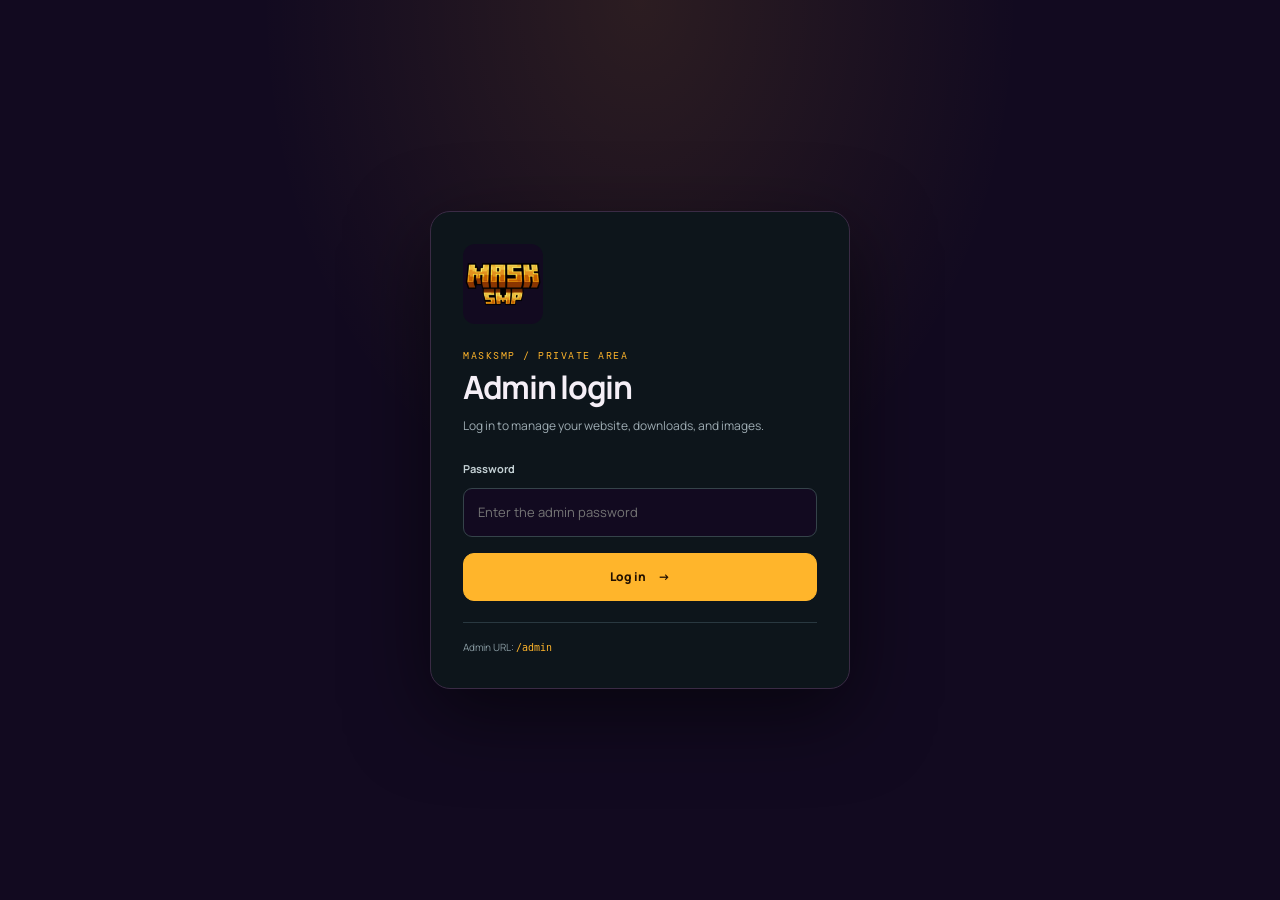
==== admin/index.html @ 8ee6d1e7 "Add files via upload" ====
<!doctype html>
<html lang="en">
<head>
  <meta charset="utf-8"><meta name="viewport" content="width=device-width, initial-scale=1">
  <meta name="theme-color" content="#120a20"><title>Admin — MaskSMP</title>
  <link rel="stylesheet" href="../styles.css"><link rel="stylesheet" href="admin.css"><script src="admin-auth.js" defer></script><script src="admin.js?v=publish-fix-1" defer></script>
  <link rel="icon" href="../favicon.ico?v=publish-fix-1" sizes="any"><link rel="icon" type="image/png" sizes="32x32" href="../favicon.png?v=publish-fix-1">
</head>
<body class="admin-body">
  <section id="admin-login" class="admin-login-screen" aria-labelledby="admin-login-title">
    <div class="admin-login-card">
      <a class="admin-login-brand" href="../index.html"><img src="../assets/masksmp-logo-square.png" alt="MaskSMP logo"></a>
      <p class="eyebrow">MASKSMP / PRIVATE AREA</p>
      <h1 id="admin-login-title">Admin login</h1>
      <p class="admin-login-copy">Log in to manage your website, downloads, and images.</p>
      <form id="admin-login-form">
        <label for="admin-password">Password</label>
        <input id="admin-password" name="password" type="password" autocomplete="current-password" required placeholder="Enter the admin password">
        <button class="button button-primary" type="submit">Log in <span aria-hidden="true">→</span></button>
        <p id="admin-login-error" class="admin-login-error" role="alert" hidden>That password is incorrect. Please try again.</p>
      </form>
      <p class="admin-login-hint">Admin URL: <code>/admin</code></p>
    </div>
  </section>
  <div class="admin-shell" id="admin-shell" hidden>
    <header class="admin-header">
      <a class="brand" href="../index.html"><img class="brand-logo" src="../assets/masksmp-logo-wide.png" alt="MaskSMP logo"><span class="brand-caption">WEBSITE ADMIN</span></a>
      <div class="admin-header-right"><span class="local-pill"><i></i> Local editing mode</span><a class="button button-small button-outline" href="../index.html">View website ↗</a><button class="button button-small button-outline" type="button" id="admin-logout">Log out</button></div>
    </header>
    <main class="admin-main">
      <div class="admin-title-row"><div><p class="eyebrow">CONTROL PANEL / WEBSITE</p><h1>Manage your website.</h1><p>Edit text and links, manage plugin versions and resource packs, add or remove screenshots, and save your changes.</p></div><div class="admin-heading-icon">⌘</div></div>
      <div class="notice-card"><span class="notice-icon">i</span><div><strong>Save here is only a local draft.</strong><p>To make every new image, text change, plugin version, and resource pack visible to everyone, use <b>Publish changes to GitHub</b> below. Public pages read only the shared published configuration, not browser storage.</p></div></div>
      <section class="admin-card github-publish-card" aria-labelledby="github-publish-title">
        <div class="admin-card-heading"><div><p class="card-kicker">PUBLISH / ALL DEVICES</p><h2 id="github-publish-title">Publish changes to everyone</h2><p class="card-description">This publishes your current draft to the MaskSMP GitHub repository. Newly uploaded plugin JARs and resource-pack ZIPs are uploaded as actual files first; the updated shared configuration is published last.</p></div><span class="section-count">↗</span></div>
        <div class="form-grid">
          <label class="full-field" for="github-publish-token">Temporary fine-grained GitHub token
            <input id="github-publish-token" type="password" autocomplete="off" spellcheck="false" placeholder="github_pat_…">
          </label>
        </div>
        <p class="field-help">Create a fine-grained token for <b>only</b> <code>MaskSMP-plugin/MaskSMP</code>, with <b>Contents: Read and write</b>. The token is sent only to GitHub and is not saved in browser storage; it is cleared after each publish. Do not share this token with anyone.</p>
        <p class="field-help"><a href="https://github.com/settings/personal-access-tokens/new" target="_blank" rel="noopener noreferrer">Create a fine-grained token on GitHub ↗</a>. Select the MaskSMP repository and the Contents read/write permission.</p>
        <div class="asset-add-row"><button class="button button-primary" type="button" id="publish-github-button">Publish changes to GitHub</button><span id="github-publish-status" class="field-help" role="status" aria-live="polite">No publish has been started.</span></div>
      </section>
      <form id="settings-form" autocomplete="off">
        <section class="admin-card"><div class="admin-card-heading"><div><p class="card-kicker">01 / BRANDING</p><h2>Homepage</h2></div><span class="section-count">01</span></div>
          <div class="form-grid"><label>Website name<input name="siteName" maxlength="50" required placeholder="MaskSMP"></label><label>Eyebrow text<input name="heroEyebrow" maxlength="70" placeholder="MINECRAFT PLUGIN"></label><label>Main title — line 1<input name="heroTitle" maxlength="80" placeholder="Your server."></label><label>Main title — accent line<input name="heroAccent" maxlength="80" placeholder="Your legend."></label><label class="full-field">Homepage description<textarea name="heroDescription" rows="3" maxlength="350" placeholder="A short description of your plugin"></textarea></label><label class="full-field">Plugin section description<textarea name="pluginDescription" rows="2" maxlength="220" placeholder="What does the plugin do?"></textarea></label></div>
        </section>
        <section class="admin-card"><div class="admin-card-heading"><div><p class="card-kicker">02 / SERVER & LINKS</p><h2>Server and external links</h2></div><span class="section-count">02</span></div>
          <div class="form-grid"><label>Server IP<input name="serverIp" maxlength="120" placeholder="play.yourserver.com"></label><label>Contact link (https://)<input name="contactUrl" type="url" placeholder="https://yourwebsite.com/contact"></label><label>Discord link (https://)<input name="discordUrl" type="url" placeholder="https://discord.gg/..." ></label><label>Modrinth project link<input name="modrinthUrl" type="url" placeholder="https://modrinth.com/plugin/your-project"></label></div>
        </section>

        <section class="admin-card text-editor-card"><div class="admin-card-heading"><div><p class="card-kicker">03 / WEBSITE TEXT</p><h2>Edit website text</h2><p class="card-description">Edit most headings, descriptions, and buttons on the homepage, Masks page, and Downloads page. Leave fields unchanged to keep their default text. Plugin files and download links are managed separately.</p></div><span class="section-count">03</span></div>
          <div class="form-grid"><label>Navigation: homepage<input name="navHomeText" maxlength="40" placeholder="Home"></label><label>Navigation: Masks<input name="navMasksText" maxlength="40" placeholder="Masks"></label><label>Navigation: Downloads<input name="navDownloadsText" maxlength="40" placeholder="Downloads"></label><label>Navigation: Features<input name="navFeaturesText" maxlength="40" placeholder="Features"></label><label>Navigation: gallery<input name="navGalleryText" maxlength="40" placeholder="Gallery"></label><label>Navigation: download button<input name="navPluginText" maxlength="40" placeholder="Download plugin"></label><label>Downloads button text<input name="heroDownloadText" maxlength="110" placeholder="View plugin versions"></label><label>Masks button text<input name="heroMasksText" maxlength="110" placeholder="Explore the masks"></label><label>Short feature 1<input name="heroMetaOne" maxlength="110" placeholder="16 mask types"></label><label>Short feature 2<input name="heroMetaTwo" maxlength="110" placeholder="6 upgrade tiers"></label><label>Short feature 3<input name="heroMetaThree" maxlength="110" placeholder="Unique abilities"></label><label>Info bar 1<input name="trustOne" maxlength="110" placeholder="BUILT FOR MINECRAFT SERVERS"></label><label>Info bar 2<input name="trustTwo" maxlength="110" placeholder="MASK COLLECTION"></label><label>Info bar 3<input name="trustThree" maxlength="110" placeholder="PROGRESSION SYSTEM"></label><label>Info bar 4<input name="trustFour" maxlength="110" placeholder="YOUR PLAYSTYLE"></label><label>Features: eyebrow text<input name="featuresEyebrow" maxlength="110" placeholder="MAKE EVERY MASK UNIQUE"></label><label>Features: title line 1<input name="featuresTitleOne" maxlength="110" placeholder="A new way"></label><label>Features: title line 2<input name="featuresTitleTwo" maxlength="110" placeholder="to play."></label><label>Features: introduction<textarea name="featuresIntro" rows="2" maxlength="350" placeholder="Give players a reason to explore, upgrade, and find their own style. MaskSMP revolves around different masks and their abilities."></textarea></label><label>Feature 1: title<input name="featureOneTitle" maxlength="110" placeholder="Unique masks"></label><label>Feature 1: text<textarea name="featureOneText" rows="2" maxlength="350" placeholder="Explore a collection featuring Dragon, Flame, Shadow, Storm, Ocean, Galaxy, and more."></textarea></label><label>Feature 1: link text<input name="featureOneLink" maxlength="110" placeholder="Explore the collection"></label><label>Feature 2: title<input name="featureTwoTitle" maxlength="110" placeholder="Impactful abilities"></label><label>Feature 2: text<textarea name="featureTwoText" rows="2" maxlength="350" placeholder="Give every mask a distinct playstyle, from powerful attacks to tactical abilities."></textarea></label><label>Feature 2: link text<input name="featureTwoLink" maxlength="110" placeholder="See examples"></label><label>Feature 3: title<input name="featureThreeTitle" maxlength="110" placeholder="Upgrade your mask"></label><label>Feature 3: text<textarea name="featureThreeText" rows="2" maxlength="350" placeholder="Progress through six tiers and let players work toward their next upgrade with /mask upgrade."></textarea></label><label>Feature 3: link text<input name="featureThreeLink" maxlength="110" placeholder="Plugin details"></label><label>Mask preview: eyebrow text<input name="maskPreviewEyebrow" maxlength="110" placeholder="FIND YOUR PLAYSTYLE"></label><label>Mask preview: title<input name="maskPreviewTitle" maxlength="110" placeholder="Which mask fits your playstyle?"></label><label>Mask preview: link text<input name="maskPreviewLink" maxlength="110" placeholder="All 16 masks"></label><label>Gallery: eyebrow text<input name="galleryEyebrow" maxlength="110" placeholder="IN-GAME GALLERY"></label><label>Gallery: title<input name="galleryTitle" maxlength="110" placeholder="From your server."></label><label>Gallery: introduction<textarea name="galleryIntro" rows="2" maxlength="350" placeholder="Screenshots you add through the admin panel will appear here after you save and publish your changes."></textarea></label><label>Gallery: empty-state title<input name="galleryEmptyTitle" maxlength="110" placeholder="Your screenshots will appear here"></label><label>Gallery: empty-state description<textarea name="galleryEmptyText" rows="2" maxlength="350" placeholder="Open the admin panel to add images."></textarea></label><label>Plugin section: eyebrow text<input name="pluginCtaEyebrow" maxlength="110" placeholder="READY TO UPGRADE YOUR SERVER?"></label><label>Plugin section: button text<input name="pluginInfoDownloadText" maxlength="110" placeholder="View all plugin versions"></label><label>Footer: tagline<textarea name="footerTagline" rows="2" maxlength="350" placeholder="Made for players who want to write their own story."></textarea></label><label>Downloads: eyebrow text<input name="downloadsEyebrow" maxlength="110" placeholder="DOWNLOADS / RELEASES"></label><label>Downloads: title line 1<input name="downloadsTitle" maxlength="110" placeholder="Everything for your"></label><label>Downloads: title line 2<input name="downloadsTitleAccent" maxlength="110" placeholder="Minecraft server."></label><label>Downloads: introduction<textarea name="downloadsIntro" rows="2" maxlength="350" placeholder="Choose the plugin version that fits your server or download a resource pack. Manage versions and files in the admin panel."></textarea></label><label>Plugin card: eyebrow text<input name="pluginCardKicker" maxlength="110" placeholder="01 / PLUGIN RELEASES"></label><label>Plugin card: title<input name="pluginCardTitle" maxlength="110" placeholder="MaskSMP Plugin"></label><label>Plugin card: description<textarea name="pluginCardDescription" rows="2" maxlength="350" placeholder="Select a release and check which Minecraft version it supports."></textarea></label><label>Plugin card: selector label<input name="pluginSelectLabel" maxlength="110" placeholder="Choose a plugin version"></label><label>Plugin card: download button<input name="pluginDownloadButtonText" maxlength="110" placeholder="Download selected version"></label><label>Resource pack card: eyebrow text<input name="packCardKicker" maxlength="110" placeholder="02 / OPTIONAL CONTENT"></label><label>Resource pack card: title<input name="packCardTitle" maxlength="110" placeholder="Resource packs"></label><label>Resource pack card: description<textarea name="packCardDescription" rows="2" maxlength="350" placeholder="Choose a resource pack for your preferred version. Files can be added through the admin panel."></textarea></label><label>Resource pack card: selector label<input name="packSelectLabel" maxlength="110" placeholder="Choose a resource pack"></label><label>Resource pack card: download button<input name="packDownloadButtonText" maxlength="110" placeholder="Download resource pack"></label><label>Modrinth: eyebrow text<input name="modrinthEyebrow" maxlength="110" placeholder="ALSO AVAILABLE ON MODRINTH"></label><label>Modrinth: title<input name="modrinthTitle" maxlength="110" placeholder="Follow the official release page."></label><label>Modrinth: description<textarea name="modrinthDescription" rows="2" maxlength="350" placeholder="The Modrinth button takes you to the project page where you publish your plugin."></textarea></label><label>Masks page: title<input name="masksPageTitle" maxlength="110" placeholder="Choose your mask."></label><label>Masks page: description<textarea name="masksPageIntro" rows="2" maxlength="350" placeholder="Explore the interactive 3D mask, select a type at the bottom, and discover its abilities and upgrade tiers. Drag the mask to rotate it."></textarea></label></div>
        </section>
        <section class="admin-card asset-manager-card"><div class="admin-card-heading"><div><p class="card-kicker">04 / PLUGIN RELEASES</p><h2>Multiple plugin versions</h2><p class="card-description">Add releases from your computer or provide a direct HTTPS download link. Visitors can then choose which version to download.</p></div><span class="section-count">04</span></div>
          <div class="asset-form-grid"><label>Version / release name<input id="plugin-version-name" maxlength="60" placeholder="e.g. 1.2.0" autocomplete="off"></label><label>Minecraft version<input id="plugin-minecraft-version" maxlength="60" placeholder="e.g. 1.21.x" autocomplete="off"></label><label class="full-field">Plugin file from your computer (.jar)<input id="plugin-version-file" type="file" accept=".jar,application/java-archive,application/octet-stream"></label><label class="full-field">Or direct download link (HTTPS)<input id="plugin-version-url" type="url" placeholder="https://.../MaskSMP-1.2.0.jar"></label><label class="full-field">Release notes (optional)<textarea id="plugin-version-notes" rows="2" maxlength="240" placeholder="Wat is nieuw in deze versie?"></textarea></label></div>
          <p class="field-help">Files can be up to 15 MB per upload. Uploaded files are included in site-config.json when you export it. For larger files, use an external download link.</p>
          <div class="asset-add-row"><button class="button button-primary" type="button" id="add-plugin-version">＋ Add plugin version</button><span id="plugin-version-status" class="field-help" role="status"></span></div>
          <div id="plugin-versions-list" class="asset-list"><div class="admin-gallery-empty">No plugin versions added yet.</div></div>
        </section>
        <section class="admin-card asset-manager-card"><div class="admin-card-heading"><div><p class="card-kicker">05 / RESOURCE PACKS</p><h2>Manage resource packs</h2><p class="card-description">Add one or more resource packs. Visitors can select the pack they want from a dropdown on the website.</p></div><span class="section-count">05</span></div>
          <div class="asset-form-grid"><label>Resource pack name<input id="pack-name" maxlength="70" placeholder="e.g. MaskSMP Classic" autocomplete="off"></label><label>Pack version<input id="pack-version" maxlength="50" placeholder="e.g. 1.0.0" autocomplete="off"></label><label>Minecraft version<input id="pack-minecraft-version" maxlength="60" placeholder="e.g. 1.21.x" autocomplete="off"></label><label class="full-field">Resource pack file from your computer (.zip)<input id="pack-file" type="file" accept=".zip,application/zip,application/x-zip-compressed,application/octet-stream"></label><label class="full-field">Or direct download link (HTTPS)<input id="pack-url" type="url" placeholder="https://.../MaskSMP-Pack.zip"></label><label class="full-field">Description (optional)<textarea id="pack-notes" rows="2" maxlength="240" placeholder="e.g. aangepaste mask-textures"></textarea></label></div>
          <p class="field-help">Maximum 15 MB per file and 15 MB total for all embedded files. Host larger resource packs on an external download page and link them here.</p>
          <div class="asset-add-row"><button class="button button-primary" type="button" id="add-resource-pack">＋ Add resource pack</button><span id="resource-pack-status" class="field-help" role="status"></span></div>
          <div id="resource-packs-list" class="asset-list"><div class="admin-gallery-empty">No resource packs added yet.</div></div>
        </section>
        <section class="admin-card"><div class="admin-card-heading"><div><p class="card-kicker">06 / SCREENSHOTS</p><h2>Manage gallery</h2><p class="card-description">Add your own Minecraft screenshots or remove them. Removals are saved permanently only when you click Save.</p></div><span class="section-count">06</span></div>
          <label class="upload-zone" for="photo-files"><span class="upload-icon">＋</span><strong>Add images</strong><small>Choose one or more JPG, PNG, or WebP images. They are resized to keep the website file manageable.</small><span class="button button-outline">Choose files</span><input id="photo-files" type="file" accept="image/png,image/jpeg,image/webp" multiple></label>
          <div class="gallery-toolbar"><strong id="photo-count">0 images</strong><span>Maximum 8 images</span></div>
          <div id="gallery-editor" class="admin-gallery"><div class="admin-gallery-empty">There are no screenshots yet. Add images above.</div></div>
        </section>
        <div class="admin-savebar"><div class="save-status" id="save-status" role="status" aria-live="polite">Changes have not been saved yet.</div><button class="button button-outline" type="button" id="reset-button">Revert to published version</button><button class="button button-outline" type="button" id="save-button">Save</button><button class="button button-primary" type="button" id="export-button">Download config backup ↓</button></div>
      </form>
      <section class="admin-card import-card"><div class="admin-card-heading"><div><p class="card-kicker">07 / BACKUP</p><h2>Import configuration</h2><p class="card-description">Load a previously downloaded <code>site-config.json</code> to continue editing or restore it.</p></div></div><div class="import-row"><label class="button button-outline" for="config-file">Choose site-config.json</label><input id="config-file" type="file" accept="application/json,.json"><span id="import-status" class="field-help">Nothing is uploaded; the file is only read in this browser.</span></div></section>
      <p class="admin-footnote">This static GitHub Pages admin stores drafts in this browser. Publishing requires a fine-grained GitHub token with Contents read/write for MaskSMP-plugin/MaskSMP. The token is not stored. Anyone who needs real multi-user or stronger admin security should use a server-side backend.</p>
    </main>
    <footer class="admin-footer"><a href="../index.html">← Back to MaskSMP</a><span>MaskSMP Website Admin</span></footer>
  </div>
</body>
</html>
---- styles.css ----
@import url('https://fonts.googleapis.com/css2?family=DM+Mono:wght@400;500&family=Manrope:wght@400;500;600;700;800&display=swap');
:root{color-scheme:dark;--bg:#120a20;--surface:#1a1027;--surface-2:#21132e;--line:#3b2849;--text:#f7f2e8;--muted:#b6a8c3;--accent:#ffb52b;--accent-2:#ffe27a;--radius:22px;--max:1180px;font-family:Manrope,Inter,system-ui,-apple-system,BlinkMacSystemFont,"Segoe UI",sans-serif;background:var(--bg);color:var(--text);font-synthesis:none;text-rendering:optimizeLegibility;scroll-behavior:smooth}
*{box-sizing:border-box}body{margin:0;background:var(--bg);color:var(--text);line-height:1.6}a{color:inherit;text-decoration:none}button,input,textarea,select{font:inherit}button,a{-webkit-tap-highlight-color:transparent}button:focus-visible,a:focus-visible,input:focus-visible,textarea:focus-visible,select:focus-visible{outline:2px solid var(--accent);outline-offset:4px}.site-shell{overflow:hidden;position:relative;background:radial-gradient(ellipse at 50% -18%,rgba(41,91,77,.18),transparent 52%),var(--bg)}.section-wrap{width:min(var(--max),calc(100% - 48px));margin-inline:auto}.site-header{width:min(var(--max),calc(100% - 48px));height:88px;margin:auto;display:flex;align-items:center;gap:34px;border-bottom:1px solid rgba(146,163,172,.15);position:relative;z-index:10}.brand{display:inline-flex;align-items:center;gap:12px;min-width:max-content}.brand-mark{height:34px;width:34px;border:1px solid rgba(255,181,43,.65);border-radius:10px;display:flex;align-items:center;justify-content:center;gap:3px;transform:rotate(-8deg);background:rgba(255,181,43,.07)}.brand-mark span{width:4px;border-radius:3px;background:var(--accent);transform:skew(-17deg)}.brand-mark span:nth-child(1){height:10px}.brand-mark span:nth-child(2){height:18px}.brand-mark span:nth-child(3){height:13px}.brand-name{display:flex;flex-direction:column;line-height:1.15;gap:5px}.brand-name strong{font-size:17px;font-weight:800;letter-spacing:.04em}.brand-name small{font:9px 'DM Mono',monospace;letter-spacing:.17em;color:var(--muted)}.main-nav{display:flex;align-items:center;gap:30px;margin-left:auto}.main-nav a,.footer-links a{font-size:12px;font-weight:700;color:#a9b7be;transition:color .18s}.main-nav a:hover,.main-nav a.active,.footer-links a:hover{color:var(--accent)}.button{min-height:48px;padding:0 20px;display:inline-flex;gap:12px;align-items:center;justify-content:center;border-radius:11px;font-size:12px;font-weight:800;letter-spacing:.01em;transition:transform .18s,border-color .18s,background .18s;white-space:nowrap}.button:hover{transform:translateY(-2px)}.button-primary{background:var(--accent);color:#221000;border:1px solid var(--accent)}.button-primary:hover{background:var(--accent-2)}.button-outline{border:1px solid #33444e;background:rgba(255,255,255,.015);color:var(--text)}.button-outline:hover{border-color:var(--accent)}.button-quiet{color:var(--text);border:1px solid transparent}.button-quiet:hover{border-color:var(--line)}.button-small{min-height:40px;padding:0 15px}.menu-toggle{display:none;background:transparent;color:var(--text);border:1px solid var(--line);border-radius:9px;padding:6px 10px;font-size:18px}
.hero{min-height:590px;display:grid;grid-template-columns:1fr .94fr;gap:30px;align-items:center;padding-block:62px 70px}.hero-copy{max-width:570px;position:relative;z-index:2}.eyebrow{font:500 10px 'DM Mono',monospace;letter-spacing:.2em;color:var(--accent);margin:0 0 22px;display:flex;align-items:center;gap:10px;text-transform:uppercase}.status-dot{width:7px;height:7px;border-radius:50%;background:var(--accent);box-shadow:0 0 15px rgba(255,181,43,.8)}h1,h2,h3,p{margin-top:0}.hero h1{font-size:clamp(44px,5.5vw,76px);letter-spacing:-.065em;line-height:1.05;margin:0 0 24px;font-weight:800}.text-accent{color:var(--accent)}.hero-description{max-width:470px;color:var(--muted);font-size:15px;line-height:1.9;margin-bottom:30px}.hero-actions{display:flex;gap:10px;flex-wrap:wrap}.hero-meta{display:flex;gap:20px;flex-wrap:wrap;margin-top:36px;color:#a9b7be;font-size:10px;font-weight:700}.hero-meta span{display:flex;gap:7px;align-items:center}.hero-meta i{font-style:normal;color:var(--accent)}.hero-visual{height:430px;position:relative;isolation:isolate}.visual-grid{position:absolute;inset:30px 0;opacity:.25;background-image:linear-gradient(rgba(255,181,43,.11) 1px,transparent 1px),linear-gradient(90deg,rgba(255,181,43,.11) 1px,transparent 1px);background-size:36px 36px;mask-image:radial-gradient(ellipse,black,transparent 72%)}.visual-orbit{position:absolute;left:50%;top:50%;width:330px;height:330px;border:1px solid rgba(255,181,43,.22);border-radius:50%;transform:translate(-50%,-50%) rotate(-27deg)}.orbit-two{width:255px;height:365px;transform:translate(-50%,-50%) rotate(48deg);border-color:rgba(255,181,43,.14)}.visual-core{position:absolute;left:50%;top:50%;width:175px;height:175px;transform:translate(-50%,-50%);display:grid;place-items:center}.core-diamond{width:104px;height:104px;border:1px solid var(--accent);transform:rotate(45deg);display:grid;place-items:center;background:linear-gradient(135deg,rgba(255,181,43,.17),rgba(7,19,16,.7));box-shadow:0 0 65px rgba(255,181,43,.13),inset 0 0 34px rgba(255,181,43,.08)}.core-diamond span{width:48px;height:48px;border:2px solid var(--accent);transform:rotate(0deg);clip-path:polygon(50% 0,100% 50%,50% 100%,0 50%);background:rgba(255,181,43,.08)}.core-ring{position:absolute;inset:0;border:1px dashed rgba(255,181,43,.45);border-radius:50%;animation:spin 28s linear infinite}.ring-two{inset:-22px;border-style:solid;border-color:rgba(255,181,43,.12);animation-direction:reverse;animation-duration:38s}.visual-panel{position:absolute;display:flex;flex-direction:column;gap:8px;padding:15px 17px;background:rgba(12,22,28,.9);border:1px solid #2c4945;box-shadow:0 16px 38px #0005;backdrop-filter:blur(12px);font:9px 'DM Mono',monospace;letter-spacing:.12em;color:var(--muted)}.visual-panel b{font:800 13px Manrope,sans-serif;letter-spacing:.07em;color:var(--text)}.visual-panel i{font-style:normal;font-size:8px;color:var(--accent)}.panel-back{right:3%;top:45px;min-width:145px}.panel-front{left:3%;bottom:42px;min-width:180px}.visual-panel em{color:var(--accent);font-style:normal}.progress-track{height:3px;background:#293a42;width:100%;margin-top:4px}.progress-track i{display:block;height:100%;width:62%;background:var(--accent)}.float-chip{position:absolute;display:flex;gap:11px;align-items:center;padding:11px 15px;background:#101a20;border:1px solid #293840;box-shadow:0 12px 32px #0004;border-radius:12px}.chip-top{top:8px;left:0}.chip-bottom{bottom:8px;right:0}.chip-symbol{font-size:20px;color:var(--accent)}.float-chip span:last-child{display:flex;flex-direction:column;gap:3px}.float-chip b{font-size:10px}.float-chip small{font-size:9px;color:var(--muted)}@keyframes spin{to{transform:rotate(360deg)}}
.trust-strip{border-block:1px solid rgba(146,163,172,.13);background:rgba(255,255,255,.012)}.trust-inner{min-height:72px;display:flex;align-items:center;justify-content:space-between;gap:18px;color:#7e919b;font:9px 'DM Mono',monospace;letter-spacing:.13em}.trust-inner i{width:4px;height:4px;border-radius:50%;background:var(--accent);opacity:.75}.section-block{padding-block:102px}.section-heading{display:flex;align-items:flex-end;justify-content:space-between;gap:36px;margin-bottom:36px}.section-heading .eyebrow{margin-bottom:16px}.section-heading h2,.plugin-cta h2,.subpage-hero h1{font-size:clamp(32px,4vw,49px);line-height:1.14;letter-spacing:-.05em;margin-bottom:0}.section-intro{max-width:390px;margin:0;color:var(--muted);font-size:13px;line-height:1.9}.feature-grid{display:grid;grid-template-columns:repeat(3,1fr);gap:14px}.feature-card{background:linear-gradient(155deg,#111b22,#0d141a);border:1px solid #202f38;border-radius:18px;padding:27px 27px 24px;min-height:275px;display:flex;flex-direction:column;transition:transform .2s,border-color .2s}.feature-card:hover{transform:translateY(-4px);border-color:#446358}.featured-card{background:linear-gradient(155deg,rgba(255,181,43,.105),#0d1519 65%);border-color:#315346}.feature-icon{width:42px;height:42px;display:grid;place-items:center;color:var(--accent);border:1px solid #315346;border-radius:12px;background:rgba(255,181,43,.055);font-size:21px;margin-bottom:28px}.card-kicker{font:10px 'DM Mono',monospace;letter-spacing:.14em;color:#76918b;margin-bottom:9px}.feature-card h3{font-size:19px;letter-spacing:-.03em;margin-bottom:10px}.feature-card>p:not(.card-kicker){font-size:12px;line-height:1.85;color:var(--muted);margin-bottom:24px}.feature-card code{font:11px 'DM Mono',monospace;color:var(--accent);background:rgba(255,181,43,.08);padding:3px 5px;border-radius:4px}.feature-card a{font-size:11px;font-weight:800;color:var(--accent);margin-top:auto}.feature-card a span{margin-left:6px}.compact-heading{align-items:center;margin-bottom:28px}.compact-heading h2{font-size:clamp(28px,3vw,39px)}.text-link{font-size:11px;font-weight:800;color:var(--accent);white-space:nowrap}.text-link span{margin-left:6px}.mask-row{display:grid;grid-template-columns:repeat(4,1fr);gap:12px}.mask-tile{min-width:0;position:relative;display:flex;gap:13px;align-items:center;padding:18px 14px;border:1px solid #25343d;border-radius:15px;background:linear-gradient(140deg,#131f26,#0b1116);overflow:hidden;transition:transform .2s,border-color .2s}.mask-tile:after{content:"";position:absolute;width:80px;height:80px;border-radius:50%;right:-28px;top:-34px;background:var(--tile);opacity:.08;filter:blur(2px)}.mask-tile:hover{transform:translateY(-3px);border-color:var(--tile)}.mask-symbol{width:42px;height:42px;display:grid;place-items:center;flex:none;border:1px solid color-mix(in srgb,var(--tile),transparent 55%);border-radius:12px;background:color-mix(in srgb,var(--tile),transparent 91%);font-size:18px;font-weight:800;color:var(--tile)}.mask-tile>span:nth-child(2){display:flex;flex-direction:column;min-width:0;gap:4px}.mask-tile b{font-size:12px}.mask-tile small{font-size:9px;color:var(--muted)}.tile-arrow{margin-left:auto;color:#79918c;font-size:14px}.tone-gold{--tile:#edd28e}.tone-orange{--tile:#ff995e}.tone-blue{--tile:#84c8fc}.tone-violet{--tile:#c1a0ff}.gallery-section{padding-top:30px}.gallery-grid{display:grid;grid-template-columns:repeat(3,1fr);gap:14px}.gallery-card{margin:0;min-width:0;background:var(--surface);border:1px solid var(--line);border-radius:15px;overflow:hidden}.gallery-card img{display:block;width:100%;height:220px;object-fit:cover;background:#111d25}.gallery-card figcaption{padding:13px 16px;font-size:12px;font-weight:700}.gallery-empty{grid-column:1/-1;min-height:160px;border:1px dashed #2c4249;border-radius:18px;display:flex;flex-direction:column;align-items:center;justify-content:center;text-align:center;padding:20px;background:rgba(255,255,255,.012)}.gallery-empty>span{font-size:25px;color:var(--accent);margin-bottom:8px}.gallery-empty b{font-size:13px}.gallery-empty p{font-size:11px;color:var(--muted);margin:6px 0 0}.plugin-cta{position:relative;overflow:hidden;display:grid;grid-template-columns:110px 1fr auto;gap:25px;align-items:center;padding:37px 39px;border:1px solid #345247;border-radius:23px;background:radial-gradient(ellipse at 0% 50%,rgba(255,181,43,.11),transparent 45%),linear-gradient(110deg,#101c22,#0b1217)}.cta-orb{width:84px;height:84px;border-radius:50%;border:1px solid rgba(255,181,43,.45);display:grid;place-items:center;box-shadow:0 0 55px rgba(255,181,43,.09)}.cta-orb span{width:31px;height:31px;border:1px solid var(--accent);transform:rotate(45deg);box-shadow:0 0 24px rgba(255,181,43,.3)}.cta-copy .eyebrow{margin-bottom:12px}.plugin-cta h2{font-size:25px;max-width:510px}.cta-version{font-size:10px;color:var(--muted);margin:13px 0 0}.cta-version strong{color:#d8e4e5;font-weight:700}.dot-separator{padding:0 8px;color:var(--accent)}.cta-actions{min-width:185px;display:flex;flex-direction:column;gap:9px;align-items:stretch}.download-note{font-size:9px;line-height:1.55;color:var(--muted);text-align:center;margin:0}.site-footer{border-top:1px solid rgba(146,163,172,.14);padding:35px 0}.footer-inner{display:flex;align-items:center;gap:22px;flex-wrap:wrap}.footer-brand .brand-mark{width:28px;height:28px}.footer-brand .brand-name strong{font-size:13px}.footer-brand .brand-name small{font-size:7px}.footer-inner>p{font-size:10px;color:var(--muted);margin:0}.footer-links{display:flex;gap:19px;margin-left:auto}.footer-links a{font-size:10px}.footer-inner>small{font-size:9px;color:#73858e}
/* mask collection page */
.subpage-hero{padding-block:75px 34px;max-width:var(--max)}.subpage-hero .eyebrow{margin-bottom:18px}.subpage-hero h1{font-size:clamp(39px,5vw,61px);margin-bottom:18px}.subpage-hero>p:last-child{max-width:660px;color:var(--muted);font-size:14px;line-height:1.9}.mask-collection{padding-top:24px}.mask-detail-grid{display:grid;grid-template-columns:repeat(4,1fr);gap:13px}.mask-detail{min-height:210px;background:linear-gradient(145deg,#111d24,#0b1116);border:1px solid var(--line);border-radius:17px;padding:20px;position:relative;overflow:hidden;scroll-margin-top:24px}.mask-detail:after{content:"";position:absolute;right:-26px;top:-28px;width:105px;height:105px;border-radius:50%;background:var(--tone);filter:blur(36px);opacity:.13}.mask-detail .detail-index{font:10px 'DM Mono',monospace;color:var(--tone);letter-spacing:.14em}.mask-detail h2{font-size:17px;letter-spacing:-.03em;margin:17px 0 8px}.mask-detail p{font-size:11px;line-height:1.8;color:var(--muted);margin-bottom:0}.mask-detail .detail-tag{display:inline-block;font:9px 'DM Mono',monospace;letter-spacing:.06em;color:var(--tone);border:1px solid color-mix(in srgb,var(--tone),transparent 65%);border-radius:20px;padding:4px 8px;margin-top:17px}.ability-panel{padding:25px;background:#0f1a20;border:1px solid #2b4540;border-radius:18px;display:grid;grid-template-columns:1fr 1fr;gap:25px}.ability-panel h3{font-size:17px;margin-bottom:9px}.ability-panel p{color:var(--muted);font-size:12px;line-height:1.85;margin:0}.ability-panel code{font:11px 'DM Mono',monospace;color:var(--accent)}
@media(max-width:1000px){.site-header{gap:18px}.main-nav{gap:18px}.hero{grid-template-columns:1fr .8fr;gap:4px}.hero-visual{transform:scale(.9);transform-origin:center}.trust-inner{font-size:8px}.mask-row{grid-template-columns:repeat(2,1fr)}.mask-detail-grid{grid-template-columns:repeat(3,1fr)}.plugin-cta{grid-template-columns:74px 1fr;gap:20px}.cta-orb{width:68px;height:68px}.cta-actions{grid-column:2;flex-direction:row;align-items:center;flex-wrap:wrap}.download-note{text-align:left}}
@media(max-width:720px){.section-wrap,.site-header{width:min(100% - 32px,var(--max))}.site-header{height:72px}.brand-mark{width:31px;height:31px}.menu-toggle{display:block;margin-left:auto}.site-header>.button{display:none}.main-nav{position:absolute;left:0;right:0;top:70px;background:#0d151b;border:1px solid var(--line);border-radius:13px;padding:14px;display:none;flex-direction:column;align-items:stretch;gap:0;box-shadow:0 18px 35px #0007}.main-nav.open{display:flex}.main-nav a{padding:12px 9px}.hero{grid-template-columns:1fr;padding-block:55px 35px;gap:8px}.hero h1{font-size:clamp(43px,12vw,66px)}.hero-description{font-size:13px}.hero-visual{height:345px;transform:scale(.85);margin-inline:-25px;margin-top:-8px;margin-bottom:-20px}.trust-inner{justify-content:center;flex-wrap:wrap;padding:18px 0;gap:11px 14px}.trust-inner span{font-size:8px}.trust-inner i{display:none}.section-block{padding-block:68px}.section-heading{align-items:flex-start;flex-direction:column;gap:15px;margin-bottom:24px}.section-heading h2{font-size:35px}.section-intro{font-size:12px}.feature-grid{grid-template-columns:1fr}.feature-card{min-height:225px}.feature-icon{margin-bottom:17px}.mask-row{grid-template-columns:1fr 1fr;gap:9px}.mask-tile{padding:13px 10px;gap:9px}.mask-symbol{width:35px;height:35px}.tile-arrow{display:none}.gallery-grid{grid-template-columns:1fr}.gallery-card img{height:210px}.plugin-cta{grid-template-columns:1fr;padding:25px;gap:18px}.cta-orb{width:58px;height:58px}.plugin-cta h2{font-size:23px}.cta-actions{grid-column:1;flex-direction:column;align-items:stretch}.download-note{text-align:center}.footer-inner{align-items:flex-start}.footer-inner>p{width:calc(100% - 90px);margin-left:auto}.footer-links{order:4;width:100%;margin:4px 0 0}.footer-inner>small{width:100%}.subpage-hero{padding-top:58px}.mask-detail-grid{grid-template-columns:repeat(2,1fr)}.mask-detail{min-height:190px;padding:16px}.ability-panel{grid-template-columns:1fr}.cta-version{line-height:2}}
@media(max-width:380px){.hero-meta{gap:10px}.hero-meta span{font-size:9px}.mask-row{grid-template-columns:1fr}.mask-detail-grid{grid-template-columns:1fr}.mask-detail{min-height:160px}.hero-visual{transform:scale(.75);margin-inline:-40px}}
@media(prefers-reduced-motion:reduce){*,*:before,*:after{scroll-behavior:auto!important;animation-duration:.01ms!important;animation-iteration-count:1!important;transition-duration:.01ms!important}}


/* Embedded original MaskSMP interactive HTML in the homepage hero. */
.hero-visual.hero-mask-embed{height:auto;aspect-ratio:16/9;min-height:0;position:relative;overflow:hidden;border:1px solid rgba(255,181,43,.18);border-radius:16px;background:#120a20;box-shadow:0 22px 55px rgba(0,0,0,.24);transform:none;margin:0;}
.hero-mask-embed iframe{display:block;width:100%;height:100%;border:0;background:#120a20;}
@media(max-width:1000px){.hero-visual.hero-mask-embed{transform:none;}}
@media(max-width:720px){.hero-visual.hero-mask-embed{width:100%;height:auto;aspect-ratio:16/9;transform:none;margin:8px 0 0;}}
@media(max-width:380px){.hero-visual.hero-mask-embed{transform:none;}}


/* Larger, clearer mask entry on the homepage */
.hero-visual.hero-mask-card{display:block;position:relative;min-height:380px;height:auto;aspect-ratio:1.04/1;overflow:hidden;text-decoration:none;border:1px solid rgba(255,181,43,.23);border-radius:22px;background:radial-gradient(circle at 50% 44%,rgba(255,181,43,.12),transparent 35%),linear-gradient(145deg,#111f24,#081015 74%);box-shadow:0 25px 70px #0004;transform:none}
.hero-mask-card:before{content:"";position:absolute;inset:12%;border:1px solid rgba(255,181,43,.09);border-radius:50%}
.hero-mask-orbit{position:absolute;left:50%;top:43%;width:62%;aspect-ratio:1;border:1px solid rgba(255,181,43,.34);border-radius:50%;transform:translate(-50%,-50%);animation:maskOrbit 18s linear infinite}
.hero-mask-orbit.orbit-two{width:47%;border-style:dashed;animation-duration:24s;animation-direction:reverse}
.hero-mask-core{position:absolute;left:50%;top:43%;width:28%;aspect-ratio:1;display:grid;place-items:center;transform:translate(-50%,-50%) rotate(45deg);border:1px solid #ffb52b;background:linear-gradient(145deg,rgba(255,181,43,.16),rgba(255,181,43,.025));box-shadow:0 0 50px rgba(255,181,43,.13),inset 0 0 35px rgba(255,181,43,.08)}
.hero-mask-glyph{transform:rotate(-45deg);font-size:clamp(52px,7vw,100px);font-weight:900;letter-spacing:-.1em;color:#dffcf1;text-shadow:0 0 35px rgba(255,181,43,.3)}
.hero-mask-label{position:absolute;left:8%;right:8%;bottom:8%;display:flex;flex-direction:column;gap:8px;padding:19px 21px;border:1px solid #263c42;background:rgba(9,17,21,.88);backdrop-filter:blur(14px);border-radius:13px}
.hero-mask-label small,.hero-mask-count{font:10px 'DM Mono',monospace;letter-spacing:.15em;color:#ffb52b}
.hero-mask-label strong{font-size:clamp(19px,2vw,27px);letter-spacing:-.04em;color:#e6f0ee}
.hero-mask-label>span{font-size:11px;color:#9cafb4}
.hero-mask-label b{float:right;color:#ffb52b;font-size:16px}
.hero-mask-count{position:absolute;right:8%;top:8%;padding:11px 13px;border:1px solid #2b4645;background:#0a1419;font-size:13px;color:#e8f5f0}
.hero-mask-count i{font-style:normal;color:#ffb52b;margin:0 7px}
@keyframes maskOrbit{to{transform:translate(-50%,-50%) rotate(360deg)}}
.download-grid{display:grid;grid-template-columns:1fr 1fr;gap:16px}
.download-card{padding:25px;border:1px solid #283b42;border-radius:19px;background:linear-gradient(145deg,#111e24,#0b1217);min-width:0}
.download-card-top{display:flex;justify-content:space-between;align-items:center;margin-bottom:24px}
.download-file-icon{display:grid;place-items:center;width:48px;height:48px;border-radius:12px;border:1px solid rgba(255,181,43,.35);background:rgba(255,181,43,.08);color:#ffb52b;font:700 12px 'DM Mono',monospace}
.download-file-icon.pack-icon{color:#b8c9ff;border-color:rgba(184,201,255,.3);background:rgba(184,201,255,.07)}
.download-status{font:9px 'DM Mono',monospace;letter-spacing:.14em;color:#ffb52b;border:1px solid #29463e;border-radius:30px;padding:7px 10px}
.download-card h3{font-size:22px;letter-spacing:-.04em;margin:0 0 9px}
.download-card-copy{color:var(--muted);font-size:12px;line-height:1.8;min-height:42px}
.download-card label{display:block;color:#dce9e5;font-size:11px;font-weight:700;margin:18px 0 8px}
.download-card select{width:100%;min-width:0;background:#0a1217;color:#eaf3f1;border:1px solid #30464c;border-radius:10px;padding:12px;font:inherit;font-size:12px}
.download-meta{font-size:11px;line-height:1.7;color:#93a7ad;min-height:22px;margin:10px 0 14px;white-space:pre-line}
.download-wide{width:100%;justify-content:center}
.modrinth-banner{margin-top:18px;padding:23px 26px;border:1px solid #293c43;border-radius:18px;display:flex;align-items:center;justify-content:space-between;gap:24px;background:radial-gradient(ellipse at 0 100%,rgba(255,181,43,.07),transparent 60%),#0d171c}
.modrinth-banner h3{font-size:20px;margin:0 0 7px}
.modrinth-banner p:not(.eyebrow){font-size:11px;color:var(--muted);margin:0;line-height:1.7}
.modrinth-placeholder{font-size:11px;color:#8da3a8}
@media(max-width:1000px){.hero-visual.hero-mask-card{min-height:310px}.download-grid{grid-template-columns:1fr 1fr}}
@media(max-width:720px){.hero-visual.hero-mask-card{min-height:320px;aspect-ratio:unset;height:340px}.download-grid{grid-template-columns:1fr}.download-card-copy{min-height:0}.modrinth-banner{align-items:flex-start;flex-direction:column}.modrinth-banner .button{width:100%;justify-content:center}}

[hidden]{display:none!important}


/* Final MaskSMP brand, rotating mask showcase, downloads page and image lightbox */
.brand{gap:8px}.brand-logo{display:block;width:112px;height:63px;object-fit:contain;border-radius:2px;flex:none}.brand-caption{font:8px 'DM Mono',monospace;letter-spacing:.13em;color:var(--muted);white-space:nowrap}.footer-brand .brand-logo{width:92px;height:52px}.sr-only{position:absolute;width:1px;height:1px;padding:0;margin:-1px;overflow:hidden;clip:rect(0,0,0,0);white-space:nowrap;border:0}
.site-shell{background:radial-gradient(ellipse at 50% -18%,rgba(255,181,43,.10),transparent 52%),var(--bg)}
.hero-visual.hero-mask-stage{height:auto;aspect-ratio:1/1;min-height:360px;position:relative;display:grid;place-items:center;overflow:hidden;border:1px solid rgba(255,181,43,.18);border-radius:22px;background:radial-gradient(circle at 50% 50%,rgba(255,181,43,.11),transparent 48%),linear-gradient(145deg,#191026,#120a20 78%);box-shadow:0 25px 70px rgba(0,0,0,.32);transform:none;isolation:isolate}
.hero-mask-stage:before,.hero-mask-stage:after{content:"";position:absolute;left:50%;top:50%;border:1px solid rgba(255,181,43,.13);border-radius:50%;transform:translate(-50%,-50%);pointer-events:none}.hero-mask-stage:before{width:78%;height:78%}.hero-mask-stage:after{width:60%;height:60%;border-style:dashed;border-color:rgba(255,181,43,.2);animation:maskStageSpin 36s linear infinite}
#mask-rotator{position:absolute;width:100%;height:100%;inset:0;z-index:1;display:block;touch-action:pan-y}
@keyframes maskStageSpin{to{transform:translate(-50%,-50%) rotate(360deg)}}
.downloads-page-hero{padding-block:76px 38px}.downloads-page-hero h1{font-size:clamp(42px,6vw,68px);line-height:1.08;letter-spacing:-.06em;margin:0 0 18px}.downloads-page-hero>p:last-child{max-width:650px;color:var(--muted);font-size:14px;line-height:1.9}.downloads-page-content{padding-top:26px;padding-bottom:90px}.download-card{background:linear-gradient(145deg,#20142e,#160e23);border-color:#3c2b4c}.download-card select{background:#120a20;border-color:#493652}.modrinth-banner{background:radial-gradient(ellipse at 0 100%,rgba(255,181,43,.08),transparent 60%),#1a1027;border-color:#3b2849}
.downloads-teaser{display:flex;align-items:center;justify-content:space-between;gap:26px;padding:28px;border:1px solid #3b2849;border-radius:20px;background:linear-gradient(110deg,rgba(255,181,43,.09),rgba(25,15,37,.9));}.downloads-teaser h2{margin:0 0 9px;font-size:clamp(24px,3vw,33px);letter-spacing:-.04em}.downloads-teaser p{margin:0;max-width:540px;color:var(--muted);font-size:12px;line-height:1.8}
.gallery-card{min-width:0}.gallery-image-open{border:0;padding:0;margin:0;width:100%;display:block;cursor:zoom-in;background:transparent;overflow:hidden}.gallery-image-open img{transition:transform .25s}.gallery-image-open:hover img{transform:scale(1.035)}.gallery-image-open:focus-visible{outline:3px solid var(--accent);outline-offset:-3px}.gallery-card figcaption{padding:12px 14px}
.image-lightbox{position:fixed;inset:0;z-index:9999;display:grid;place-items:center;padding:28px;background:rgba(5,3,10,.88);backdrop-filter:blur(12px)}.image-lightbox[hidden]{display:none!important}.lightbox-panel{position:relative;display:flex;flex-direction:column;align-items:center;justify-content:center;max-width:min(1100px,94vw);max-height:92vh;width:max-content;min-width:min(350px,92vw);padding:16px;border:1px solid rgba(255,181,43,.42);border-radius:18px;background:#160d22;box-shadow:0 30px 100px #000b}.lightbox-panel img{display:block;max-width:min(88vw,1050px);max-height:78vh;width:auto;height:auto;object-fit:contain;border-radius:8px}.lightbox-caption{width:100%;display:flex;align-items:center;justify-content:space-between;gap:18px;padding:13px 3px 1px;color:#f7f2e8;font-size:12px}.lightbox-count{color:var(--muted);font:10px 'DM Mono',monospace;white-space:nowrap}.lightbox-control{position:fixed;z-index:2;border:1px solid #59405f;border-radius:50%;width:46px;height:46px;display:grid;place-items:center;background:#21152e;color:#fff2d4;font-size:25px;cursor:pointer;box-shadow:0 10px 30px #0005}.lightbox-control:hover{background:#392242;border-color:var(--accent)}.lightbox-close{top:22px;right:22px}.lightbox-prev{left:22px;top:50%;transform:translateY(-50%)}.lightbox-next{right:22px;top:50%;transform:translateY(-50%)}
@media(max-width:1000px){.brand-logo{width:98px;height:56px}.brand-caption{display:none}.hero-visual.hero-mask-stage{min-height:300px;aspect-ratio:1/1}.downloads-teaser{align-items:flex-start;flex-direction:column}.downloads-teaser .button{width:100%}}
@media(max-width:720px){.brand-logo{width:85px;height:49px}.hero-visual.hero-mask-stage{min-height:320px;aspect-ratio:1/1;width:min(100%,430px);margin:15px auto 0}.lightbox-panel{min-width:0;width:100%;padding:10px}.image-lightbox{padding:12px}.lightbox-panel img{max-width:calc(100vw - 44px);max-height:75vh}.lightbox-control{width:40px;height:40px;font-size:21px}.lightbox-close{top:16px;right:16px}.lightbox-prev{left:9px}.lightbox-next{right:9px}.downloads-page-hero{padding-top:54px}.downloads-teaser{padding:22px}}


/* Brand and the two dedicated content pages */
.brand-logo{background:transparent;object-fit:contain;mix-blend-mode:normal;flex:none}
.section-intro-block{max-width:390px;display:flex;flex-direction:column;align-items:flex-start;gap:14px}
.section-intro-block .section-intro{max-width:none}
.section-intro-block .text-link{margin-top:0}
.detail-features{padding-top:25px}
.feature-grid-expanded .feature-card{min-height:300px}
.feature-grid-expanded .feature-card>p:not(.card-kicker){font-size:12px}
.history-panel{border:1px solid var(--line);border-radius:22px;padding:clamp(24px,4vw,48px);background:radial-gradient(ellipse at top left,rgba(255,181,43,.09),transparent 45%),var(--surface)}
.history-panel h2{font-size:clamp(27px,3.5vw,40px);letter-spacing:-.045em;margin:0 0 32px}
.timeline{display:grid;grid-template-columns:repeat(3,1fr);gap:18px;position:relative}
.timeline article{border-top:1px solid #59405f;padding:20px 18px 4px 0;position:relative}
.timeline article:before{content:"";position:absolute;top:-5px;left:0;width:9px;height:9px;border-radius:50%;background:var(--accent);box-shadow:0 0 18px #ffb52b55}
.timeline-date{font:10px 'DM Mono',monospace;letter-spacing:.11em;color:var(--accent)}
.timeline h3{font-size:16px;margin:13px 0 8px}
.timeline p{font-size:12px;line-height:1.85;color:var(--muted);margin:0}
.gallery-page-content{padding-top:24px}
.gallery-page .gallery-card{cursor:pointer;transition:transform .18s,border-color .18s}
.gallery-page .gallery-card:hover{transform:translateY(-3px);border-color:var(--accent)}
.gallery-page .gallery-card img{height:260px}
@media(max-width:720px){.section-intro-block{gap:10px}.feature-grid-expanded .feature-card{min-height:225px}.timeline{grid-template-columns:1fr;gap:8px}.timeline article{padding:18px 0 18px 18px;border-top:0;border-left:1px solid #59405f}.timeline article:before{top:20px;left:-5px}.gallery-page .gallery-card img{height:230px}}
---- admin/admin.css ----
.admin-body{background:#120a20}.admin-shell{min-height:100vh;background:radial-gradient(ellipse at 40% -10%,rgba(41,91,77,.14),transparent 45%),#120a20}.admin-header{height:78px;border-bottom:1px solid rgba(146,163,172,.16);padding:0 max(24px,calc((100vw - 1120px)/2));display:flex;align-items:center;justify-content:space-between;gap:20px}.admin-header-right{display:flex;align-items:center;gap:15px}.local-pill{display:flex;align-items:center;gap:7px;font:10px 'DM Mono',monospace;color:#9db0b7}.local-pill i{width:6px;height:6px;border-radius:50%;background:#ffb52b;box-shadow:0 0 12px #ffb52b}.admin-main{width:min(100% - 40px,970px);margin:0 auto;padding:48px 0 36px}.admin-title-row{display:flex;align-items:center;justify-content:space-between;margin-bottom:25px}.admin-title-row .eyebrow{margin-bottom:12px}.admin-title-row h1{font-size:clamp(32px,4vw,45px);line-height:1.1;letter-spacing:-.05em;margin:0 0 10px}.admin-title-row p:last-child{font-size:12px;color:var(--muted);margin:0}.admin-heading-icon{width:66px;height:66px;display:grid;place-items:center;border:1px solid #315346;background:rgba(255,181,43,.07);border-radius:17px;color:var(--accent);font-size:30px}.notice-card{display:flex;gap:13px;padding:17px 18px;background:rgba(255,181,43,.055);border:1px solid #315346;border-radius:13px;margin-bottom:22px}.notice-icon{flex:none;width:23px;height:23px;display:grid;place-items:center;border:1px solid #ffb52b;border-radius:50%;font-weight:800;color:#ffb52b;font-size:12px}.notice-card strong{font-size:11px}.notice-card p{font-size:11px;color:#aab9bd;line-height:1.8;margin:4px 0 0}.admin-card{padding:25px;background:#0d151b;border:1px solid #22323b;border-radius:17px;margin-bottom:17px}.admin-card-heading{display:flex;justify-content:space-between;gap:20px;align-items:flex-start;margin-bottom:24px}.admin-card-heading .card-kicker{margin:0 0 7px;color:#78a594}.admin-card-heading h2{font-size:20px;letter-spacing:-.03em;margin:0 0 7px}.section-count{font:11px 'DM Mono',monospace;color:#6e8983;border:1px solid #2c4540;border-radius:8px;padding:7px 9px}.card-description{font-size:11px;color:var(--muted);line-height:1.8;margin:5px 0 0;max-width:650px}.form-grid{display:grid;grid-template-columns:repeat(2,minmax(0,1fr));gap:17px}.form-grid label{display:flex;flex-direction:column;gap:7px;font-size:11px;font-weight:700;color:#c3d0d4}.form-grid .full-field{grid-column:1/-1}.form-grid input,.form-grid textarea{width:100%;color:#eef5f6;background:#120a20;border:1px solid #293a43;border-radius:9px;padding:12px 13px;font-size:12px;font-weight:500;outline:none;transition:border-color .15s}.form-grid input:focus,.form-grid textarea:focus{border-color:#ffb52b}.form-grid textarea{resize:vertical;min-height:85px;line-height:1.7}.form-grid input::placeholder,.form-grid textarea::placeholder{color:#52636c}.field-help{font-size:10px;line-height:1.7;color:#81939a}.admin-card>.field-help{display:block;margin:14px 0 0}.upload-zone{min-height:170px;padding:25px 20px;display:flex;flex-direction:column;align-items:center;justify-content:center;gap:8px;text-align:center;border:1px dashed #3b5c51;border-radius:13px;background:rgba(255,181,43,.025);cursor:pointer;transition:background .15s,border-color .15s}.upload-zone:hover{background:rgba(255,181,43,.06);border-color:#ffb52b}.upload-zone input{position:absolute;width:1px;height:1px;overflow:hidden;clip:rect(0,0,0,0);white-space:nowrap;clip-path:inset(50%)}.upload-icon{font-size:27px;color:#ffb52b}.upload-zone strong{font-size:12px}.upload-zone small{font-size:10px;color:#91a4aa;max-width:455px;line-height:1.7;margin-bottom:5px}.gallery-toolbar{display:flex;justify-content:space-between;gap:12px;margin:19px 0 11px;font-size:10px;color:var(--muted)}.gallery-toolbar strong{color:#dce7e8}.admin-gallery{display:grid;grid-template-columns:repeat(3,minmax(0,1fr));gap:12px}.admin-gallery-empty{grid-column:1/-1;border:1px dashed #293a43;border-radius:12px;padding:26px;text-align:center;color:#83959c;font-size:11px}.photo-card{overflow:hidden;background:#120a20;border:1px solid #283840;border-radius:12px;min-width:0}.photo-card img{display:block;width:100%;height:135px;object-fit:cover;background:#111b21}.photo-meta{padding:11px}.photo-meta label{font-size:10px;color:#9db0b7;display:block;margin-bottom:6px}.photo-meta input{width:100%;min-width:0;padding:9px 10px;color:#eef5f6;background:#111a20;border:1px solid #293a43;border-radius:7px;font-size:11px}.photo-actions{padding:0 11px 11px;display:flex;justify-content:space-between;align-items:center;gap:8px}.photo-actions small{font:9px 'DM Mono',monospace;color:#70858b}.delete-photo{background:rgba(255,103,119,.07);border:1px solid rgba(255,103,119,.3);color:#ff939e;border-radius:7px;padding:7px 9px;font-size:10px;font-weight:700;cursor:pointer}.delete-photo:hover{background:rgba(255,103,119,.15)}.admin-savebar{position:sticky;bottom:12px;z-index:5;display:flex;gap:9px;align-items:center;justify-content:flex-end;flex-wrap:wrap;background:rgba(8,13,18,.93);border:1px solid #283940;backdrop-filter:blur(15px);padding:12px;border-radius:13px;box-shadow:0 12px 34px #0007;margin-bottom:25px}.save-status{margin-right:auto;font-size:10px;color:#9aadaf;min-width:170px}.save-status.is-saved{color:#ffb52b}.save-status.is-error{color:#ff9ca7}.admin-savebar .button{min-height:40px;padding:0 13px;font-size:10px}.import-card{margin-top:5px}.import-row{display:flex;align-items:center;gap:13px;flex-wrap:wrap}.import-row input{position:absolute;width:1px;height:1px;overflow:hidden;clip-path:inset(50%)}.import-row .field-help{max-width:400px}.admin-footnote{font-size:10px;line-height:1.8;color:#74868d;max-width:800px}.admin-footnote code,.card-description code{font-family:'DM Mono',monospace;color:#ffb52b}.admin-footer{border-top:1px solid rgba(146,163,172,.13);display:flex;align-items:center;justify-content:space-between;gap:20px;padding:23px max(24px,calc((100vw - 970px)/2));font-size:10px;color:#7d9199}.admin-footer a{color:#9eb0b6}.admin-footer a:hover{color:#ffb52b}
@media(max-width:720px){.admin-header{height:70px;padding:0 16px}.admin-header-right{gap:7px}.admin-header .brand-name small{font-size:8px}.admin-header .button{font-size:9px;padding:0 10px}.local-pill{display:none}.admin-main{width:calc(100% - 28px);padding-top:32px}.admin-title-row{align-items:flex-start}.admin-heading-icon{width:48px;height:48px;font-size:22px;flex:none}.admin-title-row h1{font-size:32px}.admin-card{padding:18px}.form-grid{grid-template-columns:1fr;gap:14px}.form-grid .full-field{grid-column:auto}.admin-gallery{grid-template-columns:repeat(2,minmax(0,1fr))}.photo-card img{height:110px}.admin-savebar{justify-content:stretch;bottom:7px}.save-status{width:100%;flex-basis:100%;margin-right:0}.admin-savebar .button{flex:1}.admin-footer{padding:20px 15px}.gallery-toolbar{align-items:flex-start}.admin-card-heading{margin-bottom:18px}}
@media(max-width:410px){.admin-header .button{display:none}.admin-gallery{grid-template-columns:1fr}.photo-card img{height:160px}.admin-savebar .button{font-size:9px;padding-inline:8px}.admin-title-row h1{font-size:28px}}

/* Release and resource-pack managers */
.asset-form-grid{display:grid;grid-template-columns:repeat(2,minmax(0,1fr));gap:17px 18px;margin-top:8px}
.asset-form-grid label{display:flex;flex-direction:column;gap:8px;font-size:12px;font-weight:700;color:#d9e6e3;min-width:0}
.asset-form-grid input,.asset-form-grid textarea{width:100%;min-width:0;background:#091116;border:1px solid #2d4148;border-radius:9px;padding:12px;color:#edf7f3;font:inherit;font-size:12px;outline:none}
.asset-form-grid input:focus,.asset-form-grid textarea:focus{border-color:#ffb52b;box-shadow:0 0 0 3px rgba(255,181,43,.08)}
.asset-form-grid input[type=file]{padding:10px;font-size:11px}
.asset-form-grid .full-field{grid-column:1/-1}
.asset-add-row{display:flex;gap:15px;align-items:center;flex-wrap:wrap;margin:17px 0}
.asset-add-row .field-help{margin:0}
.asset-list{display:grid;grid-template-columns:repeat(2,minmax(0,1fr));gap:11px;margin-top:14px}
.asset-list-empty{grid-column:1/-1;border:1px dashed #2d4148;padding:24px;border-radius:12px;text-align:center;color:#8da1a7;font-size:12px}
.asset-item{min-width:0;padding:16px;border:1px solid #293d44;background:#0b151a;border-radius:12px;display:flex;flex-direction:column;gap:10px}
.asset-item-head{display:flex;align-items:flex-start;gap:10px;justify-content:space-between}
.asset-item-title{font-size:13px;font-weight:800;overflow-wrap:anywhere}
.asset-item-subtitle{font-size:10px;color:#8ca1a7;line-height:1.6;overflow-wrap:anywhere}
.asset-item-badge{flex:none;border:1px solid #2d5146;color:#ffb52b;border-radius:20px;padding:4px 7px;font:9px 'DM Mono',monospace;letter-spacing:.05em}
.asset-item-actions{display:flex;justify-content:space-between;align-items:center;gap:12px;margin-top:auto}
.asset-item-actions small{font-size:10px;color:#7f969d}
.asset-remove{border:1px solid #673d43;color:#ffb1b7;background:rgba(130,42,52,.12);border-radius:8px;padding:7px 10px;font:inherit;font-size:10px;font-weight:700;cursor:pointer}
.asset-remove:hover{background:rgba(130,42,52,.25)}
@media(max-width:720px){.asset-form-grid,.asset-list{grid-template-columns:1fr}.asset-form-grid .full-field{grid-column:auto}.asset-add-row{align-items:flex-start;flex-direction:column}}

[hidden]{display:none!important}


/* Brand colour and logo alignment */
.admin-header .brand-logo{width:106px;height:60px;object-fit:contain}.admin-header .brand-caption{color:#b6a8c3}.admin-savebar{background:rgba(18,10,32,.94)}.form-grid textarea{min-height:74px}.text-editor-card .form-grid label{line-height:1.45}.text-editor-card .card-description{max-width:760px}

/* Admin login gate */
.admin-shell[hidden],.admin-login-screen[hidden]{display:none!important}
.admin-login-screen{min-height:100vh;display:grid;place-items:center;padding:24px;background:radial-gradient(ellipse at 50% 0,rgba(255,181,43,.11),transparent 42%),#120a20}
.admin-login-card{width:min(100%,420px);padding:32px;border:1px solid #3a2b45;border-radius:20px;background:#0d151b;box-shadow:0 25px 80px #0008}
.admin-login-brand{display:inline-flex;margin-bottom:25px}.admin-login-brand img{width:80px;height:80px;object-fit:contain;border-radius:12px}
.admin-login-card .eyebrow{font:10px 'DM Mono',monospace;color:#ffb52b;letter-spacing:.15em;margin:0 0 8px}
.admin-login-card h1{font-size:32px;line-height:1.1;letter-spacing:-.04em;margin:0 0 10px;color:#f5eff7}
.admin-login-copy{font-size:12px;line-height:1.75;color:#9eacb3;margin:0 0 24px}
#admin-login-form{display:grid;gap:10px}#admin-login-form label{font-size:11px;font-weight:700;color:#c3d0d4}
#admin-login-form input{width:100%;padding:13px 14px;border-radius:9px;border:1px solid #35434a;background:#120a20;color:#fff;font-size:13px;outline:none}#admin-login-form input:focus{border-color:#ffb52b}
#admin-login-form .button{width:100%;margin-top:6px}.admin-login-error{font-size:11px;color:#ff939e;margin:3px 0 0}.admin-login-hint{margin:21px 0 0;padding-top:16px;border-top:1px solid #293840;color:#8a9ca3;font-size:10px}.admin-login-hint code{color:#ffb52b}
.header-download-cta{box-shadow:0 8px 28px rgba(255,181,43,.13)}
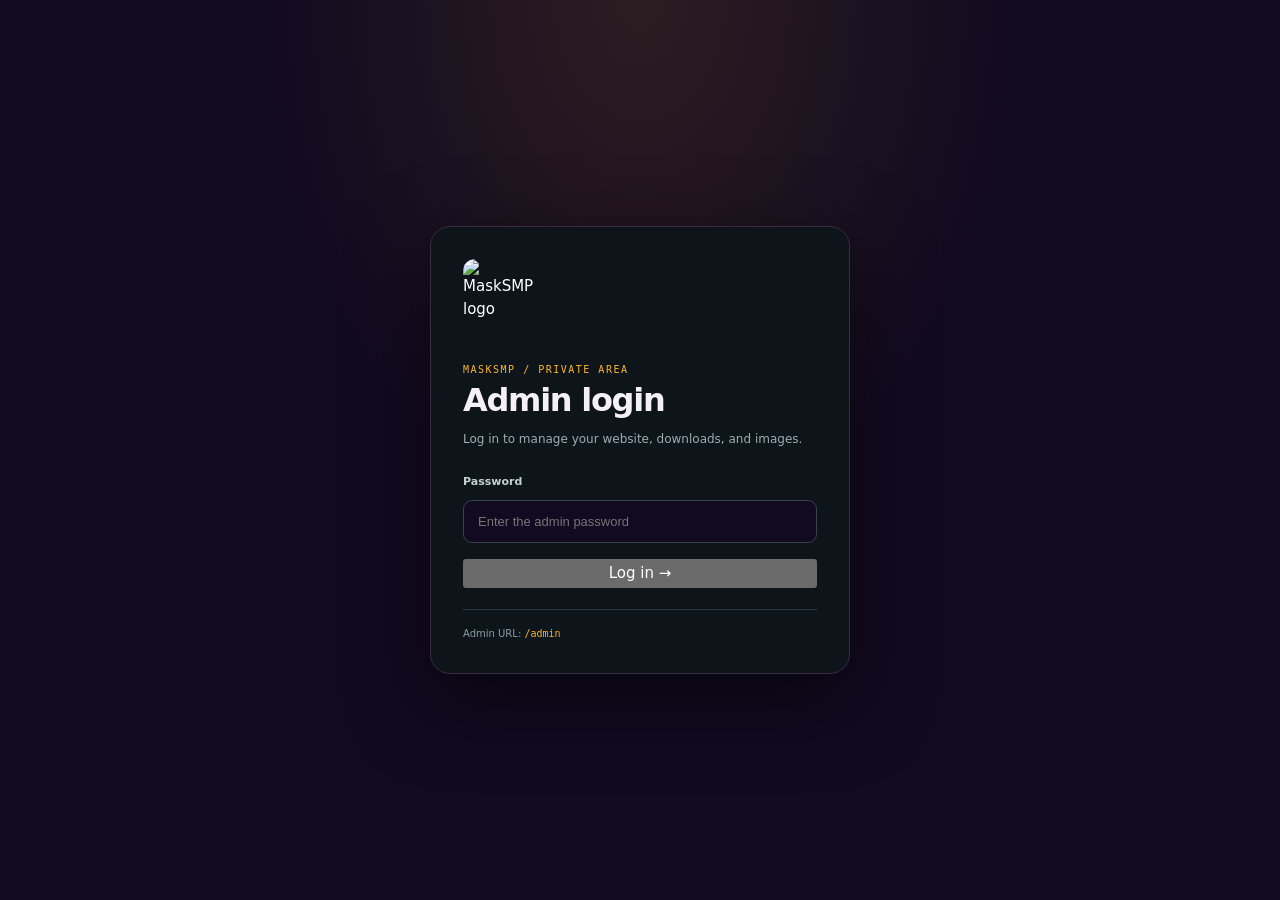
==== commit 42f3f6f1: "Add files via upload" ====
--- a/admin/index.html
+++ b/admin/index.html
@@ -1,15 +1,15 @@
 <!doctype html>
 <html lang="en">
-<head>
+<head><link rel="icon" href="../masksmp-favicon-purple.ico?v=13" sizes="any"><link rel="icon" type="image/png" sizes="256x256" href="../masksmp-favicon-purple.png?v=13"><link rel="apple-touch-icon" href="../masksmp-favicon-purple.png?v=13">
   <meta charset="utf-8"><meta name="viewport" content="width=device-width, initial-scale=1">
   <meta name="theme-color" content="#120a20"><title>Admin — MaskSMP</title>
-  <link rel="stylesheet" href="../styles.css"><link rel="stylesheet" href="admin.css"><script src="admin-auth.js" defer></script><script src="admin.js?v=publish-fix-1" defer></script>
-  <link rel="icon" href="../favicon.ico?v=publish-fix-1" sizes="any"><link rel="icon" type="image/png" sizes="32x32" href="../favicon.png?v=publish-fix-1">
+  <link rel="icon" href="../masksmp-favicon.ico?v=8" sizes="any"><link rel="icon" type="image/png" sizes="256x256" href="../masksmp-favicon.png?v=8"><link rel="apple-touch-icon" href="../masksmp-favicon.png?v=8">
+  <link rel="stylesheet" href="../styles.css"><link rel="stylesheet" href="admin.css"><script src="admin-auth.js" defer></script><script src="admin.js" defer></script>
 </head>
 <body class="admin-body">
   <section id="admin-login" class="admin-login-screen" aria-labelledby="admin-login-title">
     <div class="admin-login-card">
-      <a class="admin-login-brand" href="../index.html"><img src="../assets/masksmp-logo-square.png" alt="MaskSMP logo"></a>
+      <a class="admin-login-brand" href="../index.html"><img src="../assets/masksmp-logo-square-purple.png" alt="MaskSMP logo"></a>
       <p class="eyebrow">MASKSMP / PRIVATE AREA</p>
       <h1 id="admin-login-title">Admin login</h1>
       <p class="admin-login-copy">Log in to manage your website, downloads, and images.</p>
@@ -24,36 +24,42 @@
   </section>
   <div class="admin-shell" id="admin-shell" hidden>
     <header class="admin-header">
-      <a class="brand" href="../index.html"><img class="brand-logo" src="../assets/masksmp-logo-wide.png" alt="MaskSMP logo"><span class="brand-caption">WEBSITE ADMIN</span></a>
+      <a class="brand" href="../index.html"><img class="brand-logo" src="../assets/masksmp-logo-wide-purple.png" alt="MaskSMP logo"><span class="brand-caption">WEBSITE ADMIN</span></a>
       <div class="admin-header-right"><span class="local-pill"><i></i> Local editing mode</span><a class="button button-small button-outline" href="../index.html">View website ↗</a><button class="button button-small button-outline" type="button" id="admin-logout">Log out</button></div>
     </header>
     <main class="admin-main">
       <div class="admin-title-row"><div><p class="eyebrow">CONTROL PANEL / WEBSITE</p><h1>Manage your website.</h1><p>Edit text and links, manage plugin versions and resource packs, add or remove screenshots, and save your changes.</p></div><div class="admin-heading-icon">⌘</div></div>
-      <div class="notice-card"><span class="notice-icon">i</span><div><strong>Save here is only a local draft.</strong><p>To make every new image, text change, plugin version, and resource pack visible to everyone, use <b>Publish changes to GitHub</b> below. Public pages read only the shared published configuration, not browser storage.</p></div></div>
-      <section class="admin-card github-publish-card" aria-labelledby="github-publish-title">
-        <div class="admin-card-heading"><div><p class="card-kicker">PUBLISH / ALL DEVICES</p><h2 id="github-publish-title">Publish changes to everyone</h2><p class="card-description">This publishes your current draft to the MaskSMP GitHub repository. Newly uploaded plugin JARs and resource-pack ZIPs are uploaded as actual files first; the updated shared configuration is published last.</p></div><span class="section-count">↗</span></div>
-        <div class="form-grid">
-          <label class="full-field" for="github-publish-token">Temporary fine-grained GitHub token
-            <input id="github-publish-token" type="password" autocomplete="off" spellcheck="false" placeholder="github_pat_…">
-          </label>
+      <div class="notice-card"><span class="notice-icon">i</span><div><strong>Important: saving and publishing are two separate steps.</strong><p><b>Save</b> saves your changes in this browser. Use <b>Download config for GitHub</b> to download the file and then upload it to your repository. GitHub Pages does not save changes automatically.</p></div></div>
+      <section class="admin-card counter-management-card" aria-labelledby="counter-management-title">
+        <div class="admin-card-heading"><div><p class="card-kicker">LIVE SITE / DOWNLOADS</p><h2 id="counter-management-title">Download counter control</h2><p class="card-description">View shared download totals and reset them when needed. The reset keys are kept in this browser only and are never included in the public site config.</p></div><span class="section-count">LIVE</span></div>
+        <div class="counter-management-grid">
+          <article class="counter-management-stat"><span class="counter-kind">PLUGIN DOWNLOADS</span><strong id="admin-plugin-download-count">0</strong><span class="counter-stat-note">Download starts</span><button class="button button-small button-outline" type="button" id="reset-plugin-counter" disabled>Reset plugin count</button></article>
+          <article class="counter-management-stat"><span class="counter-kind">RESOURCE PACK</span><strong id="admin-pack-download-count">0</strong><span class="counter-stat-note">Download starts</span><button class="button button-small button-outline" type="button" id="reset-pack-counter" disabled>Reset pack count</button></article>
         </div>
-        <p class="field-help">Create a fine-grained token for <b>only</b> <code>MaskSMP-plugin/MaskSMP</code>, with <b>Contents: Read and write</b>. The token is sent only to GitHub and is not saved in browser storage; it is cleared after each publish. Do not share this token with anyone.</p>
-        <p class="field-help"><a href="https://github.com/settings/personal-access-tokens/new" target="_blank" rel="noopener noreferrer">Create a fine-grained token on GitHub ↗</a>. Select the MaskSMP repository and the Contents read/write permission.</p>
-        <div class="asset-add-row"><button class="button button-primary" type="button" id="publish-github-button">Publish changes to GitHub</button><span id="github-publish-status" class="field-help" role="status" aria-live="polite">No publish has been started.</span></div>
+        <div class="counter-management-actions"><button class="button button-primary" type="button" id="setup-managed-counters">Set up reset controls</button><button class="button button-outline" type="button" id="refresh-download-counters">Refresh totals</button><button class="button button-outline" type="button" id="export-counter-keys" disabled>Back up private reset keys</button><label class="button button-outline counter-import-label" for="counter-keys-file">Import private reset keys</label><input id="counter-keys-file" class="counter-import-input" type="file" accept="application/json,.json"></div>
+        <p id="admin-counter-status" class="counter-management-status" role="status" aria-live="polite">Checking shared download totals…</p>
+        <p class="counter-management-warning"><strong>One-time setup:</strong> this creates a new managed counter pair that starts at zero; older totals remain in the previous counter and are not copied. After setup, choose <b>Download config for GitHub</b> and publish the new <code>site-config.json</code> so visitors count against the managed counters. Keep the private key backup off your public repository.</p>
       </section>
-      <form id="settings-form" autocomplete="off">
+      <form id="settings-form" autocomplete="off"><input type="hidden" name="logoTheme" value="purple">
         <section class="admin-card"><div class="admin-card-heading"><div><p class="card-kicker">01 / BRANDING</p><h2>Homepage</h2></div><span class="section-count">01</span></div>
-          <div class="form-grid"><label>Website name<input name="siteName" maxlength="50" required placeholder="MaskSMP"></label><label>Eyebrow text<input name="heroEyebrow" maxlength="70" placeholder="MINECRAFT PLUGIN"></label><label>Main title — line 1<input name="heroTitle" maxlength="80" placeholder="Your server."></label><label>Main title — accent line<input name="heroAccent" maxlength="80" placeholder="Your legend."></label><label class="full-field">Homepage description<textarea name="heroDescription" rows="3" maxlength="350" placeholder="A short description of your plugin"></textarea></label><label class="full-field">Plugin section description<textarea name="pluginDescription" rows="2" maxlength="220" placeholder="What does the plugin do?"></textarea></label></div>
+          <div class="form-grid"><label>Website name<input name="siteName" maxlength="50" required placeholder="MaskSMP"></label><label>Eyebrow text<input name="heroEyebrow" maxlength="70" placeholder="MINECRAFT PLUGIN"></label><label>Main title — line 1<input name="heroTitle" maxlength="80" placeholder="Your server."></label><label>Main title — accent line<input name="heroAccent" maxlength="80" placeholder="Your legend."></label><label class="full-field">Homepage description<textarea name="heroDescription" rows="3" maxlength="350" placeholder="A short description of your plugin"></textarea></label><label class="full-field">Plugin section description<textarea name="pluginDescription" rows="2" maxlength="220" placeholder="What does the plugin do?"></textarea></label><label class="full-field">Homepage trailer video URL (YouTube or direct video link)<input name="trailerVideoUrl" type="url" maxlength="500" placeholder="https://youtu.be/your-video-id"><small>Paste a YouTube URL or a direct .mp4, .webm, or .ogg link. The trailer appears near the bottom of the homepage.</small></label><label class="full-field trailer-status-field">Trailer status <span class="optional-note">Optional</span><span class="trailer-status-control"><input name="trailerComingSoon" type="checkbox"><span>Show “Coming soon” instead of the trailer</span></span><small>When enabled, the homepage displays a Coming soon card. Turn it off to show the video URL above.</small></label></div>
         </section>
+        <section class="admin-card logo-theme-card"><div class="admin-card-heading"><div><p class="card-kicker">BRANDING / LOGO</p><h2>Website logo and favicon</h2><p class="card-description">Choose the purple logo or switch back to the classic gold logo. This single switch changes the navigation logo, footer logo, Gallery logo tile, and website favicon together.</p></div><span class="section-count">THEME</span></div><div class="logo-theme-control"><div class="logo-theme-preview"><img id="logo-theme-preview" src="../assets/masksmp-logo-wide-purple.png" alt="Current MaskSMP logo preview"><span id="logo-theme-current">Current logo: Purple / Pink</span></div><button class="button button-primary" type="button" id="logo-theme-toggle">Switch to classic gold logo</button><small class="field-help">Save and export the config after switching, then upload the exported site-config.json to publish the change.</small></div></section>
         <section class="admin-card"><div class="admin-card-heading"><div><p class="card-kicker">02 / SERVER & LINKS</p><h2>Server and external links</h2></div><span class="section-count">02</span></div>
           <div class="form-grid"><label>Server IP<input name="serverIp" maxlength="120" placeholder="play.yourserver.com"></label><label>Contact link (https://)<input name="contactUrl" type="url" placeholder="https://yourwebsite.com/contact"></label><label>Discord link (https://)<input name="discordUrl" type="url" placeholder="https://discord.gg/..." ></label><label>Modrinth project link<input name="modrinthUrl" type="url" placeholder="https://modrinth.com/plugin/your-project"></label></div>
         </section>
 
-        <section class="admin-card text-editor-card"><div class="admin-card-heading"><div><p class="card-kicker">03 / WEBSITE TEXT</p><h2>Edit website text</h2><p class="card-description">Edit most headings, descriptions, and buttons on the homepage, Masks page, and Downloads page. Leave fields unchanged to keep their default text. Plugin files and download links are managed separately.</p></div><span class="section-count">03</span></div>
-          <div class="form-grid"><label>Navigation: homepage<input name="navHomeText" maxlength="40" placeholder="Home"></label><label>Navigation: Masks<input name="navMasksText" maxlength="40" placeholder="Masks"></label><label>Navigation: Downloads<input name="navDownloadsText" maxlength="40" placeholder="Downloads"></label><label>Navigation: Features<input name="navFeaturesText" maxlength="40" placeholder="Features"></label><label>Navigation: gallery<input name="navGalleryText" maxlength="40" placeholder="Gallery"></label><label>Navigation: download button<input name="navPluginText" maxlength="40" placeholder="Download plugin"></label><label>Downloads button text<input name="heroDownloadText" maxlength="110" placeholder="View plugin versions"></label><label>Masks button text<input name="heroMasksText" maxlength="110" placeholder="Explore the masks"></label><label>Short feature 1<input name="heroMetaOne" maxlength="110" placeholder="16 mask types"></label><label>Short feature 2<input name="heroMetaTwo" maxlength="110" placeholder="6 upgrade tiers"></label><label>Short feature 3<input name="heroMetaThree" maxlength="110" placeholder="Unique abilities"></label><label>Info bar 1<input name="trustOne" maxlength="110" placeholder="BUILT FOR MINECRAFT SERVERS"></label><label>Info bar 2<input name="trustTwo" maxlength="110" placeholder="MASK COLLECTION"></label><label>Info bar 3<input name="trustThree" maxlength="110" placeholder="PROGRESSION SYSTEM"></label><label>Info bar 4<input name="trustFour" maxlength="110" placeholder="YOUR PLAYSTYLE"></label><label>Features: eyebrow text<input name="featuresEyebrow" maxlength="110" placeholder="MAKE EVERY MASK UNIQUE"></label><label>Features: title line 1<input name="featuresTitleOne" maxlength="110" placeholder="A new way"></label><label>Features: title line 2<input name="featuresTitleTwo" maxlength="110" placeholder="to play."></label><label>Features: introduction<textarea name="featuresIntro" rows="2" maxlength="350" placeholder="Give players a reason to explore, upgrade, and find their own style. MaskSMP revolves around different masks and their abilities."></textarea></label><label>Feature 1: title<input name="featureOneTitle" maxlength="110" placeholder="Unique masks"></label><label>Feature 1: text<textarea name="featureOneText" rows="2" maxlength="350" placeholder="Explore a collection featuring Dragon, Flame, Shadow, Storm, Ocean, Galaxy, and more."></textarea></label><label>Feature 1: link text<input name="featureOneLink" maxlength="110" placeholder="Explore the collection"></label><label>Feature 2: title<input name="featureTwoTitle" maxlength="110" placeholder="Impactful abilities"></label><label>Feature 2: text<textarea name="featureTwoText" rows="2" maxlength="350" placeholder="Give every mask a distinct playstyle, from powerful attacks to tactical abilities."></textarea></label><label>Feature 2: link text<input name="featureTwoLink" maxlength="110" placeholder="See examples"></label><label>Feature 3: title<input name="featureThreeTitle" maxlength="110" placeholder="Upgrade your mask"></label><label>Feature 3: text<textarea name="featureThreeText" rows="2" maxlength="350" placeholder="Progress through six tiers and let players work toward their next upgrade with /mask upgrade."></textarea></label><label>Feature 3: link text<input name="featureThreeLink" maxlength="110" placeholder="Plugin details"></label><label>Mask preview: eyebrow text<input name="maskPreviewEyebrow" maxlength="110" placeholder="FIND YOUR PLAYSTYLE"></label><label>Mask preview: title<input name="maskPreviewTitle" maxlength="110" placeholder="Which mask fits your playstyle?"></label><label>Mask preview: link text<input name="maskPreviewLink" maxlength="110" placeholder="All 16 masks"></label><label>Gallery: eyebrow text<input name="galleryEyebrow" maxlength="110" placeholder="IN-GAME GALLERY"></label><label>Gallery: title<input name="galleryTitle" maxlength="110" placeholder="From your server."></label><label>Gallery: introduction<textarea name="galleryIntro" rows="2" maxlength="350" placeholder="Screenshots you add through the admin panel will appear here after you save and publish your changes."></textarea></label><label>Gallery: empty-state title<input name="galleryEmptyTitle" maxlength="110" placeholder="Your screenshots will appear here"></label><label>Gallery: empty-state description<textarea name="galleryEmptyText" rows="2" maxlength="350" placeholder="Open the admin panel to add images."></textarea></label><label>Plugin section: eyebrow text<input name="pluginCtaEyebrow" maxlength="110" placeholder="READY TO UPGRADE YOUR SERVER?"></label><label>Plugin section: button text<input name="pluginInfoDownloadText" maxlength="110" placeholder="View all plugin versions"></label><label>Footer: tagline<textarea name="footerTagline" rows="2" maxlength="350" placeholder="Made for players who want to write their own story."></textarea></label><label>Downloads: eyebrow text<input name="downloadsEyebrow" maxlength="110" placeholder="DOWNLOADS / RELEASES"></label><label>Downloads: title line 1<input name="downloadsTitle" maxlength="110" placeholder="Everything for your"></label><label>Downloads: title line 2<input name="downloadsTitleAccent" maxlength="110" placeholder="Minecraft server."></label><label>Downloads: introduction<textarea name="downloadsIntro" rows="2" maxlength="350" placeholder="Choose the plugin version that fits your server or download a resource pack. Manage versions and files in the admin panel."></textarea></label><label>Plugin card: eyebrow text<input name="pluginCardKicker" maxlength="110" placeholder="01 / PLUGIN RELEASES"></label><label>Plugin card: title<input name="pluginCardTitle" maxlength="110" placeholder="MaskSMP Plugin"></label><label>Plugin card: description<textarea name="pluginCardDescription" rows="2" maxlength="350" placeholder="Select a release and check which Minecraft version it supports."></textarea></label><label>Plugin card: selector label<input name="pluginSelectLabel" maxlength="110" placeholder="Choose a plugin version"></label><label>Plugin card: download button<input name="pluginDownloadButtonText" maxlength="110" placeholder="Download selected version"></label><label>Resource pack card: eyebrow text<input name="packCardKicker" maxlength="110" placeholder="02 / OPTIONAL CONTENT"></label><label>Resource pack card: title<input name="packCardTitle" maxlength="110" placeholder="Resource packs"></label><label>Resource pack card: description<textarea name="packCardDescription" rows="2" maxlength="350" placeholder="Choose a resource pack for your preferred version. Files can be added through the admin panel."></textarea></label><label>Resource pack card: selector label<input name="packSelectLabel" maxlength="110" placeholder="Choose a resource pack"></label><label>Resource pack card: download button<input name="packDownloadButtonText" maxlength="110" placeholder="Download resource pack"></label><label>Modrinth: eyebrow text<input name="modrinthEyebrow" maxlength="110" placeholder="ALSO AVAILABLE ON MODRINTH"></label><label>Modrinth: title<input name="modrinthTitle" maxlength="110" placeholder="Follow the official release page."></label><label>Modrinth: description<textarea name="modrinthDescription" rows="2" maxlength="350" placeholder="The Modrinth button takes you to the project page where you publish your plugin."></textarea></label><label>Masks page: title<input name="masksPageTitle" maxlength="110" placeholder="Choose your mask."></label><label>Masks page: description<textarea name="masksPageIntro" rows="2" maxlength="350" placeholder="Explore the interactive 3D mask, select a type at the bottom, and discover its abilities and upgrade tiers. Drag the mask to rotate it."></textarea></label></div>
+        <section class="admin-card text-editor-card"><div class="admin-card-heading"><div><p class="card-kicker">03 / WEBSITE TEXT</p><h2>Edit website text</h2><p class="card-description">Edit the main site copy below, then use the searchable page text editor to update the remaining headings, labels, and visible text on every public page. Plugin files and download links are managed separately.</p></div><span class="section-count">03</span></div>
+          <div class="form-grid"><label>Navigation: homepage<input name="navHomeText" maxlength="40" placeholder="Home"></label><label>Navigation: Masks<input name="navMasksText" maxlength="40" placeholder="Masks"></label><label>Navigation: Downloads<input name="navDownloadsText" maxlength="40" placeholder="Downloads"></label><label>Navigation: FAQ<input name="navFaqText" maxlength="40" placeholder="FAQ"></label><label>Navigation: Features<input name="navFeaturesText" maxlength="40" placeholder="Features"></label><label>Navigation: Gallery<input name="navGalleryText" maxlength="40" placeholder="Gallery"></label><label>Navigation: download button<input name="navPluginText" maxlength="40" placeholder="Download plugin"></label><label>Downloads button text<input name="heroDownloadText" maxlength="110" placeholder="View plugin versions"></label><label>Masks button text<input name="heroMasksText" maxlength="110" placeholder="Explore the masks"></label><label>Short feature 1<input name="heroMetaOne" maxlength="110" placeholder="16 mask types"></label><label>Short feature 2<input name="heroMetaTwo" maxlength="110" placeholder="6 upgrade tiers"></label><label>Short feature 3<input name="heroMetaThree" maxlength="110" placeholder="Unique abilities"></label><label>Info bar 1<input name="trustOne" maxlength="110" placeholder="BUILT FOR MINECRAFT SERVERS"></label><label>Info bar 2<input name="trustTwo" maxlength="110" placeholder="MASK COLLECTION"></label><label>Info bar 3<input name="trustThree" maxlength="110" placeholder="PROGRESSION SYSTEM"></label><label>Info bar 4<input name="trustFour" maxlength="110" placeholder="YOUR PLAYSTYLE"></label><label>Features: eyebrow text<input name="featuresEyebrow" maxlength="110" placeholder="MAKE EVERY MASK UNIQUE"></label><label>Features: title line 1<input name="featuresTitleOne" maxlength="110" placeholder="A new way"></label><label>Features: title line 2<input name="featuresTitleTwo" maxlength="110" placeholder="to play."></label><label>Features: introduction<textarea name="featuresIntro" rows="2" maxlength="350" placeholder="Give players a reason to explore, upgrade, and find their own style. MaskSMP revolves around different masks and their abilities."></textarea></label><label>Feature 1: title<input name="featureOneTitle" maxlength="110" placeholder="Unique masks"></label><label>Feature 1: text<textarea name="featureOneText" rows="2" maxlength="350" placeholder="Explore a collection featuring Dragon, Flame, Shadow, Storm, Ocean, Galaxy, and more."></textarea></label><label>Feature 1: link text<input name="featureOneLink" maxlength="110" placeholder="Explore the collection"></label><label>Feature 2: title<input name="featureTwoTitle" maxlength="110" placeholder="Impactful abilities"></label><label>Feature 2: text<textarea name="featureTwoText" rows="2" maxlength="350" placeholder="Give every mask a distinct playstyle, from powerful attacks to tactical abilities."></textarea></label><label>Feature 2: link text<input name="featureTwoLink" maxlength="110" placeholder="See examples"></label><label>Feature 3: title<input name="featureThreeTitle" maxlength="110" placeholder="Upgrade your mask"></label><label>Feature 3: text<textarea name="featureThreeText" rows="2" maxlength="350" placeholder="Progress through six tiers and let players work toward their next upgrade with /mask upgrade."></textarea></label><label>Feature 3: link text<input name="featureThreeLink" maxlength="110" placeholder="Plugin details"></label><label>Mask preview: eyebrow text<input name="maskPreviewEyebrow" maxlength="110" placeholder="FIND YOUR PLAYSTYLE"></label><label>Mask preview: title<input name="maskPreviewTitle" maxlength="110" placeholder="Which mask fits your playstyle?"></label><label>Mask preview: link text<input name="maskPreviewLink" maxlength="110" placeholder="All 16 masks"></label><label>Gallery: eyebrow text<input name="galleryEyebrow" maxlength="110" placeholder="IN-GAME GALLERY"></label><label>Gallery: title<input name="galleryTitle" maxlength="110" placeholder="From your server."></label><label>Gallery: introduction<textarea name="galleryIntro" rows="2" maxlength="350" placeholder="Screenshots you add through the admin panel will appear here after you save and publish your changes."></textarea></label><label>Gallery: empty-state title<input name="galleryEmptyTitle" maxlength="110" placeholder="Your screenshots will appear here"></label><label>Gallery: empty-state description<textarea name="galleryEmptyText" rows="2" maxlength="350" placeholder="Open the admin panel to add images."></textarea></label><label>Plugin section: eyebrow text<input name="pluginCtaEyebrow" maxlength="110" placeholder="READY TO UPGRADE YOUR SERVER?"></label><label>Plugin section: button text<input name="pluginInfoDownloadText" maxlength="110" placeholder="View all plugin versions"></label><label>Footer: tagline<textarea name="footerTagline" rows="2" maxlength="350" placeholder="Made for players who want to write their own story."></textarea></label><label>Downloads: eyebrow text<input name="downloadsEyebrow" maxlength="110" placeholder="DOWNLOADS / RELEASES"></label><label>Downloads: title line 1<input name="downloadsTitle" maxlength="110" placeholder="Everything for your"></label><label>Downloads: title line 2<input name="downloadsTitleAccent" maxlength="110" placeholder="Minecraft server."></label><label>Downloads: introduction<textarea name="downloadsIntro" rows="2" maxlength="350" placeholder="Choose the plugin version that fits your server or download a resource pack. Manage versions and files in the admin panel."></textarea></label><label>Plugin card: eyebrow text<input name="pluginCardKicker" maxlength="110" placeholder="01 / PLUGIN RELEASES"></label><label>Plugin card: title<input name="pluginCardTitle" maxlength="110" placeholder="MaskSMP Plugin"></label><label>Plugin card: description<textarea name="pluginCardDescription" rows="2" maxlength="350" placeholder="Select a release and check which Minecraft version it supports."></textarea></label><label>Plugin card: selector label<input name="pluginSelectLabel" maxlength="110" placeholder="Choose a plugin version"></label><label>Plugin card: download button<input name="pluginDownloadButtonText" maxlength="110" placeholder="Download selected version"></label><label>Resource pack card: eyebrow text<input name="packCardKicker" maxlength="110" placeholder="02 / OPTIONAL CONTENT"></label><label>Resource pack card: title<input name="packCardTitle" maxlength="110" placeholder="Resource packs"></label><label>Resource pack card: description<textarea name="packCardDescription" rows="2" maxlength="350" placeholder="Choose a resource pack for your preferred version. Files can be added through the admin panel."></textarea></label><label>Resource pack card: selector label<input name="packSelectLabel" maxlength="110" placeholder="Choose a resource pack"></label><label>Resource pack card: download button<input name="packDownloadButtonText" maxlength="110" placeholder="Download resource pack"></label><label>Modrinth: eyebrow text<input name="modrinthEyebrow" maxlength="110" placeholder="ALSO AVAILABLE ON MODRINTH"></label><label>Modrinth: title<input name="modrinthTitle" maxlength="110" placeholder="Follow the official release page."></label><label>Modrinth: description<textarea name="modrinthDescription" rows="2" maxlength="350" placeholder="The Modrinth button takes you to the project page where you publish your plugin."></textarea></label><label>Masks page: title<input name="masksPageTitle" maxlength="110" placeholder="Choose your mask."></label><label>Masks page: description<textarea name="masksPageIntro" rows="2" maxlength="350" placeholder="Explore the interactive 3D mask, select a type at the bottom, and discover its abilities and upgrade tiers. Drag the mask to rotate it."></textarea></label></div>
+          <div class="all-text-editor">
+            <div class="all-text-editor-heading"><div><h3>Edit all other page text</h3><p>Search or choose a page, then edit any remaining static heading, paragraph, label, or button text. Your edits are saved inside <code>site-config.json</code>.</p></div><button class="button button-small button-outline" type="button" id="reset-site-text">Reset text overrides</button></div>
+            <div class="all-text-toolbar"><label for="site-text-search">Search text<input id="site-text-search" type="search" placeholder="Search headings, descriptions, buttons…"></label><label for="site-text-page">Page<select id="site-text-page"><option value="all">All pages</option><option value="Home">Home</option><option value="Features">Features</option><option value="Masks">Masks</option><option value="Upgrading">Upgrading</option><option value="Gallery">Gallery</option><option value="Downloads">Downloads</option><option value="FAQ">FAQ</option><option value="License">License</option></select></label><span id="site-text-count" class="field-help" aria-live="polite">Loading editable text…</span></div>
+            <p class="field-help">Leave a field empty to hide that text fragment. Text already controlled by the named fields above is managed there instead.</p>
+            <div id="site-text-fields" class="all-text-fields"><div class="admin-gallery-empty">Loading editable text…</div></div>
+          </div>
         </section>
         <section class="admin-card asset-manager-card"><div class="admin-card-heading"><div><p class="card-kicker">04 / PLUGIN RELEASES</p><h2>Multiple plugin versions</h2><p class="card-description">Add releases from your computer or provide a direct HTTPS download link. Visitors can then choose which version to download.</p></div><span class="section-count">04</span></div>
-          <div class="asset-form-grid"><label>Version / release name<input id="plugin-version-name" maxlength="60" placeholder="e.g. 1.2.0" autocomplete="off"></label><label>Minecraft version<input id="plugin-minecraft-version" maxlength="60" placeholder="e.g. 1.21.x" autocomplete="off"></label><label class="full-field">Plugin file from your computer (.jar)<input id="plugin-version-file" type="file" accept=".jar,application/java-archive,application/octet-stream"></label><label class="full-field">Or direct download link (HTTPS)<input id="plugin-version-url" type="url" placeholder="https://.../MaskSMP-1.2.0.jar"></label><label class="full-field">Release notes (optional)<textarea id="plugin-version-notes" rows="2" maxlength="240" placeholder="Wat is nieuw in deze versie?"></textarea></label></div>
+          <div class="asset-form-grid"><label>Version / release name<input id="plugin-version-name" maxlength="60" placeholder="e.g. 1.2.0" autocomplete="off"></label><label>Minecraft version<input id="plugin-minecraft-version" maxlength="60" placeholder="e.g. 1.21.x" autocomplete="off"></label><label class="full-field">Plugin file from your computer (.jar)<input id="plugin-version-file" type="file" accept=".jar,application/java-archive,application/octet-stream"></label><label class="full-field">Or direct download link (HTTPS)<input id="plugin-version-url" type="url" placeholder="https://.../MaskSMP-1.2.0.jar"></label><label class="full-field">Release notes (optional)<textarea id="plugin-version-notes" rows="2" maxlength="240" placeholder="What's new in this release?"></textarea></label></div>
           <p class="field-help">Files can be up to 15 MB per upload. Uploaded files are included in site-config.json when you export it. For larger files, use an external download link.</p>
           <div class="asset-add-row"><button class="button button-primary" type="button" id="add-plugin-version">＋ Add plugin version</button><span id="plugin-version-status" class="field-help" role="status"></span></div>
           <div id="plugin-versions-list" class="asset-list"><div class="admin-gallery-empty">No plugin versions added yet.</div></div>
@@ -64,15 +70,50 @@
           <div class="asset-add-row"><button class="button button-primary" type="button" id="add-resource-pack">＋ Add resource pack</button><span id="resource-pack-status" class="field-help" role="status"></span></div>
           <div id="resource-packs-list" class="asset-list"><div class="admin-gallery-empty">No resource packs added yet.</div></div>
         </section>
-        <section class="admin-card"><div class="admin-card-heading"><div><p class="card-kicker">06 / SCREENSHOTS</p><h2>Manage gallery</h2><p class="card-description">Add your own Minecraft screenshots or remove them. Removals are saved permanently only when you click Save.</p></div><span class="section-count">06</span></div>
+        <section class="admin-card custom-mask-manager-card"><div class="admin-card-heading"><div><p class="card-kicker">06 / CUSTOM MASKS</p><h2>Add a mask from Blockbench</h2><p class="card-description">Upload a cube-based Blockbench <code>.bbmodel</code> and its PNG texture. Optional tier textures let every level keep its own colour band. New masks are added to the Masks and Upgrading pages after you export and publish the config.</p></div><span class="section-count">06</span></div>
+          <div class="asset-form-grid custom-mask-form-grid">
+            <label>Mask name<input id="custom-mask-name" maxlength="55" placeholder="e.g. Galaxy Mask" autocomplete="off"></label>
+            <label>Accent colour<input id="custom-mask-color" type="color" value="#b45cff"></label>
+            <label class="full-field">Short description (optional)<textarea id="custom-mask-description" rows="2" maxlength="240" placeholder="A short description shown with the mask."></textarea></label>
+            <label class="full-field">Blockbench model (.bbmodel)<input id="custom-mask-model" type="file" accept=".bbmodel,application/json,.json" required><small>Use a Blockbench model containing cube elements with face UVs. Upload the actual .bbmodel project file.</small></label>
+            <label class="full-field">Base texture (.png)<input id="custom-mask-texture" type="file" accept="image/png,.png" required><small>Use a PNG texture whose dimensions match the Blockbench model's texture resolution.</small></label>
+          </div>
+          <div class="custom-mask-powers"><h3>Mask abilities</h3><p class="field-help">These names and descriptions appear on the mask preview. Fill in what you know; defaults are used for empty fields.</p><div class="custom-mask-power-grid">
+            <label>Ability 1 name<input id="custom-mask-power-1-name" maxlength="50" placeholder="Power 1"></label><label>Ability 1 description<input id="custom-mask-power-1-description" maxlength="180" placeholder="Description (optional)"></label>
+            <label>Ability 2 name<input id="custom-mask-power-2-name" maxlength="50" placeholder="Power 2"></label><label>Ability 2 description<input id="custom-mask-power-2-description" maxlength="180" placeholder="Description (optional)"></label>
+            <label>Ability 3 name<input id="custom-mask-power-3-name" maxlength="50" placeholder="Power 3"></label><label>Ability 3 description<input id="custom-mask-power-3-description" maxlength="180" placeholder="Description (optional)"></label>
+          </div></div>
+          <div class="custom-mask-tier-upload"><h3>Optional tier textures</h3><p class="field-help">Choose a separate PNG for any level that has a different band. If you leave one empty, the base texture will be used for that level. Existing MaskSMP tier textures are not changed.</p><div class="custom-mask-tier-grid">
+            <label>Mask Level 1<input id="custom-mask-tier-1" type="file" accept="image/png,.png"></label><label>Mask Level 2<input id="custom-mask-tier-2" type="file" accept="image/png,.png"></label><label>Mask Level 3<input id="custom-mask-tier-3" type="file" accept="image/png,.png"></label><label>Mask Level 4<input id="custom-mask-tier-4" type="file" accept="image/png,.png"></label><label>Mask Level 5<input id="custom-mask-tier-5" type="file" accept="image/png,.png"></label><label>Mask Level 6<input id="custom-mask-tier-6" type="file" accept="image/png,.png"></label>
+          </div></div>
+          <p class="field-help">Keep each model under 2 MB and each texture under 1 MB. All mask models and textures together are limited to 10 MB so the exported config remains reasonably portable. Files are stored in site-config.json, not uploaded to a server.</p>
+          <div class="asset-add-row"><button class="button button-primary" type="button" id="add-custom-mask">＋ Add custom mask</button><span id="custom-mask-status" class="field-help" role="status" aria-live="polite">No mask added yet.</span></div>
+          <div class="custom-mask-list-toolbar"><strong>Custom masks in this draft</strong><span id="custom-mask-count">0 custom masks</span></div>
+          <div id="custom-mask-list" class="custom-mask-list"><div class="admin-gallery-empty">Upload a Blockbench model and texture to add your first custom mask.</div></div>
+        </section>
+
+        <section class="admin-card"><div class="admin-card-heading"><div><p class="card-kicker">07 / SCREENSHOTS</p><h2>Manage gallery</h2><p class="card-description">Add your own Minecraft screenshots or remove them. Removals are saved permanently only when you click Save.</p></div><span class="section-count">06</span></div>
           <label class="upload-zone" for="photo-files"><span class="upload-icon">＋</span><strong>Add images</strong><small>Choose one or more JPG, PNG, or WebP images. They are resized to keep the website file manageable.</small><span class="button button-outline">Choose files</span><input id="photo-files" type="file" accept="image/png,image/jpeg,image/webp" multiple></label>
           <div class="gallery-toolbar"><strong id="photo-count">0 images</strong><span>Maximum 8 images</span></div>
           <div id="gallery-editor" class="admin-gallery"><div class="admin-gallery-empty">There are no screenshots yet. Add images above.</div></div>
         </section>
-        <div class="admin-savebar"><div class="save-status" id="save-status" role="status" aria-live="polite">Changes have not been saved yet.</div><button class="button button-outline" type="button" id="reset-button">Revert to published version</button><button class="button button-outline" type="button" id="save-button">Save</button><button class="button button-primary" type="button" id="export-button">Download config backup ↓</button></div>
+
+        <section class="admin-card faq-management-card"><div class="admin-card-heading"><div><p class="card-kicker">08 / FAQ CONTENT</p><h2>Manage frequently asked questions</h2><p class="card-description">Create questions and written answers for the public FAQ page. A video is optional. Existing items can be edited, reordered, or removed.</p></div><span class="section-count">07</span></div>
+          <div class="faq-create-form">
+            <label>Question <span class="required-note">Required</span><input id="faq-question" type="text" maxlength="180" placeholder="e.g. How do I install MaskSMP?"></label>
+            <label>Answer <span class="required-note">Required</span><textarea id="faq-answer" rows="4" maxlength="3000" placeholder="Write a clear answer for visitors…"></textarea></label>
+            <label>Link URL <span class="optional-note">Optional</span><input id="faq-link-url" type="url" maxlength="500" placeholder="https://example.com/guide"><small>Add a related page, guide, or resource.</small></label>
+            <label>Link label <span class="optional-note">Optional</span><input id="faq-link-text" type="text" maxlength="100" placeholder="Read the installation guide"></label>
+            <label>Video URL <span class="optional-note">Optional</span><input id="faq-video-url" type="url" maxlength="500" placeholder="https://youtu.be/your-video-id"><small>Paste a YouTube or Vimeo link, or a direct HTTPS .mp4, .webm, or .ogg link.</small></label>
+            <div class="asset-add-row"><button class="button button-primary" type="button" id="add-faq-item">＋ Add FAQ</button><span id="faq-editor-status" class="field-help" role="status" aria-live="polite">Questions and answers are always required. Videos are optional.</span></div>
+          </div>
+          <div class="faq-editor-toolbar"><strong>Published FAQ draft</strong><span id="faq-item-count">0 FAQ items</span></div>
+          <div id="faq-editor-list" class="faq-editor-list"><div class="admin-gallery-empty">No FAQs added yet.</div></div>
+        </section>
+        <div class="admin-savebar"><div class="save-status" id="save-status" role="status" aria-live="polite">Changes have not been saved yet.</div><button class="button button-outline" type="button" id="reset-button">Revert to published version</button><button class="button button-outline" type="button" id="save-button">Save</button><button class="button button-primary" type="button" id="export-button">Download config for GitHub ↓</button></div>
       </form>
-      <section class="admin-card import-card"><div class="admin-card-heading"><div><p class="card-kicker">07 / BACKUP</p><h2>Import configuration</h2><p class="card-description">Load a previously downloaded <code>site-config.json</code> to continue editing or restore it.</p></div></div><div class="import-row"><label class="button button-outline" for="config-file">Choose site-config.json</label><input id="config-file" type="file" accept="application/json,.json"><span id="import-status" class="field-help">Nothing is uploaded; the file is only read in this browser.</span></div></section>
-      <p class="admin-footnote">This static GitHub Pages admin stores drafts in this browser. Publishing requires a fine-grained GitHub token with Contents read/write for MaskSMP-plugin/MaskSMP. The token is not stored. Anyone who needs real multi-user or stronger admin security should use a server-side backend.</p>
+      <section class="admin-card import-card"><div class="admin-card-heading"><div><p class="card-kicker">09 / BACKUP</p><h2>Import configuration</h2><p class="card-description">Load a previously downloaded <code>site-config.json</code> to continue editing or restore it.</p></div></div><div class="import-row"><label class="button button-outline" for="config-file">Choose site-config.json</label><input id="config-file" type="file" accept="application/json,.json"><span id="import-status" class="field-help">Nothing is uploaded; the file is only read in this browser.</span></div></section>
+      <p class="admin-footnote">This GitHub Pages admin uses a simple browser-based password gate. It is not real server security; a backend is required for sensitive management features. Files are stored locally in IndexedDB and included in the exported site-config.json. Upload that configuration to GitHub afterward.</p>
     </main>
     <footer class="admin-footer"><a href="../index.html">← Back to MaskSMP</a><span>MaskSMP Website Admin</span></footer>
   </div>
--- a/styles.css
+++ b/styles.css
@@ -1,94 +1,1237 @@
-@import url('https://fonts.googleapis.com/css2?family=DM+Mono:wght@400;500&family=Manrope:wght@400;500;600;700;800&display=swap');
-:root{color-scheme:dark;--bg:#120a20;--surface:#1a1027;--surface-2:#21132e;--line:#3b2849;--text:#f7f2e8;--muted:#b6a8c3;--accent:#ffb52b;--accent-2:#ffe27a;--radius:22px;--max:1180px;font-family:Manrope,Inter,system-ui,-apple-system,BlinkMacSystemFont,"Segoe UI",sans-serif;background:var(--bg);color:var(--text);font-synthesis:none;text-rendering:optimizeLegibility;scroll-behavior:smooth}
-*{box-sizing:border-box}body{margin:0;background:var(--bg);color:var(--text);line-height:1.6}a{color:inherit;text-decoration:none}button,input,textarea,select{font:inherit}button,a{-webkit-tap-highlight-color:transparent}button:focus-visible,a:focus-visible,input:focus-visible,textarea:focus-visible,select:focus-visible{outline:2px solid var(--accent);outline-offset:4px}.site-shell{overflow:hidden;position:relative;background:radial-gradient(ellipse at 50% -18%,rgba(41,91,77,.18),transparent 52%),var(--bg)}.section-wrap{width:min(var(--max),calc(100% - 48px));margin-inline:auto}.site-header{width:min(var(--max),calc(100% - 48px));height:88px;margin:auto;display:flex;align-items:center;gap:34px;border-bottom:1px solid rgba(146,163,172,.15);position:relative;z-index:10}.brand{display:inline-flex;align-items:center;gap:12px;min-width:max-content}.brand-mark{height:34px;width:34px;border:1px solid rgba(255,181,43,.65);border-radius:10px;display:flex;align-items:center;justify-content:center;gap:3px;transform:rotate(-8deg);background:rgba(255,181,43,.07)}.brand-mark span{width:4px;border-radius:3px;background:var(--accent);transform:skew(-17deg)}.brand-mark span:nth-child(1){height:10px}.brand-mark span:nth-child(2){height:18px}.brand-mark span:nth-child(3){height:13px}.brand-name{display:flex;flex-direction:column;line-height:1.15;gap:5px}.brand-name strong{font-size:17px;font-weight:800;letter-spacing:.04em}.brand-name small{font:9px 'DM Mono',monospace;letter-spacing:.17em;color:var(--muted)}.main-nav{display:flex;align-items:center;gap:30px;margin-left:auto}.main-nav a,.footer-links a{font-size:12px;font-weight:700;color:#a9b7be;transition:color .18s}.main-nav a:hover,.main-nav a.active,.footer-links a:hover{color:var(--accent)}.button{min-height:48px;padding:0 20px;display:inline-flex;gap:12px;align-items:center;justify-content:center;border-radius:11px;font-size:12px;font-weight:800;letter-spacing:.01em;transition:transform .18s,border-color .18s,background .18s;white-space:nowrap}.button:hover{transform:translateY(-2px)}.button-primary{background:var(--accent);color:#221000;border:1px solid var(--accent)}.button-primary:hover{background:var(--accent-2)}.button-outline{border:1px solid #33444e;background:rgba(255,255,255,.015);color:var(--text)}.button-outline:hover{border-color:var(--accent)}.button-quiet{color:var(--text);border:1px solid transparent}.button-quiet:hover{border-color:var(--line)}.button-small{min-height:40px;padding:0 15px}.menu-toggle{display:none;background:transparent;color:var(--text);border:1px solid var(--line);border-radius:9px;padding:6px 10px;font-size:18px}
-.hero{min-height:590px;display:grid;grid-template-columns:1fr .94fr;gap:30px;align-items:center;padding-block:62px 70px}.hero-copy{max-width:570px;position:relative;z-index:2}.eyebrow{font:500 10px 'DM Mono',monospace;letter-spacing:.2em;color:var(--accent);margin:0 0 22px;display:flex;align-items:center;gap:10px;text-transform:uppercase}.status-dot{width:7px;height:7px;border-radius:50%;background:var(--accent);box-shadow:0 0 15px rgba(255,181,43,.8)}h1,h2,h3,p{margin-top:0}.hero h1{font-size:clamp(44px,5.5vw,76px);letter-spacing:-.065em;line-height:1.05;margin:0 0 24px;font-weight:800}.text-accent{color:var(--accent)}.hero-description{max-width:470px;color:var(--muted);font-size:15px;line-height:1.9;margin-bottom:30px}.hero-actions{display:flex;gap:10px;flex-wrap:wrap}.hero-meta{display:flex;gap:20px;flex-wrap:wrap;margin-top:36px;color:#a9b7be;font-size:10px;font-weight:700}.hero-meta span{display:flex;gap:7px;align-items:center}.hero-meta i{font-style:normal;color:var(--accent)}.hero-visual{height:430px;position:relative;isolation:isolate}.visual-grid{position:absolute;inset:30px 0;opacity:.25;background-image:linear-gradient(rgba(255,181,43,.11) 1px,transparent 1px),linear-gradient(90deg,rgba(255,181,43,.11) 1px,transparent 1px);background-size:36px 36px;mask-image:radial-gradient(ellipse,black,transparent 72%)}.visual-orbit{position:absolute;left:50%;top:50%;width:330px;height:330px;border:1px solid rgba(255,181,43,.22);border-radius:50%;transform:translate(-50%,-50%) rotate(-27deg)}.orbit-two{width:255px;height:365px;transform:translate(-50%,-50%) rotate(48deg);border-color:rgba(255,181,43,.14)}.visual-core{position:absolute;left:50%;top:50%;width:175px;height:175px;transform:translate(-50%,-50%);display:grid;place-items:center}.core-diamond{width:104px;height:104px;border:1px solid var(--accent);transform:rotate(45deg);display:grid;place-items:center;background:linear-gradient(135deg,rgba(255,181,43,.17),rgba(7,19,16,.7));box-shadow:0 0 65px rgba(255,181,43,.13),inset 0 0 34px rgba(255,181,43,.08)}.core-diamond span{width:48px;height:48px;border:2px solid var(--accent);transform:rotate(0deg);clip-path:polygon(50% 0,100% 50%,50% 100%,0 50%);background:rgba(255,181,43,.08)}.core-ring{position:absolute;inset:0;border:1px dashed rgba(255,181,43,.45);border-radius:50%;animation:spin 28s linear infinite}.ring-two{inset:-22px;border-style:solid;border-color:rgba(255,181,43,.12);animation-direction:reverse;animation-duration:38s}.visual-panel{position:absolute;display:flex;flex-direction:column;gap:8px;padding:15px 17px;background:rgba(12,22,28,.9);border:1px solid #2c4945;box-shadow:0 16px 38px #0005;backdrop-filter:blur(12px);font:9px 'DM Mono',monospace;letter-spacing:.12em;color:var(--muted)}.visual-panel b{font:800 13px Manrope,sans-serif;letter-spacing:.07em;color:var(--text)}.visual-panel i{font-style:normal;font-size:8px;color:var(--accent)}.panel-back{right:3%;top:45px;min-width:145px}.panel-front{left:3%;bottom:42px;min-width:180px}.visual-panel em{color:var(--accent);font-style:normal}.progress-track{height:3px;background:#293a42;width:100%;margin-top:4px}.progress-track i{display:block;height:100%;width:62%;background:var(--accent)}.float-chip{position:absolute;display:flex;gap:11px;align-items:center;padding:11px 15px;background:#101a20;border:1px solid #293840;box-shadow:0 12px 32px #0004;border-radius:12px}.chip-top{top:8px;left:0}.chip-bottom{bottom:8px;right:0}.chip-symbol{font-size:20px;color:var(--accent)}.float-chip span:last-child{display:flex;flex-direction:column;gap:3px}.float-chip b{font-size:10px}.float-chip small{font-size:9px;color:var(--muted)}@keyframes spin{to{transform:rotate(360deg)}}
-.trust-strip{border-block:1px solid rgba(146,163,172,.13);background:rgba(255,255,255,.012)}.trust-inner{min-height:72px;display:flex;align-items:center;justify-content:space-between;gap:18px;color:#7e919b;font:9px 'DM Mono',monospace;letter-spacing:.13em}.trust-inner i{width:4px;height:4px;border-radius:50%;background:var(--accent);opacity:.75}.section-block{padding-block:102px}.section-heading{display:flex;align-items:flex-end;justify-content:space-between;gap:36px;margin-bottom:36px}.section-heading .eyebrow{margin-bottom:16px}.section-heading h2,.plugin-cta h2,.subpage-hero h1{font-size:clamp(32px,4vw,49px);line-height:1.14;letter-spacing:-.05em;margin-bottom:0}.section-intro{max-width:390px;margin:0;color:var(--muted);font-size:13px;line-height:1.9}.feature-grid{display:grid;grid-template-columns:repeat(3,1fr);gap:14px}.feature-card{background:linear-gradient(155deg,#111b22,#0d141a);border:1px solid #202f38;border-radius:18px;padding:27px 27px 24px;min-height:275px;display:flex;flex-direction:column;transition:transform .2s,border-color .2s}.feature-card:hover{transform:translateY(-4px);border-color:#446358}.featured-card{background:linear-gradient(155deg,rgba(255,181,43,.105),#0d1519 65%);border-color:#315346}.feature-icon{width:42px;height:42px;display:grid;place-items:center;color:var(--accent);border:1px solid #315346;border-radius:12px;background:rgba(255,181,43,.055);font-size:21px;margin-bottom:28px}.card-kicker{font:10px 'DM Mono',monospace;letter-spacing:.14em;color:#76918b;margin-bottom:9px}.feature-card h3{font-size:19px;letter-spacing:-.03em;margin-bottom:10px}.feature-card>p:not(.card-kicker){font-size:12px;line-height:1.85;color:var(--muted);margin-bottom:24px}.feature-card code{font:11px 'DM Mono',monospace;color:var(--accent);background:rgba(255,181,43,.08);padding:3px 5px;border-radius:4px}.feature-card a{font-size:11px;font-weight:800;color:var(--accent);margin-top:auto}.feature-card a span{margin-left:6px}.compact-heading{align-items:center;margin-bottom:28px}.compact-heading h2{font-size:clamp(28px,3vw,39px)}.text-link{font-size:11px;font-weight:800;color:var(--accent);white-space:nowrap}.text-link span{margin-left:6px}.mask-row{display:grid;grid-template-columns:repeat(4,1fr);gap:12px}.mask-tile{min-width:0;position:relative;display:flex;gap:13px;align-items:center;padding:18px 14px;border:1px solid #25343d;border-radius:15px;background:linear-gradient(140deg,#131f26,#0b1116);overflow:hidden;transition:transform .2s,border-color .2s}.mask-tile:after{content:"";position:absolute;width:80px;height:80px;border-radius:50%;right:-28px;top:-34px;background:var(--tile);opacity:.08;filter:blur(2px)}.mask-tile:hover{transform:translateY(-3px);border-color:var(--tile)}.mask-symbol{width:42px;height:42px;display:grid;place-items:center;flex:none;border:1px solid color-mix(in srgb,var(--tile),transparent 55%);border-radius:12px;background:color-mix(in srgb,var(--tile),transparent 91%);font-size:18px;font-weight:800;color:var(--tile)}.mask-tile>span:nth-child(2){display:flex;flex-direction:column;min-width:0;gap:4px}.mask-tile b{font-size:12px}.mask-tile small{font-size:9px;color:var(--muted)}.tile-arrow{margin-left:auto;color:#79918c;font-size:14px}.tone-gold{--tile:#edd28e}.tone-orange{--tile:#ff995e}.tone-blue{--tile:#84c8fc}.tone-violet{--tile:#c1a0ff}.gallery-section{padding-top:30px}.gallery-grid{display:grid;grid-template-columns:repeat(3,1fr);gap:14px}.gallery-card{margin:0;min-width:0;background:var(--surface);border:1px solid var(--line);border-radius:15px;overflow:hidden}.gallery-card img{display:block;width:100%;height:220px;object-fit:cover;background:#111d25}.gallery-card figcaption{padding:13px 16px;font-size:12px;font-weight:700}.gallery-empty{grid-column:1/-1;min-height:160px;border:1px dashed #2c4249;border-radius:18px;display:flex;flex-direction:column;align-items:center;justify-content:center;text-align:center;padding:20px;background:rgba(255,255,255,.012)}.gallery-empty>span{font-size:25px;color:var(--accent);margin-bottom:8px}.gallery-empty b{font-size:13px}.gallery-empty p{font-size:11px;color:var(--muted);margin:6px 0 0}.plugin-cta{position:relative;overflow:hidden;display:grid;grid-template-columns:110px 1fr auto;gap:25px;align-items:center;padding:37px 39px;border:1px solid #345247;border-radius:23px;background:radial-gradient(ellipse at 0% 50%,rgba(255,181,43,.11),transparent 45%),linear-gradient(110deg,#101c22,#0b1217)}.cta-orb{width:84px;height:84px;border-radius:50%;border:1px solid rgba(255,181,43,.45);display:grid;place-items:center;box-shadow:0 0 55px rgba(255,181,43,.09)}.cta-orb span{width:31px;height:31px;border:1px solid var(--accent);transform:rotate(45deg);box-shadow:0 0 24px rgba(255,181,43,.3)}.cta-copy .eyebrow{margin-bottom:12px}.plugin-cta h2{font-size:25px;max-width:510px}.cta-version{font-size:10px;color:var(--muted);margin:13px 0 0}.cta-version strong{color:#d8e4e5;font-weight:700}.dot-separator{padding:0 8px;color:var(--accent)}.cta-actions{min-width:185px;display:flex;flex-direction:column;gap:9px;align-items:stretch}.download-note{font-size:9px;line-height:1.55;color:var(--muted);text-align:center;margin:0}.site-footer{border-top:1px solid rgba(146,163,172,.14);padding:35px 0}.footer-inner{display:flex;align-items:center;gap:22px;flex-wrap:wrap}.footer-brand .brand-mark{width:28px;height:28px}.footer-brand .brand-name strong{font-size:13px}.footer-brand .brand-name small{font-size:7px}.footer-inner>p{font-size:10px;color:var(--muted);margin:0}.footer-links{display:flex;gap:19px;margin-left:auto}.footer-links a{font-size:10px}.footer-inner>small{font-size:9px;color:#73858e}
-/* mask collection page */
-.subpage-hero{padding-block:75px 34px;max-width:var(--max)}.subpage-hero .eyebrow{margin-bottom:18px}.subpage-hero h1{font-size:clamp(39px,5vw,61px);margin-bottom:18px}.subpage-hero>p:last-child{max-width:660px;color:var(--muted);font-size:14px;line-height:1.9}.mask-collection{padding-top:24px}.mask-detail-grid{display:grid;grid-template-columns:repeat(4,1fr);gap:13px}.mask-detail{min-height:210px;background:linear-gradient(145deg,#111d24,#0b1116);border:1px solid var(--line);border-radius:17px;padding:20px;position:relative;overflow:hidden;scroll-margin-top:24px}.mask-detail:after{content:"";position:absolute;right:-26px;top:-28px;width:105px;height:105px;border-radius:50%;background:var(--tone);filter:blur(36px);opacity:.13}.mask-detail .detail-index{font:10px 'DM Mono',monospace;color:var(--tone);letter-spacing:.14em}.mask-detail h2{font-size:17px;letter-spacing:-.03em;margin:17px 0 8px}.mask-detail p{font-size:11px;line-height:1.8;color:var(--muted);margin-bottom:0}.mask-detail .detail-tag{display:inline-block;font:9px 'DM Mono',monospace;letter-spacing:.06em;color:var(--tone);border:1px solid color-mix(in srgb,var(--tone),transparent 65%);border-radius:20px;padding:4px 8px;margin-top:17px}.ability-panel{padding:25px;background:#0f1a20;border:1px solid #2b4540;border-radius:18px;display:grid;grid-template-columns:1fr 1fr;gap:25px}.ability-panel h3{font-size:17px;margin-bottom:9px}.ability-panel p{color:var(--muted);font-size:12px;line-height:1.85;margin:0}.ability-panel code{font:11px 'DM Mono',monospace;color:var(--accent)}
-@media(max-width:1000px){.site-header{gap:18px}.main-nav{gap:18px}.hero{grid-template-columns:1fr .8fr;gap:4px}.hero-visual{transform:scale(.9);transform-origin:center}.trust-inner{font-size:8px}.mask-row{grid-template-columns:repeat(2,1fr)}.mask-detail-grid{grid-template-columns:repeat(3,1fr)}.plugin-cta{grid-template-columns:74px 1fr;gap:20px}.cta-orb{width:68px;height:68px}.cta-actions{grid-column:2;flex-direction:row;align-items:center;flex-wrap:wrap}.download-note{text-align:left}}
-@media(max-width:720px){.section-wrap,.site-header{width:min(100% - 32px,var(--max))}.site-header{height:72px}.brand-mark{width:31px;height:31px}.menu-toggle{display:block;margin-left:auto}.site-header>.button{display:none}.main-nav{position:absolute;left:0;right:0;top:70px;background:#0d151b;border:1px solid var(--line);border-radius:13px;padding:14px;display:none;flex-direction:column;align-items:stretch;gap:0;box-shadow:0 18px 35px #0007}.main-nav.open{display:flex}.main-nav a{padding:12px 9px}.hero{grid-template-columns:1fr;padding-block:55px 35px;gap:8px}.hero h1{font-size:clamp(43px,12vw,66px)}.hero-description{font-size:13px}.hero-visual{height:345px;transform:scale(.85);margin-inline:-25px;margin-top:-8px;margin-bottom:-20px}.trust-inner{justify-content:center;flex-wrap:wrap;padding:18px 0;gap:11px 14px}.trust-inner span{font-size:8px}.trust-inner i{display:none}.section-block{padding-block:68px}.section-heading{align-items:flex-start;flex-direction:column;gap:15px;margin-bottom:24px}.section-heading h2{font-size:35px}.section-intro{font-size:12px}.feature-grid{grid-template-columns:1fr}.feature-card{min-height:225px}.feature-icon{margin-bottom:17px}.mask-row{grid-template-columns:1fr 1fr;gap:9px}.mask-tile{padding:13px 10px;gap:9px}.mask-symbol{width:35px;height:35px}.tile-arrow{display:none}.gallery-grid{grid-template-columns:1fr}.gallery-card img{height:210px}.plugin-cta{grid-template-columns:1fr;padding:25px;gap:18px}.cta-orb{width:58px;height:58px}.plugin-cta h2{font-size:23px}.cta-actions{grid-column:1;flex-direction:column;align-items:stretch}.download-note{text-align:center}.footer-inner{align-items:flex-start}.footer-inner>p{width:calc(100% - 90px);margin-left:auto}.footer-links{order:4;width:100%;margin:4px 0 0}.footer-inner>small{width:100%}.subpage-hero{padding-top:58px}.mask-detail-grid{grid-template-columns:repeat(2,1fr)}.mask-detail{min-height:190px;padding:16px}.ability-panel{grid-template-columns:1fr}.cta-version{line-height:2}}
-@media(max-width:380px){.hero-meta{gap:10px}.hero-meta span{font-size:9px}.mask-row{grid-template-columns:1fr}.mask-detail-grid{grid-template-columns:1fr}.mask-detail{min-height:160px}.hero-visual{transform:scale(.75);margin-inline:-40px}}
-@media(prefers-reduced-motion:reduce){*,*:before,*:after{scroll-behavior:auto!important;animation-duration:.01ms!important;animation-iteration-count:1!important;transition-duration:.01ms!important}}
-
-
-/* Embedded original MaskSMP interactive HTML in the homepage hero. */
-.hero-visual.hero-mask-embed{height:auto;aspect-ratio:16/9;min-height:0;position:relative;overflow:hidden;border:1px solid rgba(255,181,43,.18);border-radius:16px;background:#120a20;box-shadow:0 22px 55px rgba(0,0,0,.24);transform:none;margin:0;}
-.hero-mask-embed iframe{display:block;width:100%;height:100%;border:0;background:#120a20;}
-@media(max-width:1000px){.hero-visual.hero-mask-embed{transform:none;}}
-@media(max-width:720px){.hero-visual.hero-mask-embed{width:100%;height:auto;aspect-ratio:16/9;transform:none;margin:8px 0 0;}}
-@media(max-width:380px){.hero-visual.hero-mask-embed{transform:none;}}
-
-
-/* Larger, clearer mask entry on the homepage */
-.hero-visual.hero-mask-card{display:block;position:relative;min-height:380px;height:auto;aspect-ratio:1.04/1;overflow:hidden;text-decoration:none;border:1px solid rgba(255,181,43,.23);border-radius:22px;background:radial-gradient(circle at 50% 44%,rgba(255,181,43,.12),transparent 35%),linear-gradient(145deg,#111f24,#081015 74%);box-shadow:0 25px 70px #0004;transform:none}
-.hero-mask-card:before{content:"";position:absolute;inset:12%;border:1px solid rgba(255,181,43,.09);border-radius:50%}
-.hero-mask-orbit{position:absolute;left:50%;top:43%;width:62%;aspect-ratio:1;border:1px solid rgba(255,181,43,.34);border-radius:50%;transform:translate(-50%,-50%);animation:maskOrbit 18s linear infinite}
-.hero-mask-orbit.orbit-two{width:47%;border-style:dashed;animation-duration:24s;animation-direction:reverse}
-.hero-mask-core{position:absolute;left:50%;top:43%;width:28%;aspect-ratio:1;display:grid;place-items:center;transform:translate(-50%,-50%) rotate(45deg);border:1px solid #ffb52b;background:linear-gradient(145deg,rgba(255,181,43,.16),rgba(255,181,43,.025));box-shadow:0 0 50px rgba(255,181,43,.13),inset 0 0 35px rgba(255,181,43,.08)}
-.hero-mask-glyph{transform:rotate(-45deg);font-size:clamp(52px,7vw,100px);font-weight:900;letter-spacing:-.1em;color:#dffcf1;text-shadow:0 0 35px rgba(255,181,43,.3)}
-.hero-mask-label{position:absolute;left:8%;right:8%;bottom:8%;display:flex;flex-direction:column;gap:8px;padding:19px 21px;border:1px solid #263c42;background:rgba(9,17,21,.88);backdrop-filter:blur(14px);border-radius:13px}
-.hero-mask-label small,.hero-mask-count{font:10px 'DM Mono',monospace;letter-spacing:.15em;color:#ffb52b}
-.hero-mask-label strong{font-size:clamp(19px,2vw,27px);letter-spacing:-.04em;color:#e6f0ee}
-.hero-mask-label>span{font-size:11px;color:#9cafb4}
-.hero-mask-label b{float:right;color:#ffb52b;font-size:16px}
-.hero-mask-count{position:absolute;right:8%;top:8%;padding:11px 13px;border:1px solid #2b4645;background:#0a1419;font-size:13px;color:#e8f5f0}
-.hero-mask-count i{font-style:normal;color:#ffb52b;margin:0 7px}
-@keyframes maskOrbit{to{transform:translate(-50%,-50%) rotate(360deg)}}
-.download-grid{display:grid;grid-template-columns:1fr 1fr;gap:16px}
-.download-card{padding:25px;border:1px solid #283b42;border-radius:19px;background:linear-gradient(145deg,#111e24,#0b1217);min-width:0}
-.download-card-top{display:flex;justify-content:space-between;align-items:center;margin-bottom:24px}
-.download-file-icon{display:grid;place-items:center;width:48px;height:48px;border-radius:12px;border:1px solid rgba(255,181,43,.35);background:rgba(255,181,43,.08);color:#ffb52b;font:700 12px 'DM Mono',monospace}
-.download-file-icon.pack-icon{color:#b8c9ff;border-color:rgba(184,201,255,.3);background:rgba(184,201,255,.07)}
-.download-status{font:9px 'DM Mono',monospace;letter-spacing:.14em;color:#ffb52b;border:1px solid #29463e;border-radius:30px;padding:7px 10px}
-.download-card h3{font-size:22px;letter-spacing:-.04em;margin:0 0 9px}
-.download-card-copy{color:var(--muted);font-size:12px;line-height:1.8;min-height:42px}
-.download-card label{display:block;color:#dce9e5;font-size:11px;font-weight:700;margin:18px 0 8px}
-.download-card select{width:100%;min-width:0;background:#0a1217;color:#eaf3f1;border:1px solid #30464c;border-radius:10px;padding:12px;font:inherit;font-size:12px}
-.download-meta{font-size:11px;line-height:1.7;color:#93a7ad;min-height:22px;margin:10px 0 14px;white-space:pre-line}
-.download-wide{width:100%;justify-content:center}
-.modrinth-banner{margin-top:18px;padding:23px 26px;border:1px solid #293c43;border-radius:18px;display:flex;align-items:center;justify-content:space-between;gap:24px;background:radial-gradient(ellipse at 0 100%,rgba(255,181,43,.07),transparent 60%),#0d171c}
-.modrinth-banner h3{font-size:20px;margin:0 0 7px}
-.modrinth-banner p:not(.eyebrow){font-size:11px;color:var(--muted);margin:0;line-height:1.7}
-.modrinth-placeholder{font-size:11px;color:#8da3a8}
-@media(max-width:1000px){.hero-visual.hero-mask-card{min-height:310px}.download-grid{grid-template-columns:1fr 1fr}}
-@media(max-width:720px){.hero-visual.hero-mask-card{min-height:320px;aspect-ratio:unset;height:340px}.download-grid{grid-template-columns:1fr}.download-card-copy{min-height:0}.modrinth-banner{align-items:flex-start;flex-direction:column}.modrinth-banner .button{width:100%;justify-content:center}}
-
+
+@property --ac{syntax:'<color>';inherits:true;initial-value:#b45cff}
+:root{--ac:#b45cff;--bg:#100824;--ink:#0e0a24;--lime:#cfa8ff;--disp:Anton,Impact,sans-serif;--sans:"Plus Jakarta Sans",system-ui,sans-serif;transition:--ac .9s;color-scheme:dark;box-sizing:border-box;padding-top:env(safe-area-inset-top,0px);padding-bottom:env(safe-area-inset-bottom,0px)}
+html{scroll-padding-top:env(safe-area-inset-top,0px);scroll-behavior:smooth}
+*,*::before,*::after{box-sizing:inherit}
+body{margin:0;background:var(--bg);color:#fff;font:400 15px/1.5 var(--sans);overflow-x:hidden}
+a{color:inherit;text-decoration:none}button{font:inherit;color:inherit;cursor:pointer}
+:focus-visible{outline:3px solid var(--lime);outline-offset:3px}
+canvas{display:block}
+.glass{background:rgba(14,10,36,.5);border:1px solid rgba(255,255,255,.16);backdrop-filter:blur(16px);-webkit-backdrop-filter:blur(16px)}
+.pill{display:inline-flex;align-items:center;gap:10px;padding:13px 14px 13px 24px;border-radius:99px;background:var(--lime);color:var(--ink);font:700 15px var(--sans);border:0;transition:transform .25s}
+.pill:hover{transform:scale(1.05) rotate(-1deg)}
+.pill b{display:grid;place-items:center;width:32px;height:32px;border-radius:50%;background:var(--ink);color:var(--lime);font-size:15px}
+
+nav{position:fixed;left:0;right:0;top:0;z-index:60;display:flex;justify-content:space-between;align-items:center;gap:12px;padding:calc(14px + env(safe-area-inset-top,0px)) 18px 0}
+nav .glass{border-radius:99px;padding:8px 18px;display:flex;align-items:center;gap:8px;font-weight:700}
+nav .logo img{width:26px;height:26px;border-radius:8px}
+nav .links{gap:22px;font-weight:500;font-size:14px}
+nav .links a{opacity:.8}nav .links a:hover{opacity:1}
+nav .pill{padding:8px 8px 8px 18px;font-size:14px}nav .pill b{width:28px;height:28px}
+@media(max-width:820px){nav .links{display:none}}
+
+.hero{position:relative;height:100svh;min-height:700px;overflow:hidden;background:radial-gradient(60% 40% at 50% 62%,color-mix(in srgb,var(--ac) 70%,#fff) 0,transparent 70%),linear-gradient(180deg,#1b0c44 0%,color-mix(in srgb,var(--ac) 38%,#2a1270) 58%,color-mix(in srgb,var(--ac) 62%,#5a3bd0) 100%)}
+.blob{position:absolute;border-radius:50%;filter:blur(40px);background:rgba(255,255,255,.2);animation:drift 14s ease-in-out infinite}
+@keyframes drift{50%{transform:translate(40px,-20px)}}
+.hl{position:absolute;left:0;right:0;top:13%;text-align:center;font:400 clamp(86px,19vw,330px)/.84 var(--disp);color:var(--ac);transition:color .9s;text-transform:uppercase;pointer-events:none;z-index:1}
+.hl span{display:block;overflow:hidden;padding-top:.05em}
+.hl b{display:block;font-weight:400;animation:rise 1s cubic-bezier(.2,1.1,.3,1) both}
+.hl span:nth-child(2) b{animation-delay:.15s}
+@keyframes rise{from{transform:translateY(110%) rotate(4deg)}}
+#ch{position:absolute;left:50%;top:21%;width:min(66vh,92vw);height:min(66vh,92vw);translate:-50% 0;z-index:2;cursor:pointer;animation:pop 1.1s cubic-bezier(.3,1.6,.5,1) .3s both}
+@keyframes pop{from{scale:0;rotate:-40deg}}
+.floor{position:absolute;left:50%;bottom:11%;width:min(56vh,80vw);height:11%;translate:-50% 0;border-radius:50%;background:radial-gradient(ellipse,rgba(255,255,255,.7),rgba(255,255,255,0) 68%);z-index:1}
+.px{position:absolute;z-index:3;translate:calc(var(--mx,0)*var(--d)*1px) calc(var(--my,0)*var(--d)*1px)}
+.fl{animation:fl 5s ease-in-out infinite}
+@keyframes fl{50%{transform:translateY(-12px) rotate(1.5deg)}}
+.card{border-radius:20px;padding:14px 16px;width:min(250px,42vw)}
+.card small{opacity:.7;font-size:12px}.card b{display:block;font-size:15px}
+.c1{left:3%;bottom:19%}.c2{left:6%;bottom:36%}
+.c3{right:3%;top:23%;width:min(270px,44vw);padding:16px;border-radius:22px;background:linear-gradient(150deg,color-mix(in srgb,var(--ac) 80%,#fff),color-mix(in srgb,var(--ac) 40%,#1b0c44));border:1px solid rgba(255,255,255,.3)}
+.c3 h3{margin:2px 0 10px;font:400 30px/1 var(--disp);text-transform:uppercase;letter-spacing:.01em}
+.c3 i{display:inline-block;margin:0 4px 4px 0;padding:3px 9px;border-radius:99px;background:rgba(0,0,0,.28);font-style:normal;font-size:11px}
+.c4{right:5%;bottom:22%}
+.st{position:absolute;z-index:3}
+.ctl{position:absolute;left:50%;bottom:4%;translate:-50% 0;z-index:5;display:flex;gap:8px;align-items:center}
+.ctl button{width:46px;height:46px;border-radius:50%;font-size:18px}
+.now{position:relative;overflow:hidden;min-width:210px;padding:13px 22px;border-radius:99px;text-align:center;font-weight:700}
+.now i{position:absolute;left:0;bottom:0;height:3px;width:0;background:var(--lime)}
+.now i.on{animation:fill 3s linear forwards}@keyframes fill{to{width:100%}}
+.cta{position:absolute;left:3%;bottom:4%;z-index:5}
+.wave{position:absolute;left:0;bottom:-1px;width:100%;height:60px;z-index:4;fill:var(--bg)}
+@media(max-width:820px){.c1,.c2,.c4{display:none}.c3{top:auto;bottom:17%;right:50%;translate:50% 0}.cta{display:none}}
+
+.mq{overflow:hidden;padding:26px 0 10px;white-space:nowrap}
+.mq div{display:inline-flex;animation:mq 45s linear infinite}
+.mq span{font:400 clamp(60px,9vw,130px)/1 var(--disp);text-transform:uppercase;color:transparent;-webkit-text-stroke:2px var(--c);padding-right:.4em}
+.mq span:nth-child(3n){color:var(--c)}
+.mq i{font-style:normal;color:var(--lime);padding-left:.4em;-webkit-text-stroke:0}
+@keyframes mq{to{transform:translateX(-50%)}}
+
+.wrap{width:min(1240px,100% - 28px);margin-inline:auto}
+h2.t{margin:0;font:400 clamp(54px,8vw,120px)/.88 var(--disp);text-transform:uppercase}
+
+.bld{margin:60px auto;padding:40px;border-radius:40px;color:var(--ink);background:radial-gradient(60% 60% at 50% 40%,color-mix(in srgb,var(--ac) 30%,#fff),transparent),linear-gradient(160deg,#f1f3ff,#dfe6ff);display:grid;grid-template-columns:1fr 1.1fr 1fr;gap:26px;align-items:start;transition:background .9s}
+.bld h2.t{color:var(--ink)}.bld .sub{margin:10px 0 28px;opacity:.6}
+.ld{background:#fff;border-radius:22px;padding:16px 20px;box-shadow:0 20px 50px rgba(30,20,90,.1)}
+.ld div{display:flex;justify-content:space-between;padding:9px 0;border-bottom:1px dashed #d4d7ea;font-weight:500}
+.ld div.lk{opacity:.4}
+.ld .tot{display:flex;justify-content:space-between;align-items:flex-end;border:0;padding:16px 0 4px}
+.ld .tot small{opacity:.6;display:block;font-size:12px}.ld .tot b{font:400 52px/1 var(--disp)}
+.dl{display:flex;margin-top:18px;width:100%;justify-content:space-between;background:var(--ink);color:#fff}
+.dl b{background:var(--lime);color:var(--ink)}
+.stg{position:relative;aspect-ratio:1;align-self:center}
+#cb{position:absolute;inset:0;width:100%;height:100%}
+.plat{position:absolute;left:50%;bottom:9%;width:80%;height:15%;translate:-50% 0;border-radius:50%;border:1px solid rgba(14,10,36,.2);background:radial-gradient(ellipse,color-mix(in srgb,var(--ac) 45%,transparent),transparent 70%)}
+.tag{position:absolute;right:6%;top:8%;padding:8px 14px;border-radius:99px;background:rgba(255,255,255,.7);backdrop-filter:blur(8px);font-size:13px;font-weight:600;display:flex;gap:8px;align-items:center}
+.tag i{width:8px;height:8px;border-radius:50%;background:#ff4d4d;animation:bl 1.2s infinite}@keyframes bl{50%{opacity:.2}}
+.rt{position:absolute;left:50%;bottom:-2%;translate:-50% 0;display:flex;gap:10px}
+.rt button{width:48px;height:48px;border-radius:50%;border:0;background:rgba(255,255,255,.8);color:var(--ink);font-size:20px;box-shadow:0 8px 24px rgba(30,20,90,.15)}
+.opt{background:rgba(255,255,255,.62);border-radius:22px;padding:16px 18px;margin-bottom:12px;backdrop-filter:blur(10px)}
+.opt>small{display:block;opacity:.6;font-size:12px;margin-bottom:10px}
+.sw{display:flex;flex-wrap:wrap;gap:8px}
+.sw button{width:30px;height:30px;border-radius:50%;border:3px solid #fff;background:var(--c);box-shadow:0 0 0 1px rgba(14,10,36,.15);transition:transform .2s}
+.sw button:hover{transform:scale(1.2)}.sw button.on{box-shadow:0 0 0 3px var(--ink)}
+.opt .nm{margin-top:10px;font-weight:700}
+.tr6{display:flex;justify-content:center;align-items:center;flex-wrap:wrap;gap:10px;width:100%}
+.tr6 button{display:grid;place-items:center;flex:0 0 42px;width:42px;height:42px;padding:0;border:1px solid rgba(14,10,36,.14);border-radius:50%;background:rgba(255,255,255,.72);color:var(--ink);font-weight:800;font-size:14px;line-height:1;font-variant-numeric:tabular-nums;transition:transform .22s cubic-bezier(.2,.9,.2,1),background .22s ease,box-shadow .22s ease,border-color .22s ease}
+.tr6 button:hover{transform:translateY(-3px) scale(1.06);box-shadow:0 8px 20px rgba(65,32,120,.17);border-color:var(--ac)}
+.tr6 button.on{background:var(--ink);color:#fff;border-color:var(--ac);box-shadow:0 0 0 3px color-mix(in srgb,var(--ac) 28%,transparent),0 8px 22px rgba(14,10,36,.2);transform:scale(1.04)}
+.tier-select-opt{min-width:0}
+.tier-selected-preview{width:100%;max-width:100%;margin:16px auto 0;padding:13px;border-radius:20px;border:1px solid rgba(207,168,255,.24);background:radial-gradient(ellipse at 50% 22%,rgba(180,92,255,.18),transparent 60%),linear-gradient(145deg,#1c1030,#10091f);color:#fff;overflow:hidden;text-align:center;box-shadow:0 13px 28px rgba(18,8,38,.14)}
+.tier-selected-preview-head{display:flex;flex-direction:column;align-items:center;justify-content:center;gap:4px;text-align:center}
+.tier-selected-preview-head strong{font-size:14px;line-height:1.3;letter-spacing:.07em;text-transform:uppercase;color:#e5caff}
+.tier-selected-preview-head span{font-size:11px;color:rgba(255,255,255,.68);text-align:center}
+.tier-current-art{position:relative;display:grid;place-items:center;width:100%;height:230px;margin:10px auto 0;overflow:hidden;border:1px solid rgba(255,255,255,.09);border-radius:15px;background:radial-gradient(ellipse at 50% 56%,rgba(180,92,255,.17),rgba(7,4,16,.45) 70%)}
+#tier-current-canvas{position:relative;z-index:1;display:block;width:100%;height:100%;max-width:320px;margin:0 auto}
+.tier-current-glow{position:absolute;left:25%;right:25%;bottom:18px;height:13px;border-radius:50%;background:rgba(180,92,255,.24);filter:blur(10px);pointer-events:none}
+.tier-preview-unlock{margin:10px auto 0;max-width:100%;text-align:center;font-size:11px;line-height:1.5;color:rgba(255,255,255,.64)}
+.pw button{display:grid;grid-template-columns:36px 1fr;gap:10px;align-items:center;width:100%;text-align:left;padding:8px;border-radius:14px;border:0;background:none;color:var(--ink)}
+.pw button.on{background:#fff;box-shadow:0 8px 20px rgba(30,20,90,.1)}
+.pw img{width:36px;height:36px;border-radius:9px;background:var(--ink);padding:3px;image-rendering:pixelated}
+.pw span{font-size:12px;opacity:.65;display:block}.pw button:not(.on) span{display:none}
+.cmd{display:flex;justify-content:space-between;align-items:center;padding:6px 6px 6px 16px;border-radius:99px;background:#fff;font:500 14px ui-monospace,Menlo,monospace}
+.cmd button{width:36px;height:36px;border-radius:50%;border:0;background:var(--ink);color:var(--lime)}
+@media(max-width:1000px){.bld{grid-template-columns:1fr;padding:22px}}
+
+.lb{display:grid;grid-template-columns:1.6fr 1fr;gap:16px;padding:22px;border-radius:36px;margin:40px auto}
+.lh{display:flex;align-items:center;gap:14px;margin-bottom:14px}
+.lh h2.t{font-size:clamp(46px,6vw,84px)}
+.live{padding:5px 12px;border-radius:99px;background:var(--lime);color:var(--ink);font:700 12px var(--sans);display:inline-flex;gap:6px;align-items:center}
+.live i{width:7px;height:7px;border-radius:50%;background:#ff3b3b;animation:bl 1s infinite}
+.tb{max-height:470px;overflow:auto;scrollbar-width:thin;padding-right:6px}
+.tr,.th{display:grid;grid-template-columns:50px 1.1fr 2fr 80px;gap:10px;align-items:center;text-align:left;width:100%}
+.th{position:sticky;top:0;background:#1a1036;z-index:2;padding:10px 14px;font-size:12px;opacity:.7;border-radius:10px}
+.tr{padding:11px 14px;border:0;border-radius:14px;background:none;transition:background .3s,transform .3s;position:relative}
+.tr:hover{background:rgba(255,255,255,.06);transform:translateX(4px)}
+.tr.on{background:color-mix(in srgb,var(--c) 22%,transparent);box-shadow:inset 3px 0 var(--c)}
+.who{display:flex;gap:10px;align-items:center;font-weight:600}
+.who b{display:grid;place-items:center;width:30px;height:22px;border-radius:5px;background:var(--c);color:var(--ink);font-size:12px}
+.pc{display:flex;flex-wrap:wrap;gap:5px}.pc em{font-style:normal;font-size:11px;padding:3px 8px;border-radius:99px;background:rgba(255,255,255,.09)}
+.ov{border-radius:26px;padding:20px;background:rgba(255,255,255,.05);border:1px solid rgba(255,255,255,.1);display:flex;flex-direction:column;gap:14px}
+.ov h3{margin:0;font:500 15px var(--sans);opacity:.8}
+.ov svg{width:100%;overflow:visible}
+.ov svg path{fill:none;stroke:rgba(255,255,255,.25);stroke-width:2}
+.ov svg circle{fill:#3a2d63;stroke:#100824;stroke-width:3;cursor:pointer;transition:fill .3s}
+.ov svg circle.on{fill:var(--ac)}
+.tiles{display:grid;grid-template-columns:1fr 1fr;gap:10px}
+.tiles div{padding:14px;border-radius:16px;background:rgba(255,255,255,.06)}
+.tiles small{opacity:.6;font-size:12px}.tiles b{display:block;font:400 40px/1.1 var(--disp)}
+.fc{position:relative;overflow:hidden;min-height:250px;border-radius:24px;padding:16px;background:linear-gradient(160deg,color-mix(in srgb,var(--ac) 75%,#2a1270),color-mix(in srgb,var(--ac) 25%,#0d0620))}
+.fc #co{position:absolute;right:-12%;top:-4%;width:78%;height:auto}
+.fc .no{font:400 90px/1 var(--disp);color:transparent;-webkit-text-stroke:2px rgba(255,255,255,.7)}
+.fc .nm{position:absolute;left:16px;bottom:14px;font:400 30px/1 var(--disp);text-transform:uppercase}
+.fc .tg{position:absolute;right:14px;bottom:14px;padding:5px 14px;border-radius:99px;border:1px solid #fff;font-size:12px}
+@media(max-width:1000px){.lb{grid-template-columns:1fr}.tr,.th{grid-template-columns:44px 1fr 60px}.pc{display:none}}
+
+.ga{columns:3 280px;column-gap:24px;margin-top:40px}
+.ga button{display:block;width:100%;margin:0 0 26px;padding:8px 8px 8px;border:0;border-radius:18px;background:#fff;rotate:var(--r);transition:rotate .4s cubic-bezier(.3,1.6,.5,1),scale .4s;box-shadow:0 20px 40px rgba(0,0,0,.35)}
+.ga button:hover{rotate:0deg;scale:1.05}
+.ga img{width:100%;display:block;border-radius:12px}
+.ga span{display:block;color:var(--ink);font:600 13px var(--sans);padding:8px 4px 2px;text-align:left}
+dialog{border:0;background:none;padding:0;max-width:94vw;overflow:visible}dialog::backdrop{background:rgba(8,4,20,.9)}
+dialog img{max-width:94vw;max-height:88vh;border-radius:16px;display:block}
+
+.dw{margin:90px 14px 14px;padding:70px 28px;border-radius:44px;background:linear-gradient(160deg,#5b21b6,#9d4dff 60%,#c77dff);color:#fff;text-align:center;overflow:hidden}
+.dw h2.t{font-size:clamp(60px,11vw,190px)}
+.dw p{max-width:520px;margin:18px auto 34px;font-weight:500}
+.dg{display:grid;grid-template-columns:repeat(auto-fit,minmax(240px,1fr));gap:14px;text-align:left;max-width:980px;margin:0 auto}
+.dg>a{padding:22px;border-radius:26px;background:var(--ink);color:#fff;transition:transform .3s cubic-bezier(.3,1.6,.5,1)}
+.dg>a:hover{transform:translateY(-8px) rotate(-1.5deg)}
+.dg small{color:var(--lime);font-weight:700}.dg>a b{display:block;font:400 34px/1.05 var(--disp);text-transform:uppercase;margin:6px 0}
+.dg span{opacity:.7;font-size:13px}
+footer{display:flex;justify-content:space-between;flex-wrap:wrap;gap:10px;padding:26px 28px 40px;font-size:13px;opacity:.6}
+#cf{position:fixed;inset:0;width:100%;height:100%;z-index:90;pointer-events:none}
+@media(prefers-reduced-motion:reduce){*{animation:none!important;transition:none!important;scroll-behavior:auto}}
+
+.dc{padding:22px;border-radius:26px;background:var(--ink);color:#fff;text-align:left}
+.dc small{color:var(--lime);font-weight:700}.dc>b{display:block;font:400 34px/1.05 var(--disp);text-transform:uppercase;margin:6px 0}
+.dc .pill{margin:12px 0 4px;font-size:14px}.dc .pill.off{opacity:.45;pointer-events:none}
+details{margin-top:12px;border-top:1px solid #ffffff22;padding-top:10px}summary{cursor:pointer;font-weight:700;font-size:13px;color:var(--lime)}
+.vr{display:flex;justify-content:space-between;gap:10px;align-items:center;padding:9px 0;border-bottom:1px solid #ffffff14;font-size:13px}.vr i{opacity:.6;font-style:normal;display:block;font-size:12px}
+.vr a{padding:6px 12px;border-radius:99px;background:var(--lime);color:var(--ink);font-weight:700;white-space:nowrap}.vr a.off{opacity:.4;pointer-events:none}
+.shg{display:grid;grid-template-columns:repeat(auto-fit,minmax(240px,1fr));gap:14px;margin-top:30px}
+.sp{padding:22px;border-radius:26px;background:#ffffff0d;border:1px solid #ffffff1c;display:flex;flex-direction:column;gap:8px}
+.sp small{color:var(--lime);font-weight:700;text-transform:uppercase;letter-spacing:.08em}.sp b{font:400 30px/1.05 var(--disp);text-transform:uppercase}.sp p{margin:0;opacity:.75;flex:1}
+.sp .pr{font-weight:800;font-size:20px}
 [hidden]{display:none!important}
-
-
-/* Final MaskSMP brand, rotating mask showcase, downloads page and image lightbox */
-.brand{gap:8px}.brand-logo{display:block;width:112px;height:63px;object-fit:contain;border-radius:2px;flex:none}.brand-caption{font:8px 'DM Mono',monospace;letter-spacing:.13em;color:var(--muted);white-space:nowrap}.footer-brand .brand-logo{width:92px;height:52px}.sr-only{position:absolute;width:1px;height:1px;padding:0;margin:-1px;overflow:hidden;clip:rect(0,0,0,0);white-space:nowrap;border:0}
-.site-shell{background:radial-gradient(ellipse at 50% -18%,rgba(255,181,43,.10),transparent 52%),var(--bg)}
-.hero-visual.hero-mask-stage{height:auto;aspect-ratio:1/1;min-height:360px;position:relative;display:grid;place-items:center;overflow:hidden;border:1px solid rgba(255,181,43,.18);border-radius:22px;background:radial-gradient(circle at 50% 50%,rgba(255,181,43,.11),transparent 48%),linear-gradient(145deg,#191026,#120a20 78%);box-shadow:0 25px 70px rgba(0,0,0,.32);transform:none;isolation:isolate}
-.hero-mask-stage:before,.hero-mask-stage:after{content:"";position:absolute;left:50%;top:50%;border:1px solid rgba(255,181,43,.13);border-radius:50%;transform:translate(-50%,-50%);pointer-events:none}.hero-mask-stage:before{width:78%;height:78%}.hero-mask-stage:after{width:60%;height:60%;border-style:dashed;border-color:rgba(255,181,43,.2);animation:maskStageSpin 36s linear infinite}
-#mask-rotator{position:absolute;width:100%;height:100%;inset:0;z-index:1;display:block;touch-action:pan-y}
-@keyframes maskStageSpin{to{transform:translate(-50%,-50%) rotate(360deg)}}
-.downloads-page-hero{padding-block:76px 38px}.downloads-page-hero h1{font-size:clamp(42px,6vw,68px);line-height:1.08;letter-spacing:-.06em;margin:0 0 18px}.downloads-page-hero>p:last-child{max-width:650px;color:var(--muted);font-size:14px;line-height:1.9}.downloads-page-content{padding-top:26px;padding-bottom:90px}.download-card{background:linear-gradient(145deg,#20142e,#160e23);border-color:#3c2b4c}.download-card select{background:#120a20;border-color:#493652}.modrinth-banner{background:radial-gradient(ellipse at 0 100%,rgba(255,181,43,.08),transparent 60%),#1a1027;border-color:#3b2849}
-.downloads-teaser{display:flex;align-items:center;justify-content:space-between;gap:26px;padding:28px;border:1px solid #3b2849;border-radius:20px;background:linear-gradient(110deg,rgba(255,181,43,.09),rgba(25,15,37,.9));}.downloads-teaser h2{margin:0 0 9px;font-size:clamp(24px,3vw,33px);letter-spacing:-.04em}.downloads-teaser p{margin:0;max-width:540px;color:var(--muted);font-size:12px;line-height:1.8}
-.gallery-card{min-width:0}.gallery-image-open{border:0;padding:0;margin:0;width:100%;display:block;cursor:zoom-in;background:transparent;overflow:hidden}.gallery-image-open img{transition:transform .25s}.gallery-image-open:hover img{transform:scale(1.035)}.gallery-image-open:focus-visible{outline:3px solid var(--accent);outline-offset:-3px}.gallery-card figcaption{padding:12px 14px}
-.image-lightbox{position:fixed;inset:0;z-index:9999;display:grid;place-items:center;padding:28px;background:rgba(5,3,10,.88);backdrop-filter:blur(12px)}.image-lightbox[hidden]{display:none!important}.lightbox-panel{position:relative;display:flex;flex-direction:column;align-items:center;justify-content:center;max-width:min(1100px,94vw);max-height:92vh;width:max-content;min-width:min(350px,92vw);padding:16px;border:1px solid rgba(255,181,43,.42);border-radius:18px;background:#160d22;box-shadow:0 30px 100px #000b}.lightbox-panel img{display:block;max-width:min(88vw,1050px);max-height:78vh;width:auto;height:auto;object-fit:contain;border-radius:8px}.lightbox-caption{width:100%;display:flex;align-items:center;justify-content:space-between;gap:18px;padding:13px 3px 1px;color:#f7f2e8;font-size:12px}.lightbox-count{color:var(--muted);font:10px 'DM Mono',monospace;white-space:nowrap}.lightbox-control{position:fixed;z-index:2;border:1px solid #59405f;border-radius:50%;width:46px;height:46px;display:grid;place-items:center;background:#21152e;color:#fff2d4;font-size:25px;cursor:pointer;box-shadow:0 10px 30px #0005}.lightbox-control:hover{background:#392242;border-color:var(--accent)}.lightbox-close{top:22px;right:22px}.lightbox-prev{left:22px;top:50%;transform:translateY(-50%)}.lightbox-next{right:22px;top:50%;transform:translateY(-50%)}
-@media(max-width:1000px){.brand-logo{width:98px;height:56px}.brand-caption{display:none}.hero-visual.hero-mask-stage{min-height:300px;aspect-ratio:1/1}.downloads-teaser{align-items:flex-start;flex-direction:column}.downloads-teaser .button{width:100%}}
-@media(max-width:720px){.brand-logo{width:85px;height:49px}.hero-visual.hero-mask-stage{min-height:320px;aspect-ratio:1/1;width:min(100%,430px);margin:15px auto 0}.lightbox-panel{min-width:0;width:100%;padding:10px}.image-lightbox{padding:12px}.lightbox-panel img{max-width:calc(100vw - 44px);max-height:75vh}.lightbox-control{width:40px;height:40px;font-size:21px}.lightbox-close{top:16px;right:16px}.lightbox-prev{left:9px}.lightbox-next{right:9px}.downloads-page-hero{padding-top:54px}.downloads-teaser{padding:22px}}
-
-
-/* Brand and the two dedicated content pages */
-.brand-logo{background:transparent;object-fit:contain;mix-blend-mode:normal;flex:none}
-.section-intro-block{max-width:390px;display:flex;flex-direction:column;align-items:flex-start;gap:14px}
-.section-intro-block .section-intro{max-width:none}
-.section-intro-block .text-link{margin-top:0}
-.detail-features{padding-top:25px}
-.feature-grid-expanded .feature-card{min-height:300px}
-.feature-grid-expanded .feature-card>p:not(.card-kicker){font-size:12px}
-.history-panel{border:1px solid var(--line);border-radius:22px;padding:clamp(24px,4vw,48px);background:radial-gradient(ellipse at top left,rgba(255,181,43,.09),transparent 45%),var(--surface)}
-.history-panel h2{font-size:clamp(27px,3.5vw,40px);letter-spacing:-.045em;margin:0 0 32px}
-.timeline{display:grid;grid-template-columns:repeat(3,1fr);gap:18px;position:relative}
-.timeline article{border-top:1px solid #59405f;padding:20px 18px 4px 0;position:relative}
-.timeline article:before{content:"";position:absolute;top:-5px;left:0;width:9px;height:9px;border-radius:50%;background:var(--accent);box-shadow:0 0 18px #ffb52b55}
-.timeline-date{font:10px 'DM Mono',monospace;letter-spacing:.11em;color:var(--accent)}
-.timeline h3{font-size:16px;margin:13px 0 8px}
-.timeline p{font-size:12px;line-height:1.85;color:var(--muted);margin:0}
-.gallery-page-content{padding-top:24px}
-.gallery-page .gallery-card{cursor:pointer;transition:transform .18s,border-color .18s}
-.gallery-page .gallery-card:hover{transform:translateY(-3px);border-color:var(--accent)}
-.gallery-page .gallery-card img{height:260px}
-@media(max-width:720px){.section-intro-block{gap:10px}.feature-grid-expanded .feature-card{min-height:225px}.timeline{grid-template-columns:1fr;gap:8px}.timeline article{padding:18px 0 18px 18px;border-top:0;border-left:1px solid #59405f}.timeline article:before{top:20px;left:-5px}.gallery-page .gallery-card img{height:230px}}
+#adm{width:min(860px,94vw);max-height:90vh;border:1px solid #ffffff2a;border-radius:24px;background:#1b1036;color:#fff;padding:22px;overflow:auto}
+#adm::backdrop{background:#000a}#adm h3{margin:0 0 12px;font:400 30px var(--disp);text-transform:uppercase}
+.tabs{display:flex;gap:8px;margin-bottom:14px;flex-wrap:wrap}.tabs button{padding:8px 16px;border-radius:99px;border:1px solid #ffffff2a;background:none}.tabs button.on{background:var(--ac);border-color:var(--ac);color:#fff}
+#adm input,#adm select,#adm textarea{width:100%;padding:9px 11px;border-radius:12px;border:1px solid #ffffff2a;background:#0e0a24;color:#fff;font:inherit}
+#adm label{display:block;font-size:12px;opacity:.8;margin:8px 0 3px}.g2{display:grid;grid-template-columns:1fr 1fr;gap:10px}
+.arow{display:flex;justify-content:space-between;align-items:center;gap:10px;padding:10px 12px;border-radius:14px;background:#ffffff0d;margin-top:8px}
+.arow button,.abtn{padding:6px 13px;border-radius:99px;border:0;background:var(--ac);color:#fff;font-weight:700}.arow .x{background:#ff4d6a}
+.note{font-size:12px;opacity:.65;margin-top:10px}
+.who .mt{width:36px;height:36px;object-fit:contain;flex:none}
+.sw{gap:6px}.sw button{width:44px;height:44px;border-radius:12px;border:2px solid transparent;background:color-mix(in srgb,var(--c) 18%,#fff);padding:3px;box-shadow:none}
+.sw button img{width:100%;height:100%;object-fit:contain;pointer-events:none;display:block}
+.sw button.on{box-shadow:none;border-color:var(--c);background:color-mix(in srgb,var(--c) 32%,#fff)}
+
+.pw img.hq{image-rendering:auto}
+#tp{overflow:visible}#tp circle{cursor:pointer;transition:transform .15s}#tp circle:hover{stroke:#fff;stroke-width:2}
+#tp text{font:700 9px/1 sans-serif;text-anchor:middle;dominant-baseline:central;fill:#fff;pointer-events:none}#tp text.on{fill:#1b1036}
+#tp .rg{fill:none;stroke:#fff;stroke-width:1.5;stroke-dasharray:3 3;opacity:.55;pointer-events:none}
+#tcap{margin:6px 0 0;font-size:12px;opacity:.7}
+.lic{background:#1b1036;color:#fff;border:1px solid #ffffff22;border-radius:28px;padding:clamp(22px,4vw,44px);margin:70px 0}
+.lic small{opacity:.6;letter-spacing:.14em;text-transform:uppercase;font-size:12px}
+.lic h2{margin:6px 0 10px;font:400 clamp(34px,6vw,64px)/1 var(--disp);text-transform:uppercase}
+.lic h3{margin:0 0 2px;font-size:20px}.lic b{display:block;opacity:.65;font-weight:500;font-size:13px;margin-bottom:10px}
+.lic .li{max-width:60ch;opacity:.8}.lg{display:grid;grid-template-columns:repeat(auto-fit,minmax(260px,1fr));gap:16px;margin:22px 0}
+.lg>div,.lo{background:#ffffff0f;border:1px solid #ffffff1a;border-radius:20px;padding:18px 20px}
+.lic ul{margin:0;padding-left:18px;line-height:1.7}.lic .lo p{margin:0 0 8px;opacity:.85}
+.lb3{display:flex;flex-wrap:wrap;gap:10px;margin-top:18px}.lb3 a{padding:9px 16px;border-radius:99px;border:1px solid #ffffff44;color:#fff;text-decoration:none;font-size:14px}.lb3 a:hover{background:#ffffff1f}
+.xg{display:grid;grid-template-columns:repeat(auto-fit,minmax(240px,1fr));gap:16px;margin-top:18px}.xc{background:#1b1036;color:#fff;border-radius:22px;padding:18px;border:2px solid var(--c)}.xc img{width:100%;height:160px;object-fit:cover;border-radius:14px}.xc .xi{height:120px;border-radius:14px;background:var(--c);display:grid;place-items:center;font:400 56px var(--disp);color:#1b1036}.xc b{display:block;margin:10px 0 2px;font-size:20px}.xc p{margin:0 0 8px;opacity:.75}.xc i{display:block;font-style:normal;font-size:13px;opacity:.85;padding:3px 0}
+.sh{display:flex;flex-direction:column}.sh .tag2{align-self:flex-start;font:700 11px var(--sans);text-transform:uppercase;letter-spacing:.08em;padding:4px 10px;border-radius:99px;background:var(--c);color:#1b1036;margin-bottom:8px}.sh .pr{font:400 26px var(--disp);margin:2px 0 4px}.sh .pill{margin-top:auto;align-self:flex-start}.sh .pill.off{opacity:.45;pointer-events:none}.pvt{padding:3px 10px;border-radius:99px;font:700 12px var(--sans);background:#ffffff1a}.pvt.pub{background:var(--lime);color:#1b1036}
+
+
+/* Multi-page MaskSMP website refinements */
+nav.site-nav { left:0; right:0; top:0; width:100%; }
+nav .logo { flex:0 0 auto; padding:8px 12px; }
+nav .logo img { width:92px; height:46px; object-fit:contain; border-radius:3px; }
+nav .links { display:flex; flex-wrap:nowrap; }
+nav .links a[aria-current="page"] { opacity:1; color:var(--lime); }
+.menu-toggle { display:none; border:1px solid rgba(255,255,255,.16); background:rgba(14,10,36,.7); border-radius:999px; align-items:center; justify-content:center; width:44px; height:44px; }
+.nav-cta { flex:0 0 auto; white-space:nowrap; }
+.mq, #mq { display:none !important; }
+.subpage-hero { width:min(1240px,100% - 28px); margin:126px auto 18px; padding:0 4px 22px; }
+.subpage-hero .eyebrow, .eyebrow { color:#d3aaff; font-size:11px; font-weight:800; letter-spacing:.17em; text-transform:uppercase; margin:0 0 13px; }
+.subpage-hero h1 { margin:0; font:400 clamp(54px,9vw,116px)/.91 var(--disp); text-transform:uppercase; letter-spacing:-.015em; }
+.subpage-hero h1 i { color:var(--ac); font-style:normal; }
+.subpage-hero p.lede { max-width:710px; margin:18px 0 0; color:rgba(255,255,255,.72); font-size:clamp(14px,1.5vw,17px); }
+.home-highlights { width:min(1240px,100% - 28px); margin:0 auto; padding:56px 0 82px; }
+.home-highlights-top { display:flex; justify-content:space-between; gap:30px; align-items:end; margin-bottom:26px; }
+.home-highlights-top h2 { margin:0; font:400 clamp(45px,7vw,88px)/.92 var(--disp); text-transform:uppercase; }
+.home-highlights-top h2 i { color:var(--ac); font-style:normal; }
+.home-highlights-copy { max-width:430px; margin:0 0 6px; color:rgba(255,255,255,.68); }
+.home-card-grid { display:grid; grid-template-columns:repeat(3,minmax(0,1fr)); gap:16px; }
+.home-card { position:relative; display:flex; flex-direction:column; min-height:245px; padding:24px; border:1px solid rgba(255,255,255,.12); border-radius:26px; background:linear-gradient(145deg,rgba(255,255,255,.075),rgba(255,255,255,.018)); overflow:hidden; transition:transform .25s,border-color .25s,background .25s; }
+.home-card::before { content:""; position:absolute; width:180px; height:180px; right:-70px; top:-88px; border-radius:50%; background:var(--ac); opacity:.14; filter:blur(22px); }
+.home-card:hover { transform:translateY(-5px); border-color:color-mix(in srgb,var(--ac) 60%,transparent); background:linear-gradient(145deg,rgba(180,92,255,.16),rgba(255,255,255,.025)); }
+.home-card-number { font-size:11px; font-weight:800; letter-spacing:.13em; color:var(--lime); }
+.home-card b { margin-top:28px; font:400 34px/1.05 var(--disp); text-transform:uppercase; }
+.home-card p { color:rgba(255,255,255,.68); margin:10px 0 24px; max-width:35ch; }
+.home-card-link { font-weight:800; font-size:13px; margin-top:auto; }
+.home-bottom-cta { margin-top:18px; padding:25px 28px; border-radius:26px; border:1px solid rgba(255,255,255,.12); display:flex; gap:24px; align-items:center; justify-content:space-between; background:linear-gradient(120deg,rgba(180,92,255,.16),rgba(255,255,255,.025)); }
+.home-bottom-cta h2 { margin:0; font:400 clamp(32px,4vw,48px)/1 var(--disp); text-transform:uppercase; }
+.home-bottom-cta p:not(.eyebrow) { margin:8px 0 0; color:rgba(255,255,255,.67); }
+.home-cta-actions { display:flex; align-items:center; gap:10px; flex-wrap:wrap; }
+.home-modrinth { background:rgba(255,255,255,.1); border:1px solid rgba(255,255,255,.18); color:#fff; }
+.home-modrinth b { background:var(--lime); color:var(--ink); }
+body.page-home .bld, body.page-home #live, body.page-home #gallery { display:none !important; }
+body.page-home .subpage-hero, body.page-home .upgrade-guide { display:none !important; }
+body.page-masks .hero, body.page-masks .home-highlights, body.page-masks #live, body.page-masks #gallery { display:none !important; }
+body.page-masks .subpage-hero { display:block; }
+body.page-upgrading .hero, body.page-upgrading .home-highlights, body.page-upgrading .bld, body.page-upgrading #gallery { display:none !important; }
+body.page-upgrading .subpage-hero, body.page-upgrading .upgrade-guide { display:block; }
+body.page-gallery .hero, body.page-gallery .home-highlights, body.page-gallery .bld, body.page-gallery #live { display:none !important; }
+body.page-gallery .subpage-hero { display:block; }
+body.page-gallery #gallery { display:block; padding-top:8px !important; }
+body.page-gallery #gallery > h2 { font-size:clamp(54px,8vw,104px); }
+body.page-gallery .gallery-admin-area { margin:52px 0 72px; }
+body.page-gallery .gallery-admin-area > p { max-width:650px; color:rgba(255,255,255,.65); }
+body.page-home .site-footer, body.page-masks .site-footer, body.page-upgrading .site-footer, body.page-gallery .site-footer { display:block; }
+body.page-home .hero { display:block; }
+body.page-masks .bld { margin-top:12px; }
+body.page-upgrading #live { display:grid; }
+.upgrade-guide { width:min(1240px,100% - 28px); margin:26px auto 72px; padding:24px; border:1px solid rgba(255,255,255,.12); border-radius:30px; background:linear-gradient(145deg,rgba(180,92,255,.14),rgba(255,255,255,.025)); }
+.upgrade-guide-card { display:grid; grid-template-columns:1.2fr .8fr; gap:24px; align-items:center; }
+.upgrade-guide-card h2 { margin:0; font:400 clamp(42px,6vw,78px)/.92 var(--disp); text-transform:uppercase; }
+.upgrade-guide-card h2 i { color:var(--ac); font-style:normal; }
+.upgrade-guide-card p { color:rgba(255,255,255,.7); }
+.upgrade-command { padding:22px; border-radius:20px; background:rgba(8,4,20,.48); border:1px solid rgba(255,255,255,.12); }
+.upgrade-command span { font-size:11px; color:var(--lime); font-weight:800; letter-spacing:.14em; }
+.upgrade-command code { display:block; margin:13px 0; font-size:21px; }
+.upgrade-command p { margin:0; font-size:13px; }
+.upgrade-guide-links { display:flex; flex-wrap:wrap; gap:12px; margin-top:20px; }
+.upgrade-guide-links a, .footer-links a { border:1px solid rgba(255,255,255,.16); padding:9px 14px; border-radius:99px; font-size:13px; }
+.upgrade-guide-links a:hover, .footer-links a:hover { background:rgba(255,255,255,.08); }
+.gallery-grid { display:grid; grid-template-columns:repeat(3,minmax(0,1fr)); gap:18px; margin-top:22px; }
+.gallery-card { margin:0; overflow:hidden; border-radius:22px; background:#1b1036; border:1px solid rgba(255,255,255,.12); box-shadow:0 22px 50px rgba(0,0,0,.2); }
+.gallery-image-open { display:block; position:relative; width:100%; aspect-ratio:4/3; padding:0; border:0; background:#140b28; overflow:hidden; }
+.gallery-image-open img { width:100%; height:100%; object-fit:cover; display:block; transition:transform .4s ease,filter .4s ease; }
+.gallery-image-open:hover img { transform:scale(1.045); filter:saturate(1.08); }
+.gallery-card figcaption { padding:13px 15px 15px; color:rgba(255,255,255,.8); font-weight:700; font-size:13px; }
+.gallery-empty { grid-column:1/-1; padding:32px; border:1px dashed rgba(255,255,255,.18); border-radius:22px; color:rgba(255,255,255,.65); display:flex; flex-direction:column; align-items:flex-start; gap:8px; }
+.gallery-empty span { font-size:34px; color:var(--lime); }
+.image-lightbox { position:fixed; inset:0; z-index:120; display:grid; place-items:center; padding:22px; background:rgba(5,2,14,.92); }
+.image-lightbox[hidden] { display:none !important; }
+.lightbox-panel { position:relative; display:grid; grid-template-columns:44px minmax(0,1fr) 44px; align-items:center; gap:12px; max-width:min(1240px,96vw); max-height:94vh; }
+.lightbox-panel img { max-width:100%; max-height:82vh; object-fit:contain; border-radius:14px; grid-column:2; grid-row:1; }
+.lightbox-control { width:42px; height:42px; border:1px solid #ffffff33; border-radius:50%; background:#1b1036; color:#fff; font-size:26px; }
+.lightbox-close { position:absolute; top:-15px; right:-15px; z-index:2; }
+.lightbox-prev { grid-column:1; grid-row:1; }.lightbox-next { grid-column:3; grid-row:1; }
+.lightbox-caption { grid-column:1/-1; display:flex; justify-content:space-between; gap:16px; color:rgba(255,255,255,.7); font-size:13px; }
+body.lightbox-open { overflow:hidden; }
+.site-footer { display:block; padding:32px 24px 42px; margin-top:34px; border-top:1px solid rgba(255,255,255,.08); opacity:1; }
+.footer-inner { max-width:1240px; margin:0 auto; display:flex; justify-content:space-between; align-items:flex-start; flex-wrap:wrap; gap:22px; }
+.footer-brand { display:flex; flex-direction:column; gap:10px; max-width:330px; color:rgba(255,255,255,.65); font-size:13px; }
+.footer-brand img { width:142px; max-height:40px; object-fit:contain; object-position:left center; }
+.footer-links { display:flex; flex-wrap:wrap; gap:8px; }
+.footer-legal { max-width:1240px; display:block; margin:24px auto 0; color:rgba(255,255,255,.44); font-size:11px; }
+/* Features page */
+.features-page-main { width:min(1240px,100% - 28px); margin:0 auto; padding-bottom:70px; }
+.features-page-main .section-wrap { width:100%; margin:0; padding:28px 0 0; }
+.features-page-main .section-block { padding-bottom:0; }
+.features-page-main .section-heading { display:grid; grid-template-columns:1fr .8fr; align-items:end; gap:28px; margin:0 0 28px; }
+.features-page-main .section-heading h1 { margin:0; font:400 clamp(54px,9vw,112px)/.9 var(--disp); text-transform:uppercase; }
+.features-page-main .section-heading h1 span:last-child { color:var(--ac); }
+.features-page-main .section-intro { max-width:440px; color:rgba(255,255,255,.69); margin:0 0 5px; }
+.features-page-main .feature-grid { display:grid; grid-template-columns:repeat(3,minmax(0,1fr)); gap:16px; }
+.features-page-main .feature-card { position:relative; padding:25px; border-radius:26px; min-height:285px; display:flex; flex-direction:column; background:linear-gradient(145deg,rgba(255,255,255,.075),rgba(255,255,255,.018)); border:1px solid rgba(255,255,255,.12); overflow:hidden; }
+.features-page-main .featured-card { background:linear-gradient(145deg,color-mix(in srgb,var(--ac) 27%,#1b1036),rgba(255,255,255,.025)); border-color:color-mix(in srgb,var(--ac) 45%,transparent); }
+.features-page-main .feature-icon { font-size:28px; color:var(--lime); }
+.features-page-main .card-kicker { font-size:11px; color:var(--lime); font-weight:800; letter-spacing:.13em; margin:25px 0 10px; }
+.features-page-main .feature-card h3 { margin:0 0 8px; font:400 32px/1 var(--disp); text-transform:uppercase; }
+.features-page-main .feature-card p:not(.card-kicker) { margin:0 0 20px; color:rgba(255,255,255,.67); }
+.features-page-main .feature-card a { font-size:13px; font-weight:800; margin-top:auto; }
+.features-page-main .features-bottom { margin-top:18px; padding:24px; border-radius:24px; background:linear-gradient(110deg,rgba(180,92,255,.16),rgba(255,255,255,.02)); border:1px solid rgba(255,255,255,.12); display:flex; align-items:center; justify-content:space-between; gap:18px; }
+.features-page-main .features-bottom h2 { margin:0; font:400 clamp(35px,5vw,60px)/.95 var(--disp); text-transform:uppercase; }
+/* Downloads page: one task, one selector */
+.downloads-main { padding-bottom:74px; }
+.download-selector-wrap { width:min(1000px,100% - 28px); margin:4px auto 20px; }
+.download-selector-card { position:relative; overflow:hidden; border:1px solid rgba(255,255,255,.17); border-radius:32px; padding:clamp(24px,5vw,52px); background:radial-gradient(60% 65% at 88% 0%,rgba(180,92,255,.27),transparent 70%),linear-gradient(145deg,#1c1037,#130a28); box-shadow:0 28px 90px rgba(0,0,0,.28); }
+.download-selector-card::after { content:"JAR"; position:absolute; right:24px; top:16px; font:400 clamp(60px,12vw,142px)/1 var(--disp); color:rgba(255,255,255,.035); pointer-events:none; }
+.download-card-topline { position:relative; z-index:1; display:flex; justify-content:space-between; align-items:center; gap:12px; margin-bottom:20px; }
+.download-file-badge { padding:8px 12px; border-radius:12px; background:var(--lime); color:#160b27; font-size:12px; font-weight:900; letter-spacing:.06em; }
+.download-status { color:var(--lime); font-size:11px; font-weight:800; letter-spacing:.13em; }
+.download-selector-card h2 { position:relative; z-index:1; margin:0; font:400 clamp(44px,7vw,76px)/.92 var(--disp); text-transform:uppercase; }
+.download-selector-card h2 i { color:var(--ac); font-style:normal; }
+.download-selector-card .download-copy { position:relative; z-index:1; max-width:600px; color:rgba(255,255,255,.7); margin:16px 0 28px; }
+.download-selector-card label { display:block; margin-bottom:9px; font-size:12px; font-weight:800; color:rgba(255,255,255,.83); }
+#plugin-version-select { display:block; width:100%; padding:15px 16px; border:1px solid rgba(255,255,255,.18); border-radius:15px; background:#0e0820; color:#fff; font:600 14px var(--sans); }
+#plugin-version-select:focus { outline:2px solid var(--lime); outline-offset:3px; }
+.download-meta { min-height:22px; color:rgba(255,255,255,.62); font-size:13px; margin:12px 0 22px; }
+.release-download-button[hidden] { display:none !important; }
+.release-download-button { position:relative; z-index:1; min-width:240px; justify-content:space-between; }
+.release-download-button[aria-busy="true"] { opacity:.7; pointer-events:none; }
+.download-note { color:rgba(255,255,255,.45); font-size:12px; margin:15px 0 0; }
+.download-trust-row { display:grid; grid-template-columns:repeat(3,1fr); gap:12px; margin-top:16px; }
+.download-trust-item { border:1px solid rgba(255,255,255,.1); border-radius:17px; padding:15px; color:rgba(255,255,255,.64); font-size:12px; }
+.download-trust-item b { display:block; color:#fff; font-size:13px; margin-bottom:4px; }
+/* License page */
+.license-main { width:min(1120px,100% - 28px); margin:126px auto 65px; }
+.license-main .lic { margin:0; }
+@media(max-width:820px) {
+  nav.site-nav { padding:calc(10px + env(safe-area-inset-top,0px)) 12px 0; gap:7px; flex-wrap:wrap; justify-content:flex-start; align-items:center; }
+  nav .logo { order:1; }
+  nav .logo img { width:82px; height:40px; }
+  nav .links { order:2; display:flex; flex:1 0 100%; width:100%; min-width:0; gap:5px; padding:6px 7px; border-radius:18px; overflow-x:auto; overflow-y:hidden; white-space:nowrap; scrollbar-width:none; -webkit-overflow-scrolling:touch; }
+  nav .links::-webkit-scrollbar { display:none; }
+  nav .links a { flex:0 0 auto; padding:8px 10px; border-radius:12px; font-size:12px; white-space:nowrap; }
+  nav .links a[aria-current="page"] { background:rgba(255,255,255,.08); }
+  .menu-toggle { display:none !important; }
+  nav .nav-cta { display:none; }
+  body.page-home .hl { top:20%; }
+  body.page-home #ch { top:27%; }
+  .home-highlights-top { display:block; }
+  .home-highlights-copy { margin-top:16px; }
+  .home-card-grid { grid-template-columns:1fr; }
+  .home-card { min-height:200px; }
+  .home-bottom-cta { align-items:flex-start; flex-direction:column; }
+  .upgrade-guide-card { grid-template-columns:1fr; }
+  .gallery-grid { grid-template-columns:repeat(2,minmax(0,1fr)); gap:11px; }
+  .features-page-main .section-heading { grid-template-columns:1fr; }
+  .features-page-main .feature-grid { grid-template-columns:repeat(2,minmax(0,1fr)); }
+  .features-page-main .feature-card { min-height:245px; }
+  .features-page-main .features-bottom { align-items:flex-start; flex-direction:column; }
+  .timeline-item { grid-template-columns:118px minmax(0,1fr); gap:30px; }
+  .timeline-list::before { left:132px; }
+  .timeline-item::before { left:126px; }
+  .download-pair { grid-template-columns:1fr; }
+  .download-selector-card { min-height:0; border-radius:26px; }
+  .download-trust-row { grid-template-columns:1fr; }
+}
+@media(max-width:500px) {
+  .subpage-hero { margin-top:108px; }
+  .gallery-grid { grid-template-columns:1fr; }
+  .lightbox-panel { grid-template-columns:34px minmax(0,1fr) 34px; gap:6px; }
+  .lightbox-control { width:32px; height:32px; font-size:21px; }
+  .lightbox-close { right:0; top:-42px; }
+}
+
+
+/* Polished release cards: two independent, matching download choices. */
+.downloads-main { padding-bottom:82px; }
+.downloads-hero { margin-bottom:6px; }
+.download-pair { width:min(1320px,calc(100% - 36px)); margin:8px auto 0; display:grid; grid-template-columns:repeat(2,minmax(0,1fr)); gap:22px; align-items:stretch; }
+.download-selector-card { min-width:0; min-height:472px; display:flex; flex-direction:column; padding:clamp(23px,3vw,38px); border-radius:29px; border:1px solid rgba(214,174,255,.19); background:radial-gradient(ellipse at 90% 0%,rgba(180,92,255,.16),transparent 43%),linear-gradient(145deg,rgba(34,21,53,.96),rgba(18,10,34,.98)); box-shadow:0 20px 54px rgba(0,0,0,.23); transition:transform .25s ease,border-color .25s ease,box-shadow .25s ease; }
+.download-selector-card:hover { transform:translateY(-3px); border-color:rgba(207,168,255,.42); box-shadow:0 25px 60px rgba(0,0,0,.3); }
+.download-selector-card::after { content:none; }
+.download-selector-card.resource-pack-card { background:radial-gradient(ellipse at 90% 0%,rgba(119,111,255,.17),transparent 44%),linear-gradient(145deg,rgba(30,23,51,.96),rgba(17,10,34,.98)); }
+.download-card-topline { margin-bottom:26px; }
+.download-file-badge { display:inline-grid; place-items:center; width:46px; height:46px; padding:0; border-radius:15px; background:rgba(255,177,48,.12); color:#ffb52f; border:1px solid rgba(255,181,47,.35); font:800 14px/1 var(--sans); letter-spacing:.03em; }
+.resource-pack-card .download-file-badge { background:rgba(167,158,255,.12); color:#bcb6ff; border-color:rgba(167,158,255,.33); }
+.download-status { padding:8px 12px; border-radius:999px; border:1px solid rgba(207,168,255,.2); color:#d7b4ff; font-size:10px; letter-spacing:.14em; }
+.download-selector-card .eyebrow { margin:0 0 10px; color:#a9a3c1; font-size:10px; }
+.download-selector-card h2 { max-width:100%; margin:0; font:700 clamp(26px,3vw,38px)/1.12 var(--sans); text-transform:none; letter-spacing:-.045em; }
+.download-selector-card h2 i { color:#ffb52f; }
+.resource-pack-card h2 { color:#f5f2ff; }
+.download-selector-card .download-copy { min-height:48px; max-width:40ch; margin:13px 0 27px; font-size:14px; line-height:1.65; color:rgba(235,228,255,.72); }
+.download-controls { margin-top:auto; }
+.download-selector-card label { margin-bottom:10px; color:#f4f0ff; font-size:13px; }
+#plugin-version-select, #resource-pack-select { display:block; width:100%; min-width:0; padding:15px 43px 15px 16px; border:1px solid rgba(216,194,255,.2); border-radius:15px; background:rgba(9,5,21,.72); color:#fff; font:600 14px/1.45 var(--sans); cursor:pointer; }
+#plugin-version-select:focus, #resource-pack-select:focus { outline:2px solid #ffb52f; outline-offset:3px; }
+#resource-pack-select:focus { outline-color:#aaa2ff; }
+.download-meta { min-height:37px; margin:12px 0 16px; color:#a9b5c9; font-size:13px; line-height:1.55; overflow-wrap:anywhere; }
+.release-download-button { width:100%; min-width:0; min-height:54px; justify-content:center; gap:10px; border-radius:16px; padding:12px 18px; background:#ffb52f; color:#1a1025; box-shadow:0 8px 22px rgba(255,181,47,.12); }
+.release-download-button b { width:25px; height:25px; background:#241631; color:#ffb52f; }
+.resource-pack-card .release-download-button { background:transparent; border:1px solid rgba(167,158,255,.38); color:#f8f5ff; box-shadow:none; }
+.resource-pack-card .release-download-button b { background:#aaa2ff; color:#19112e; }
+.release-download-button:hover { transform:translateY(-2px); filter:brightness(1.04); }
+.download-note { color:rgba(218,208,238,.43); font-size:11px; line-height:1.5; margin:13px 0 0; }
+
+/* Features timeline */
+.features-page-main .feature-overview { width:100%; margin:0; padding:12px 0 0; }
+.features-page-main .feature-overview .section-heading { margin-bottom:26px; }
+.features-page-main .feature-overview .section-heading h2 { margin:0; font:400 clamp(48px,7vw,88px)/.92 var(--disp); text-transform:uppercase; }
+.features-page-main .feature-overview .section-heading h2 span { color:var(--ac); }
+.features-page-main .feature-overview .section-intro { max-width:460px; color:rgba(255,255,255,.69); margin:0 0 5px; }
+.features-page-main .feature-grid { grid-template-columns:repeat(3,minmax(0,1fr)); }
+.features-page-main .feature-card { min-height:315px; }
+.features-page-main .feature-card .feature-icon { display:grid; place-items:center; width:46px; height:46px; border-radius:15px; background:rgba(207,168,255,.1); border:1px solid rgba(207,168,255,.16); font-size:23px; }
+.features-page-main .feature-card p:not(.card-kicker) { line-height:1.7; }
+.project-timeline-section { margin-top:92px; padding-top:58px; border-top:1px solid rgba(255,255,255,.1); }
+.timeline-heading { max-width:800px; margin-bottom:38px; }
+.timeline-heading h2 { margin:0; font:400 clamp(48px,7vw,88px)/.92 var(--disp); text-transform:uppercase; }
+.timeline-heading h2 i { color:var(--ac); font-style:normal; }
+.timeline-heading > p:last-child { max-width:530px; color:rgba(255,255,255,.65); margin:17px 0 0; }
+.timeline-list { position:relative; display:flex; flex-direction:column; gap:15px; max-width:1040px; margin:0 auto; }
+.timeline-list::before { content:""; position:absolute; top:10px; bottom:10px; left:178px; width:1px; background:linear-gradient(to bottom,rgba(255,181,47,.85),rgba(180,92,255,.28),rgba(255,255,255,.04)); }
+.timeline-item { position:relative; display:grid; grid-template-columns:145px minmax(0,1fr); gap:66px; align-items:start; }
+.timeline-item::before { content:""; position:absolute; left:171px; top:21px; width:15px; height:15px; border-radius:50%; background:#ffb52f; border:4px solid #160d28; box-shadow:0 0 0 1px rgba(255,181,47,.28),0 0 22px rgba(255,181,47,.16); }
+.timeline-date { margin:23px 0 0; text-align:right; color:#cdb3f6; font-size:10px; font-weight:800; letter-spacing:.12em; line-height:1.5; }
+.timeline-content { padding:19px 23px 21px; border:1px solid rgba(255,255,255,.1); border-radius:19px; background:linear-gradient(120deg,rgba(255,255,255,.05),rgba(255,255,255,.018)); }
+.timeline-content h3 { margin:0 0 6px; font:700 19px/1.35 var(--sans); letter-spacing:-.025em; }
+.timeline-content p { margin:0; color:rgba(255,255,255,.65); font-size:13px; line-height:1.7; }
+.features-page-main .features-bottom { margin-top:42px; }
+@media(max-width:820px) {
+  .download-pair { width:min(100% - 28px,680px); gap:15px; }
+  .features-page-main .feature-grid { grid-template-columns:repeat(2,minmax(0,1fr)); }
+  .features-page-main .feature-card { min-height:270px; }
+  .timeline-list::before { left:132px; }
+  .timeline-item { grid-template-columns:118px minmax(0,1fr); gap:30px; }
+  .timeline-item::before { left:126px; }
+}
+@media(max-width:560px) {
+  body.page-home .hl { top:24%; font-size:clamp(84px,21vw,140px); }
+  body.page-home #ch { top:31%; width:min(58vh,90vw); height:min(58vh,90vw); }
+  .features-page-main .feature-grid { grid-template-columns:1fr; }
+  .features-page-main .feature-card { min-height:0; }
+  .timeline-list { gap:12px; padding-left:22px; }
+  .timeline-list::before { left:5px; }
+  .timeline-item { display:block; padding-left:16px; }
+  .timeline-item::before { left:-23px; top:4px; width:13px; height:13px; }
+  .timeline-date { margin:0 0 8px; text-align:left; }
+  .timeline-content { padding:17px; }
+  .download-selector-card { padding:22px; }
+  .download-card-topline { margin-bottom:22px; }
+  .download-status { font-size:9px; padding:7px 9px; }
+}
+
+
+/* Final polish: let the logo sit directly on the page background, with no extra badge. */
+.site-nav .logo {
+  display:flex;
+  flex:0 0 auto;
+  align-items:center;
+  padding:0 !important;
+  border:0 !important;
+  border-radius:0 !important;
+  background:transparent !important;
+  box-shadow:none !important;
+  backdrop-filter:none !important;
+  -webkit-backdrop-filter:none !important;
+}
+.site-nav .logo img {
+  display:block;
+  width:110px;
+  height:62px;
+  border-radius:0 !important;
+  object-fit:contain;
+  filter:drop-shadow(0 4px 8px rgba(0,0,0,.28));
+}
+@media(max-width:820px) {
+  .site-nav .logo img { width:88px; height:50px; }
+}
+
+/* Admin-added images use the same playful white photo frame as the original HTML gallery. */
+.ga button.admin-gallery-photo {
+  display:block;
+  width:100%;
+  margin:0 0 26px;
+  padding:8px 8px 8px;
+  border:0;
+  border-radius:18px;
+  background:#fff;
+  color:#171323;
+  rotate:var(--r, 0deg);
+  transition:rotate .4s cubic-bezier(.3,1.6,.5,1),scale .4s;
+  box-shadow:0 20px 40px rgba(0,0,0,.35);
+  cursor:zoom-in;
+  break-inside:avoid;
+}
+.ga button.admin-gallery-photo:hover { rotate:0deg; scale:1.05; }
+.ga button.admin-gallery-photo img { width:100%; display:block; border-radius:12px; height:auto; object-fit:contain; }
+.ga button.admin-gallery-photo span { display:block; color:var(--ink); font:600 13px var(--sans); padding:8px 4px 2px; text-align:left; }
+
+/* Older releases reveal as a compact, keyboard-friendly expandable menu. */
+.older-releases { margin-top:14px; border:1px solid rgba(216,194,255,.15); border-radius:15px; overflow:hidden; background:rgba(9,5,21,.32); }
+.older-releases[hidden] { display:none !important; }
+.older-releases summary { display:flex; align-items:center; justify-content:space-between; gap:12px; padding:13px 16px; color:rgba(245,240,255,.82); font-size:13px; font-weight:700; cursor:pointer; list-style:none; }
+.older-releases summary::-webkit-details-marker { display:none; }
+.older-releases summary span { color:#ffb52f; font-size:18px; transition:transform .2s ease; }
+.resource-pack-card .older-releases summary span[aria-hidden="true"] { color:#aaa2ff; }
+.older-releases[open] summary { border-bottom:1px solid rgba(216,194,255,.12); }
+.older-releases[open] summary span[aria-hidden="true"] { transform:rotate(180deg); }
+.older-release-menu { display:grid; gap:0; }
+.older-release-option { display:grid; grid-template-columns:minmax(0,1fr) 28px; gap:3px 12px; align-items:center; padding:12px 15px; border-bottom:1px solid rgba(216,194,255,.09); color:#f8f5ff; text-decoration:none; }
+.older-release-option:last-child { border-bottom:0; }
+.older-release-option:hover { background:rgba(255,255,255,.055); }
+.older-release-title { font-size:13px; font-weight:700; overflow-wrap:anywhere; }
+.older-release-option small { grid-column:1; color:rgba(235,228,255,.58); font-size:11px; line-height:1.5; overflow-wrap:anywhere; }
+.older-release-option b { grid-column:2; grid-row:1 / span 2; display:grid; place-items:center; width:27px; height:27px; border-radius:50%; background:rgba(255,181,47,.12); color:#ffb52f; }
+.resource-pack-card .older-release-option b { background:rgba(167,158,255,.14); color:#aaa2ff; }
+.older-release-option[aria-busy="true"] { opacity:.65; pointer-events:none; }
+
+/* Final UI alignment: centre lightbox glyphs and keep the older-version menu tidy. */
+.lightbox-control {
+  display:grid;
+  place-items:center;
+  padding:0;
+  line-height:1;
+  text-align:center;
+  appearance:none;
+  -webkit-appearance:none;
+  box-sizing:border-box;
+  flex:none;
+}
+.lightbox-close {
+  font-family:Arial, sans-serif;
+  font-size:25px;
+  font-weight:400;
+  padding-bottom:2px;
+}
+.lightbox-prev,.lightbox-next {
+  font-size:29px;
+  padding-bottom:3px;
+}
+.lightbox-control:hover {
+  border-color:rgba(255,255,255,.58);
+  background:#2a194a;
+}
+.lightbox-control:active { transform:scale(.96); }
+.older-releases {
+  position:relative;
+  border:1px solid rgba(216,194,255,.2);
+  border-radius:14px;
+  background:rgba(9,5,21,.48);
+  box-shadow:0 8px 24px rgba(0,0,0,.12);
+}
+.older-releases summary {
+  min-height:48px;
+  padding:12px 15px;
+  background:rgba(255,255,255,.025);
+  user-select:none;
+  -webkit-user-select:none;
+}
+.older-releases summary:focus-visible {
+  outline:2px solid #ffb52f;
+  outline-offset:3px;
+  border-radius:12px;
+}
+.older-releases summary span {
+  display:grid;
+  place-items:center;
+  width:24px;
+  height:24px;
+  flex:none;
+  border-radius:50%;
+  line-height:1;
+  font-size:17px;
+}
+.older-release-menu {
+  max-height:250px;
+  overflow-y:auto;
+  overscroll-behavior:contain;
+  scrollbar-width:thin;
+  scrollbar-color:rgba(207,168,255,.45) transparent;
+}
+.older-release-option {
+  min-height:58px;
+  grid-template-columns:minmax(0,1fr) 32px;
+  padding:12px 14px;
+}
+.older-release-option b {
+  width:30px;
+  height:30px;
+  margin:auto;
+  padding:0;
+  line-height:1;
+  font-size:15px;
+  border:1px solid rgba(255,181,47,.12);
+}
+.older-release-option:focus-visible {
+  position:relative;
+  outline:2px solid #ffb52f;
+  outline-offset:-3px;
+  border-radius:8px;
+}
+.resource-pack-card .older-release-option:focus-visible { outline-color:#aaa2ff; }
+@media(max-width:500px) {
+  .lightbox-close { top:-40px; right:0; }
+  .older-release-menu { max-height:220px; }
+}
+
+
+/* Shared live download counters: compact inline stats that match each release card. */
+.download-stat { display:flex; align-items:center; flex-wrap:wrap; gap:8px; margin:0 0 12px; color:rgba(237,230,255,.65); font-size:12px; line-height:1.4; }
+.download-stat strong { color:#fff; font-size:15px; font-variant-numeric:tabular-nums; }
+.download-stat-icon { display:grid; place-items:center; width:25px; height:25px; border-radius:50%; background:rgba(255,181,47,.12); color:#ffb52f; font-size:15px; }
+.resource-stat .download-stat-icon { background:rgba(167,158,255,.13); color:#aaa2ff; }
+.download-counter-disclaimer { width:min(1320px,calc(100% - 36px)); margin:16px auto 0; color:rgba(225,216,241,.42); font-size:11px; line-height:1.6; }
+
+/* Phone navigation only: keep desktop layout untouched and use a real dropdown drawer on small screens. */
+.menu-toggle { display:none; }
+@media(max-width:820px) {
+  nav.site-nav {
+    left:0; right:0; top:0; width:100%;
+    padding:calc(8px + env(safe-area-inset-top,0px)) 14px 0;
+    gap:12px; flex-wrap:nowrap; justify-content:space-between; align-items:center;
+  }
+  nav.site-nav .logo { order:0; min-width:0; }
+  nav.site-nav .logo img { width:86px; height:48px; }
+  nav.site-nav .menu-toggle {
+    order:1; display:grid !important; place-items:center; flex:0 0 46px;
+    width:46px; height:46px; padding:0; margin-left:auto;
+    border:1px solid rgba(255,255,255,.2); border-radius:50%;
+    background:rgba(14,10,36,.82); color:#fff; font:700 22px/1 Arial,sans-serif;
+    box-shadow:0 8px 26px rgba(0,0,0,.18); -webkit-tap-highlight-color:transparent;
+  }
+  nav.site-nav .menu-toggle:active { transform:scale(.96); }
+  nav.site-nav .links {
+    order:2; display:none !important; position:absolute; top:calc(64px + env(safe-area-inset-top,0px));
+    left:12px; right:12px; width:auto; min-width:0; max-height:calc(100svh - 88px);
+    padding:10px; flex-direction:column; align-items:stretch; gap:4px;
+    overflow-x:hidden; overflow-y:auto; white-space:normal; border-radius:20px;
+    border:1px solid rgba(216,194,255,.2); background:rgba(19,10,36,.97);
+    box-shadow:0 22px 64px rgba(0,0,0,.48); backdrop-filter:blur(22px);
+    -webkit-backdrop-filter:blur(22px); scrollbar-width:thin;
+  }
+  nav.site-nav .links.open { display:flex !important; }
+  nav.site-nav .links a {
+    display:flex; align-items:center; min-height:46px; flex:0 0 auto;
+    padding:12px 14px; border-radius:12px; font-size:14px; line-height:1.25;
+    white-space:normal; opacity:1;
+  }
+  nav.site-nav .links a:hover,
+  nav.site-nav .links a[aria-current="page"] { background:rgba(207,168,255,.12); color:#fff; }
+  nav.site-nav .nav-cta { display:none; }
+  body.page-home .hl { top:20%; }
+  body.page-home #ch { top:27%; }
+  .download-pair { width:min(100% - 26px,620px); }
+  .download-selector-card { overflow:hidden; }
+  .download-stat { gap:7px; font-size:11px; }
+  .download-counter-disclaimer { width:calc(100% - 28px); }
+}
+@media(max-width:420px) {
+  nav.site-nav { padding-left:11px; padding-right:11px; }
+  nav.site-nav .logo img { width:78px; height:44px; }
+  nav.site-nav .menu-toggle { flex-basis:44px; width:44px; height:44px; }
+  nav.site-nav .links { top:calc(60px + env(safe-area-inset-top,0px)); left:9px; right:9px; }
+  .download-selector-card { padding:19px; border-radius:22px; }
+  .download-card-topline { align-items:flex-start; }
+  .download-status { max-width:68%; white-space:normal; text-align:right; line-height:1.4; }
+  .release-download-button { min-height:52px; padding:12px 13px; font-size:13px; }
+}
+
+
+/* Download page finish: centered icons, readable counters, install steps and a thank-you dialog. */
+.downloads-page .subpage-hero { width:min(920px,calc(100% - 32px)); margin:126px auto 32px; text-align:center; }
+.downloads-page .subpage-hero .lede { max-width:62ch; margin:18px auto 0; }
+.downloads-page .download-pair { margin-top:0; }
+.download-card-topline { display:flex; align-items:center; justify-content:space-between; gap:12px; }
+.download-stat { display:flex; align-items:center; justify-content:center; gap:9px; width:100%; min-height:44px; padding:12px 12px 0; margin:16px 0 10px; border-top:1px solid rgba(255,255,255,.08); text-align:center; }
+.download-stat strong { display:inline-block; min-width:2ch; text-align:center; }
+.download-stat-icon { flex:0 0 25px; display:grid; place-items:center; line-height:1; text-align:center; }
+.release-download-button { display:flex; align-items:center; justify-content:center; text-align:center; }
+.release-download-button span { flex:0 1 auto; }
+.release-download-button b { flex:0 0 25px; display:grid; place-items:center; margin:0; line-height:1; text-align:center; }
+.older-releases summary { display:flex; align-items:center; justify-content:space-between; gap:12px; }
+.older-releases summary span { display:inline-grid; place-items:center; flex:0 0 26px; width:26px; height:26px; line-height:1; }
+.older-release-option { display:grid; grid-template-columns:minmax(0,1fr) 32px; align-items:center; gap:14px; }
+.older-release-option b { width:32px; height:32px; display:grid; place-items:center; justify-self:center; line-height:1; text-align:center; }
+.download-counter-disclaimer { text-align:center; }
+.download-steps { width:min(1120px,calc(100% - 36px)); margin:70px auto 0; }
+.download-steps-heading { max-width:700px; margin:0 auto 26px; text-align:center; }
+.download-steps-heading h2 { margin:0; font:400 clamp(42px,6vw,72px)/.98 var(--disp); text-transform:uppercase; letter-spacing:-.02em; }
+.download-steps-heading h2 i { color:var(--lime); font-style:normal; }
+.download-steps-heading > p:last-child { margin:14px auto 0; max-width:58ch; color:rgba(235,228,255,.64); font-size:14px; line-height:1.7; }
+.download-steps-grid { display:grid; grid-template-columns:repeat(3,minmax(0,1fr)); gap:16px; }
+.download-step-card { position:relative; min-height:218px; padding:24px; border:1px solid rgba(207,168,255,.15); border-radius:23px; background:linear-gradient(145deg,rgba(35,22,56,.86),rgba(18,10,34,.86)); box-shadow:0 16px 38px rgba(0,0,0,.12); }
+.download-step-index { position:absolute; right:20px; top:18px; color:rgba(217,190,255,.35); font-size:11px; font-weight:800; letter-spacing:.15em; }
+.download-step-icon { display:grid; place-items:center; width:46px; height:46px; margin-bottom:19px; border:1px solid rgba(207,168,255,.22); border-radius:15px; background:rgba(207,168,255,.1); color:#e0c7ff; font-size:23px; line-height:1; text-align:center; }
+.download-step-card h3 { margin:0 0 8px; font-size:17px; letter-spacing:-.025em; }
+.download-step-card p { margin:0; color:rgba(235,228,255,.64); font-size:12px; line-height:1.75; }
+.download-step-card code { padding:2px 5px; border-radius:5px; background:rgba(255,255,255,.09); color:#f1dcff; font-size:11px; }
+.download-thanks-dialog { width:min(470px,calc(100% - 28px)); padding:0; border:1px solid rgba(207,168,255,.24); border-radius:27px; color:#fff; background:#160d28; box-shadow:0 30px 100px rgba(0,0,0,.55); overflow:visible; }
+.download-thanks-dialog::backdrop { background:rgba(5,2,13,.76); backdrop-filter:blur(8px); }
+.download-thanks-card { position:relative; display:flex; flex-direction:column; align-items:center; padding:37px 30px 29px; text-align:center; background:radial-gradient(ellipse at 50% 0%,rgba(180,92,255,.2),transparent 55%); border-radius:inherit; }
+.download-thanks-close { position:absolute; right:13px; top:13px; display:grid; place-items:center; width:38px; height:38px; padding:0; border:1px solid rgba(255,255,255,.1); border-radius:50%; background:rgba(255,255,255,.06); color:#fff; font-size:25px; line-height:1; }
+.download-thanks-close:hover { background:rgba(255,255,255,.13); }
+.download-thanks-check { display:grid; place-items:center; width:62px; height:62px; margin-bottom:20px; border:1px solid rgba(196,255,216,.32); border-radius:20px; background:rgba(64,208,130,.12); color:#a8ffc7; font-size:32px; line-height:1; box-shadow:0 0 34px rgba(64,208,130,.12); }
+.download-thanks-card .eyebrow { margin:0 0 9px; color:#c5a0ff; font-size:10px; font-weight:800; letter-spacing:.17em; }
+.download-thanks-card h2 { margin:0; font:400 clamp(32px,6vw,43px)/1.02 var(--disp); text-transform:uppercase; }
+.download-thanks-card > p:not(.eyebrow) { max-width:38ch; margin:15px 0 20px; color:rgba(242,235,255,.7); font-size:13px; line-height:1.8; }
+.download-thanks-continue { justify-content:center; min-width:220px; padding-left:22px; background:#d4b4ff; }
+.download-thanks-continue b { display:grid; place-items:center; line-height:1; }
+.download-thanks-card > small { margin-top:18px; color:rgba(242,235,255,.4); font-size:10px; }
+
+@media(max-width:900px) {
+  .download-steps-grid { grid-template-columns:1fr; }
+  .download-step-card { min-height:0; }
+}
+@media(max-width:560px) {
+  .downloads-page .subpage-hero { margin-top:106px; margin-bottom:23px; }
+  .download-pair { width:calc(100% - 24px); }
+  .download-stat { flex-wrap:nowrap; gap:7px; font-size:10px; }
+  .download-stat strong { font-size:14px; }
+  .download-steps { width:calc(100% - 24px); margin-top:45px; }
+  .download-step-card { padding:20px; }
+  .download-thanks-card { padding:34px 22px 24px; }
+}
+@media(prefers-reduced-motion:reduce) {
+  .download-selector-card,.release-download-button { transition:none; }
+  .download-selector-card:hover { transform:none; }
+}
+
+
+/* Final polish: icon controls stay optically centred and release buttons never overflow on narrow screens. */
+.lightbox-control,.download-thanks-close,.ctl button,.rt button,.cmd button,.download-stat-icon,.download-step-icon,.release-download-button b,.older-release-option b {
+  display:inline-grid;place-items:center;text-align:center;line-height:1;box-sizing:border-box;flex-shrink:0;
+}
+.lightbox-control,.download-thanks-close,.ctl button,.rt button,.cmd button { padding:0; }
+.ctl button,.rt button,.cmd button { align-content:center;justify-content:center; }
+.release-download-button { box-sizing:border-box;max-width:100%;min-width:0;overflow:hidden; }
+.release-download-button span { min-width:0;overflow-wrap:anywhere;text-align:center; }
+.downloads-main,.download-pair,.download-selector-card,.download-controls { min-width:0;max-width:100%; }
+.download-stat { min-width:0; }
+.download-stat span:last-child { min-width:0;overflow-wrap:anywhere; }
+@media(max-width:560px) {
+  .release-download-button { gap:8px;padding-inline:12px; }
+  .release-download-button b { width:28px; height:28px; flex-basis:28px; }
+}
+
+
+/* Homepage trailer section, configured from the admin panel. */
+.trailer-section{display:grid;grid-template-columns:minmax(0,.72fr) minmax(0,1.28fr);align-items:center;gap:clamp(24px,5vw,64px);padding-top:35px;padding-bottom:78px}
+.trailer-heading{max-width:430px;margin-inline:auto;width:100%}
+.trailer-heading .eyebrow{margin:0 0 12px;color:#cfa8ff;font-size:11px;font-weight:800;letter-spacing:.16em}
+.trailer-heading h2{font-size:clamp(48px,6vw,84px)}
+.trailer-heading h2 i{color:#cfa8ff;font-style:normal}
+.trailer-heading>p:last-child{max-width:32ch;color:rgba(255,255,255,.62);line-height:1.8}
+.trailer-frame{min-width:0;padding:10px;border:1px solid rgba(207,168,255,.25);border-radius:26px;background:linear-gradient(135deg,rgba(180,92,255,.13),rgba(255,255,255,.025));box-shadow:0 24px 64px rgba(0,0,0,.18)}
+.trailer-player{position:relative;width:100%;aspect-ratio:16/9;overflow:hidden;border-radius:17px;background:radial-gradient(ellipse at 50% 45%,rgba(180,92,255,.14),transparent 60%),#0c0618}
+.trailer-player iframe,.trailer-player video{position:absolute;inset:0;width:100%;height:100%;display:block;border:0;object-fit:contain;background:#080510}
+.trailer-empty{position:absolute;inset:0;display:flex;align-items:center;justify-content:center;flex-direction:column;gap:9px;padding:24px;text-align:center;color:#fff}
+.trailer-empty strong{font-size:clamp(16px,2vw,22px)}
+.trailer-empty>span:last-child{max-width:38ch;font-size:12px;line-height:1.7;color:rgba(255,255,255,.54)}
+.trailer-play-icon{display:grid;place-items:center;width:54px;height:54px;margin-bottom:4px;padding-left:3px;border-radius:50%;background:#ffb52e;color:#190b29;box-shadow:0 0 36px rgba(255,181,46,.2)}
+@media(max-width:820px){.trailer-section{grid-template-columns:minmax(0,1fr);gap:22px;padding-top:12px;padding-bottom:54px}.trailer-heading{max-width:620px;text-align:center}.trailer-heading>p:last-child{margin-inline:auto}.trailer-frame{width:100%;max-width:700px;margin-inline:auto}}
+
+/* All small icon controls are optically centred and have a consistent micro-interaction. */
+.lightbox-control,.download-thanks-close,.ctl button,.rt button,.cmd button,.release-download-button b,.older-release-option b,.download-stat-icon,.download-step-icon{display:inline-grid;place-items:center;text-align:center;line-height:1;box-sizing:border-box;flex-shrink:0;font-variant-numeric:tabular-nums}
+.lightbox-control,.download-thanks-close,.ctl button,.rt button,.cmd button{padding:0;align-content:center;justify-content:center;transition:transform .22s cubic-bezier(.2,.9,.2,1),background-color .22s ease,box-shadow .22s ease}
+.ctl button:hover,.rt button:hover{transform:translateY(-2px) scale(1.06) rotate(5deg);box-shadow:0 8px 22px rgba(0,0,0,.18)}
+.cmd button:hover,.lightbox-control:hover{transform:translateY(-2px) scale(1.06) rotate(3deg);box-shadow:0 8px 22px rgba(0,0,0,.18)}
+.download-thanks-close:hover{transform:scale(1.07) rotate(8deg);box-shadow:0 8px 22px rgba(0,0,0,.18)}
+.ctl button:active,.rt button:active,.cmd button:active,.lightbox-control:active,.download-thanks-close:active{transform:scale(.94)}
+.download-thanks-continue{justify-content:center;padding-inline:16px}
+.download-thanks-continue span{text-align:center}
+.download-thanks-continue b{display:grid;place-items:center;line-height:1;flex-shrink:0}
+.release-download-button{display:flex;align-items:center;justify-content:center;text-align:center;gap:10px;width:100%;min-width:0;max-width:100%;margin-inline:auto;padding-inline:16px;box-sizing:border-box}
+.release-download-button b{margin:0;align-self:center}
+.older-release-option b{align-self:center;justify-self:center;line-height:1;text-align:center}
+@media(max-width:560px){.tier-current-art{height:205px}.tr6{gap:8px}.tr6 button{flex-basis:39px;width:39px;height:39px}.tier-selected-preview{padding:11px}.trailer-frame{padding:7px;border-radius:20px}.trailer-player{border-radius:14px}.trailer-empty{padding:14px}}
+@media(prefers-reduced-motion:reduce){.tr6 button,.ctl button,.rt button,.cmd button,.lightbox-control,.download-thanks-close{transition:none}.tr6 button:hover,.ctl button:hover,.rt button:hover,.cmd button:hover,.lightbox-control:hover,.download-thanks-close:hover{transform:none}}
+
+
+/* FAQ page: editable accordion entries and optional responsive video answers. */
+.page-faq { overflow-x:hidden; }
+.faq-page-main { position:relative; z-index:1; padding-bottom:80px; }
+.faq-hero { width:min(1050px,calc(100% - 36px)); margin:132px auto 42px; text-align:center; }
+.faq-hero h1 { margin:0; font:400 clamp(52px,8vw,104px)/.94 var(--disp); text-transform:uppercase; letter-spacing:-.025em; }
+.faq-hero h1 i { color:var(--lime); font-style:normal; }
+.faq-hero .lede { max-width:62ch; margin:22px auto 0; }
+.faq-content { max-width:1000px; padding-top:20px; }
+.faq-heading { max-width:700px; margin:0 auto 30px; text-align:center; }
+.faq-heading h2 { margin:0; }
+.faq-heading h2 i { color:var(--lime); font-style:normal; }
+.faq-heading>p:last-child { max-width:58ch; margin:14px auto 0; color:rgba(235,228,255,.62); font-size:14px; line-height:1.75; }
+.faq-list { display:grid; gap:12px; }
+.faq-item { overflow:hidden; border:1px solid rgba(207,168,255,.17); border-radius:22px; background:linear-gradient(145deg,rgba(36,22,57,.86),rgba(16,9,30,.92)); transition:border-color .22s ease,transform .22s ease,background .22s ease; }
+.faq-item:hover { border-color:rgba(207,168,255,.38); transform:translateY(-1px); }
+.faq-item[open] { border-color:rgba(207,168,255,.42); background:radial-gradient(ellipse at 100% 0,rgba(180,92,255,.1),transparent 55%),linear-gradient(145deg,rgba(36,22,57,.95),rgba(16,9,30,.96)); }
+.faq-question { display:grid; grid-template-columns:42px minmax(0,1fr) 34px; align-items:center; gap:14px; padding:20px 22px; cursor:pointer; list-style:none; text-align:left; }
+.faq-question::-webkit-details-marker { display:none; }
+.faq-number { display:grid; place-items:center; width:38px; height:38px; border:1px solid rgba(207,168,255,.2); border-radius:13px; background:rgba(207,168,255,.08); color:#d7b4ff; font-size:11px; font-weight:800; }
+.faq-question-text { color:#f9f6ff; font-size:clamp(14px,1.4vw,17px); font-weight:800; line-height:1.5; }
+.faq-toggle { display:grid; place-items:center; width:32px; height:32px; border-radius:50%; background:rgba(255,181,47,.1); color:#ffb52f; font-size:23px; font-weight:500; line-height:1; transition:transform .22s ease,background .22s ease; }
+.faq-item[open] .faq-toggle { transform:rotate(180deg); background:rgba(255,181,47,.17); }
+.faq-answer { padding:0 24px 24px 78px; animation:faq-answer-in .25s ease both; }
+.faq-answer p { margin:0; color:rgba(238,231,252,.76); font-size:14px; line-height:1.85; white-space:pre-wrap; overflow-wrap:anywhere; }
+.faq-video-wrap { position:relative; width:100%; max-width:760px; aspect-ratio:16/9; margin-top:20px; overflow:hidden; border:1px solid rgba(207,168,255,.22); border-radius:17px; background:#0a0613; }
+.faq-video-wrap iframe,.faq-video-wrap video { position:absolute; inset:0; width:100%; height:100%; display:block; border:0; background:#080510; }
+.faq-empty { display:flex; flex-direction:column; align-items:center; justify-content:center; padding:42px 22px; border:1px dashed rgba(207,168,255,.24); border-radius:24px; background:rgba(20,11,36,.45); text-align:center; }
+.faq-empty[hidden] { display:none; }
+.faq-empty-icon { display:grid; place-items:center; width:52px; height:52px; border-radius:17px; background:rgba(207,168,255,.1); color:#d7b4ff; font-size:26px; font-weight:800; }
+.faq-empty h3 { margin:18px 0 6px; font-size:20px; }
+.faq-empty p { max-width:50ch; margin:0; color:rgba(235,228,255,.58); font-size:13px; line-height:1.8; }
+.faq-bottom-cta { display:flex; align-items:center; justify-content:space-between; gap:24px; margin-top:52px; padding:clamp(24px,4vw,38px); border:1px solid rgba(207,168,255,.19); border-radius:26px; background:radial-gradient(ellipse at 100% 0,rgba(180,92,255,.12),transparent 55%),rgba(24,14,39,.72); }
+.faq-bottom-cta h2 { margin:0; font:400 clamp(30px,4vw,44px)/1 var(--disp); text-transform:uppercase; }
+.faq-bottom-cta h2 i { color:var(--lime); font-style:normal; }
+.faq-bottom-cta p:not(.eyebrow) { margin:10px 0 0; color:rgba(235,228,255,.6); font-size:13px; line-height:1.7; }
+.faq-bottom-cta .pill { display:flex; flex:0 0 auto; align-items:center; justify-content:center; gap:12px; min-width:205px; }
+.faq-bottom-cta .pill b { display:grid; place-items:center; width:27px; height:27px; border-radius:50%; background:#241631; color:#ffb52f; line-height:0; }
+@keyframes faq-answer-in { from { opacity:0; transform:translateY(-4px); } to { opacity:1; transform:translateY(0); } }
+@media(max-width:640px) {
+  .faq-hero { margin-top:108px; margin-bottom:30px; }
+  .faq-question { grid-template-columns:34px minmax(0,1fr) 30px; gap:10px; padding:15px; }
+  .faq-number { width:33px; height:33px; border-radius:11px; }
+  .faq-toggle { width:29px; height:29px; }
+  .faq-answer { padding:0 16px 19px 58px; }
+  .faq-answer p { font-size:13px; }
+  .faq-bottom-cta { flex-direction:column; align-items:stretch; text-align:center; }
+  .faq-bottom-cta .pill { width:100%; min-width:0; }
+}
+@media(prefers-reduced-motion:reduce) { .faq-item,.faq-toggle { transition:none; } .faq-item:hover { transform:none; } .faq-answer { animation:none; } }
+
+/* Admin FAQ manager keeps question/answer fields comfortably spaced on desktop and mobile. */
+.faq-create-form { display:grid; gap:16px; padding:20px; border:1px solid rgba(207,168,255,.16); border-radius:19px; background:rgba(11,6,21,.35); }
+.faq-create-form label,.faq-editor-fields label { display:flex; flex-direction:column; gap:8px; color:#f2edff; font-size:12px; font-weight:800; }
+.faq-create-form input,.faq-create-form textarea,.faq-editor-fields input,.faq-editor-fields textarea { width:100%; min-width:0; box-sizing:border-box; padding:13px 14px; border:1px solid rgba(207,168,255,.18); border-radius:12px; background:#110a20; color:#fff; font:500 13px/1.6 var(--sans); }
+.faq-create-form textarea,.faq-editor-fields textarea { resize:vertical; }
+.faq-create-form input:focus,.faq-create-form textarea:focus,.faq-editor-fields input:focus,.faq-editor-fields textarea:focus { outline:2px solid #cfa8ff; outline-offset:2px; }
+.faq-create-form label small,.faq-editor-fields label small { color:rgba(235,228,255,.48); font-size:10px; line-height:1.6; font-weight:500; }
+.required-note,.optional-note { display:inline-flex; align-self:flex-start; margin-left:6px; padding:3px 7px; border-radius:20px; background:rgba(255,181,47,.1); color:#ffca69; font-size:9px; letter-spacing:.06em; text-transform:uppercase; }
+.optional-note { background:rgba(207,168,255,.1); color:#d7b4ff; }
+.faq-editor-toolbar { display:flex; align-items:center; justify-content:space-between; gap:12px; margin:23px 0 12px; color:#f5f0ff; font-size:12px; }
+.faq-editor-toolbar span { color:rgba(235,228,255,.48); font-size:11px; }
+.faq-editor-list { display:grid; gap:12px; }
+.faq-editor-item { min-width:0; padding:18px; border:1px solid rgba(207,168,255,.16); border-radius:17px; background:rgba(18,10,32,.65); }
+.faq-editor-item-head { display:flex; justify-content:space-between; align-items:center; gap:15px; margin-bottom:15px; }
+.faq-editor-item-head>strong { color:#d7b4ff; font-size:11px; letter-spacing:.12em; }
+.faq-editor-actions { display:flex; flex-wrap:wrap; justify-content:flex-end; gap:6px; }
+.faq-editor-actions .button { min-height:31px; padding:6px 10px; font-size:10px; }
+.faq-editor-actions .faq-remove { color:#ffb0ba; border-color:rgba(255,120,145,.24); }
+.faq-editor-fields { display:grid; grid-template-columns:minmax(0,1fr); gap:13px; }
+#faq-editor-status.is-error { color:#ff9ba7; }
+@media(max-width:640px) { .faq-create-form { padding:14px; } .faq-editor-item { padding:13px; } .faq-editor-item-head { align-items:flex-start; flex-direction:column; } .faq-editor-actions { justify-content:flex-start; } .faq-editor-toolbar { align-items:flex-start; flex-direction:column; } }
+
+/* SVG download arrows are mathematically centred (no font baseline drift). */
+.release-download-button b { display:grid !important; place-items:center; padding:0 !important; line-height:0 !important; }
+.release-download-button b svg,.older-release-option b svg { display:block; width:16px; height:16px; overflow:visible; }
+.release-download-button b svg path,.older-release-option b svg path { fill:none; stroke:currentColor; stroke-width:2.8; stroke-linecap:round; stroke-linejoin:round; }
+.release-download-button b { align-self:center; justify-self:center; }
+.release-download-button b { transition:transform .2s cubic-bezier(.2,.9,.2,1); }
+.release-download-button:hover b { transform:scale(1.06); }
+.release-download-button:active b { transform:scale(.94); }
+
+
+/* v5: selected-tier card uses the same poster style as the Masks preview card. */
+.tier-flip-card{position:relative;isolation:isolate;width:100%;min-width:0;min-height:258px;margin:16px auto 0;padding:17px;overflow:hidden;border:1px solid rgba(207,168,255,.22);border-radius:24px;background:linear-gradient(155deg,color-mix(in srgb,var(--ac) 74%,#2a1270),color-mix(in srgb,var(--ac) 26%,#0d0620));box-shadow:0 18px 42px rgba(4,1,15,.28);text-align:left;animation:tier-card-in .28s ease both;}
+.tier-flip-card::after{position:absolute;inset:0;z-index:-1;content:"";background:radial-gradient(circle at 76% 28%,rgba(255,255,255,.12),transparent 44%);pointer-events:none;}
+.tier-flip-card .no{position:relative;z-index:2;display:block;width:max-content;max-width:48%;font:400 clamp(52px,8vw,92px)/.94 var(--disp);color:transparent;-webkit-text-stroke:2px rgba(255,255,255,.72);letter-spacing:-.045em;pointer-events:none;}
+.tier-flip-card #tier-current-canvas{position:absolute;z-index:1;right:-10%;top:-3%;display:block;width:84%;height:auto;max-width:none;margin:0;pointer-events:none;filter:drop-shadow(0 17px 18px rgba(7,1,19,.3));}
+.tier-flip-card .nm{position:absolute;z-index:3;left:17px;bottom:14px;max-width:65%;overflow-wrap:anywhere;font:400 clamp(23px,3.4vw,35px)/1 var(--disp);letter-spacing:-.025em;text-transform:uppercase;color:#fff;}
+.tier-flip-card .tg{position:absolute;z-index:3;right:14px;bottom:14px;display:inline-flex;align-items:center;justify-content:center;min-height:32px;max-width:45%;padding:7px 12px;border:1px solid rgba(255,255,255,.78);border-radius:999px;background:rgba(16,7,32,.26);color:#fff;font:600 11px/1.2 var(--sans);text-align:center;backdrop-filter:blur(8px);}
+.tier-select-opt .tier-preview-unlock{margin:11px auto 0;text-align:center;font-size:12px;line-height:1.55;color:rgba(235,228,255,.66);}
+@keyframes tier-card-in{from{opacity:.6;transform:translateY(5px) scale(.99)}to{opacity:1;transform:translateY(0) scale(1)}}
+
+/* Make icon circles optically and geometrically centred across all pages. */
+.pill>b,.faq-toggle,.cmd button,.rt button,.ctl button,.lightbox-control,.download-thanks-close,.download-stat-icon,.download-step-icon{display:inline-grid;place-items:center;align-content:center;justify-content:center;box-sizing:border-box;padding:0;text-align:center;line-height:1;font-variant-numeric:tabular-nums;vertical-align:middle;}
+.pill>b{flex:0 0 auto;position:relative;font-family:Arial,Helvetica,sans-serif;font-size:17px;font-weight:800;line-height:1;}
+.faq-toggle{position:relative;flex:none;font-family:Arial,Helvetica,sans-serif;font-size:22px;font-weight:500;line-height:1;letter-spacing:0;transition:transform .28s cubic-bezier(.2,.8,.2,1),background .25s,color .25s,box-shadow .25s;}
+.faq-question:hover .faq-toggle{background:rgba(255,181,47,.2);box-shadow:0 0 0 4px rgba(255,181,47,.05);}
+.faq-item[open] .faq-toggle{transform:rotate(180deg);}
+.cmd button,.rt button,.ctl button,.lightbox-control,.download-thanks-close{line-height:1;font-family:Arial,Helvetica,sans-serif;}
+.pill>b,.faq-toggle,.cmd button,.rt button,.ctl button,.lightbox-control,.download-thanks-close{transition:transform .25s cubic-bezier(.2,.8,.2,1),background .25s ease,box-shadow .25s ease;}
+.pill:hover>b{transform:scale(1.04);}
+.cmd button:hover,.rt button:hover,.ctl button:hover,.lightbox-control:hover,.download-thanks-close:hover{transform:translateY(-2px) scale(1.05);box-shadow:0 9px 24px rgba(0,0,0,.2);}
+.faq-question:focus-visible .faq-toggle,.pill:focus-visible>b{outline:2px solid #fff;outline-offset:3px;}
+.faq-answer-link{display:inline-flex;align-items:center;justify-content:center;gap:9px;margin-top:18px;padding:10px 14px;border:1px solid rgba(207,168,255,.28);border-radius:999px;background:rgba(180,92,255,.09);color:#e6cfff;font-size:12px;font-weight:800;text-decoration:none;transition:transform .22s ease,border-color .22s ease,background .22s ease;}
+.faq-answer-link span{display:inline-grid;place-items:center;line-height:1;}
+.faq-answer-link:hover{transform:translateY(-2px);border-color:rgba(207,168,255,.56);background:rgba(180,92,255,.17);}
+@media(max-width:560px){.tier-flip-card{min-height:220px;padding:14px;border-radius:20px}.tier-flip-card .no{font-size:58px}.tier-flip-card #tier-current-canvas{width:88%;right:-12%;top:0}.tier-flip-card .nm{left:14px;bottom:13px;font-size:25px}.tier-flip-card .tg{right:12px;bottom:12px;max-width:48%;font-size:10px;padding:6px 9px}}
+@media(prefers-reduced-motion:reduce){.tier-flip-card{animation:none}.pill>b,.faq-toggle,.cmd button,.rt button,.ctl button,.lightbox-control,.download-thanks-close,.faq-answer-link{transition:none!important}.pill:hover>b,.cmd button:hover,.rt button:hover,.ctl button:hover,.lightbox-control:hover,.download-thanks-close:hover,.faq-answer-link:hover{transform:none!important}}
+
+/* Final icon alignment: preserve each circle's own declared width and height. */
+.pill>b,.older-release-option>b,.faq-toggle,.download-stat-icon,.download-step-icon,.download-thanks-close,.lightbox-control{flex-shrink:0;text-align:center;line-height:1;vertical-align:middle;}
+.older-releases>summary>span[aria-hidden="true"]{display:inline-grid;place-items:center;min-width:1.1em;line-height:1;transform-origin:50% 50%;transition:transform .24s ease;}
+.older-releases[open]>summary>span[aria-hidden="true"]{transform:rotate(180deg);}
+@media(prefers-reduced-motion:reduce){.older-releases>summary>span[aria-hidden="true"]{transition:none;}}
+
+
+/* v6: keep the only tier poster directly below the clickable tier path on Upgrading. */
+body.page-upgrading .ov .tier-flip-card {
+  width:100%; max-width:520px; min-width:0; min-height:252px; margin:17px auto 0;
+}
+body.page-upgrading .ov .tier-preview-unlock {
+  width:100%; max-width:520px; margin:10px auto 0; text-align:center;
+  color:rgba(235,228,255,.68); font-size:12px; line-height:1.55;
+}
+body.page-upgrading .ov #tp { display:block; width:100%; max-width:340px; height:auto; margin-inline:auto; }
+body.page-upgrading .ov #tcap { text-align:center; line-height:1.65; }
+
+/* v6: motion on the download arrow stays directional; no spinning/rotating icons. */
+.release-download-button:hover { transform:translateY(-2px) scale(1.012) !important; }
+.release-download-button:hover b { transform:scale(1.06) !important; }
+.release-download-button:active b { transform:scale(.94) !important; }
+.older-releases summary > span:first-child { transform:none !important; }
+.older-releases[open] summary > span:first-child { transform:none !important; }
+.older-releases summary > span[aria-hidden="true"] { display:inline-grid; place-items:center; flex:0 0 24px; width:24px; height:24px; line-height:1; transform:none; transition:transform .24s ease; }
+.older-releases[open] summary > span[aria-hidden="true"] { transform:rotate(180deg); }
+
+/* v6 mobile experience: a proper compact menu, larger tap targets and stacked layouts.
+   Everything below is phone-only; desktop styling is otherwise unchanged. */
+@media (max-width:820px) {
+  html, body { max-width:100%; overflow-x:clip; }
+  nav.site-nav {
+    position:fixed; display:flex; flex-wrap:nowrap; align-items:center; justify-content:space-between;
+    gap:12px; padding:calc(8px + env(safe-area-inset-top,0px)) 13px 0; min-height:58px;
+  }
+  nav.site-nav .logo { order:0; flex:0 1 auto; padding:4px 6px; }
+  nav.site-nav .logo img { width:82px; height:44px; }
+  nav.site-nav .menu-toggle {
+    display:grid !important; place-items:center; order:1; flex:0 0 46px; width:46px; height:46px;
+    margin-left:auto; padding:0; border:1px solid rgba(216,194,255,.28); border-radius:16px;
+    color:#fff; background:linear-gradient(145deg,rgba(180,92,255,.20),rgba(14,10,36,.95));
+    font:700 23px/1 Arial,sans-serif; box-shadow:0 8px 24px rgba(0,0,0,.2);
+    -webkit-tap-highlight-color:transparent;
+  }
+  nav.site-nav .menu-toggle:active { transform:scale(.95); }
+  nav.site-nav .links,
+  nav.site-nav .links:not(.open) {
+    display:none !important; position:absolute; top:calc(62px + env(safe-area-inset-top,0px));
+    left:11px; right:11px; width:auto; min-width:0; max-height:calc(100svh - 86px);
+    padding:10px; gap:5px; flex-direction:initial; flex-wrap:initial; align-items:stretch;
+    overflow-x:hidden; overflow-y:auto; white-space:normal; border:1px solid rgba(216,194,255,.22);
+    border-radius:22px; background:rgba(18,9,34,.98); box-shadow:0 22px 60px rgba(0,0,0,.52);
+    backdrop-filter:blur(22px); -webkit-backdrop-filter:blur(22px); scrollbar-width:thin;
+  }
+  nav.site-nav .links.open { display:grid !important; grid-template-columns:repeat(2,minmax(0,1fr)); }
+  nav.site-nav .links a {
+    display:flex; align-items:center; justify-content:flex-start; min-width:0; min-height:48px;
+    padding:11px 12px; border-radius:13px; font-size:13px; line-height:1.25; white-space:normal;
+    overflow-wrap:anywhere; opacity:1; background:rgba(255,255,255,.035);
+  }
+  nav.site-nav .links a[aria-current="page"] { background:rgba(207,168,255,.17); color:#fff; }
+  nav.site-nav .nav-cta { display:none !important; }
+
+  .subpage-hero { width:calc(100% - 28px); margin:100px auto 14px; padding:0 1px 18px; }
+  .subpage-hero .eyebrow { font-size:10px; letter-spacing:.12em; }
+  .subpage-hero h1 { font-size:clamp(46px,13vw,74px); line-height:.92; overflow-wrap:anywhere; }
+  .subpage-hero p.lede { margin-top:13px; font-size:14px; line-height:1.65; }
+  .wrap { width:calc(100% - 22px); }
+  .home-highlights { width:calc(100% - 24px); padding:34px 0 50px; }
+  .home-highlights-top { display:block; margin-bottom:18px; }
+  .home-highlights-top h2 { font-size:clamp(40px,11vw,62px); }
+  .home-highlights-copy { margin-top:12px; font-size:14px; line-height:1.65; }
+  .home-card-grid,.features-page-main .feature-grid { grid-template-columns:1fr; gap:12px; }
+  .home-card { min-height:0; padding:20px; }
+  .home-card b { margin-top:18px; font-size:30px; }
+  .home-bottom-cta { padding:20px; flex-direction:column; align-items:stretch; gap:18px; }
+  .home-cta-actions { display:grid; grid-template-columns:1fr; }
+  .home-cta-actions .pill { justify-content:space-between; width:100%; }
+
+  .bld { width:calc(100% - 22px); margin:26px auto; padding:18px 14px; border-radius:24px; gap:18px; grid-template-columns:minmax(0,1fr); }
+  .bld h2.t { font-size:clamp(48px,13vw,72px); }
+  .bld .sub { margin-bottom:16px; }
+  .ld { padding:13px 15px; }
+  .stg { width:100%; max-width:390px; margin-inline:auto; }
+  .sw { display:flex; flex-wrap:wrap; gap:7px; }
+  .sw button { flex:0 0 42px; width:42px; height:42px; }
+  .tr6 { display:grid; grid-template-columns:repeat(6,minmax(0,1fr)); gap:7px; }
+  .tr6 button { width:100%; min-width:0; height:44px; min-height:44px; flex:initial; font-size:14px; }
+  .pw { gap:7px; }
+  .pw button { min-height:48px; }
+  .cmd { min-width:0; gap:8px; padding-left:11px; }
+  .cmd > span { min-width:0; overflow-wrap:anywhere; font-size:12px; }
+  .cmd button { flex:0 0 42px; width:42px; height:42px; }
+  .tier-flip-card { min-height:240px; padding:15px; border-radius:21px; }
+  .tier-flip-card .no { font-size:clamp(48px,14vw,66px); }
+  .tier-flip-card #tier-current-canvas { width:90%; right:-12%; top:0; }
+  .tier-flip-card .nm { left:15px; bottom:14px; max-width:65%; font-size:clamp(22px,6vw,29px); }
+  .tier-flip-card .tg { right:10px; bottom:11px; max-width:48%; padding:6px 9px; font-size:10px; }
+
+  .lb { display:grid; grid-template-columns:minmax(0,1fr); gap:16px; width:calc(100% - 22px); margin:24px auto; padding:13px; border-radius:24px; }
+  .lb > div,.lb > aside,.ov { min-width:0; width:100%; }
+  .lh { align-items:center; justify-content:space-between; flex-wrap:wrap; gap:8px; }
+  .lh h2.t { font-size:clamp(40px,11vw,62px); }
+  .tb { max-width:100%; overflow-x:auto; -webkit-overflow-scrolling:touch; }
+  .ov { padding:17px 12px; border-radius:20px; }
+  body.page-upgrading .ov .tier-flip-card { width:100%; max-width:520px; min-height:230px; margin-top:14px; }
+  body.page-upgrading .ov #tp { width:100%; max-width:360px; min-height:76px; }
+  body.page-upgrading .ov #tcap { font-size:13px; margin:9px 0 0; }
+  body.page-upgrading .ov #on { font-size:clamp(28px,8vw,38px) !important; overflow-wrap:anywhere; }
+  .tiles { gap:9px; }
+  .tiles > div { min-width:0; padding:12px; }
+
+  .download-pair { display:grid; grid-template-columns:minmax(0,1fr); width:calc(100% - 22px); gap:13px; }
+  .download-selector-card { min-height:0; padding:20px 16px; border-radius:22px; }
+  .download-selector-card h2 { font-size:27px; line-height:1.2; overflow-wrap:anywhere; }
+  .download-selector-card .download-copy { min-height:0; margin:12px 0 20px; font-size:13px; }
+  .release-download-button { min-height:54px; width:100%; gap:10px; padding:10px 13px 10px 16px; }
+  .release-download-button span { min-width:0; line-height:1.3; text-align:left; overflow-wrap:anywhere; }
+  .release-download-button b { flex:0 0 32px; width:32px; height:32px; }
+  .older-releases summary { min-height:48px; padding:11px 13px; }
+  .older-release-option { min-height:62px; }
+  .download-trust-row { grid-template-columns:1fr; }
+  .faq-main,.features-page-main,.downloads-main,.license-main { width:calc(100% - 22px); margin-top:25px; }
+  .faq-question { min-height:60px; gap:12px; padding:15px; }
+  .faq-toggle { flex:0 0 40px; width:40px; height:40px; }
+  .faq-answer { padding:0 15px 18px; font-size:14px; line-height:1.7; }
+  .gallery-grid { grid-template-columns:repeat(2,minmax(0,1fr)); gap:9px; }
+  .ga { columns:1; }
+  .site-footer { padding:24px 16px 32px; }
+  .footer-inner { display:grid; grid-template-columns:1fr; gap:20px; }
+  .footer-links { display:flex; flex-wrap:wrap; gap:8px; }
+  .footer-links a { min-height:40px; display:inline-flex; align-items:center; padding:8px 10px; }
+  .footer-legal { display:block; line-height:1.7; }
+  .pill { min-height:48px; justify-content:space-between; gap:10px; }
+  .pill>b { flex:0 0 30px; width:30px; height:30px; }
+  .cmd button:hover,.rt button:hover,.ctl button:hover,.lightbox-control:hover,.download-thanks-close:hover { transform:none; }
+}
+@media(max-width:420px) {
+  nav.site-nav { padding-left:10px; padding-right:10px; }
+  nav.site-nav .logo img { width:76px; height:42px; }
+  nav.site-nav .menu-toggle { width:44px; height:44px; flex-basis:44px; }
+  nav.site-nav .links { top:calc(60px + env(safe-area-inset-top,0px)); left:8px; right:8px; }
+  .gallery-grid { grid-template-columns:1fr; }
+  .timeline-item { grid-template-columns:minmax(0,1fr); gap:8px; }
+  .timeline-list::before,.timeline-item::before { display:none; }
+  .features-page-main .feature-card { min-height:0; }
+  .tier-flip-card { min-height:215px; }
+}
+@media(prefers-reduced-motion:reduce) {
+  .pill,.pill>b,.menu-toggle,.tier-flip-card,.tr6 button,.older-releases summary > span[aria-hidden="true"] { transition:none !important; animation:none !important; }
+  .pill:hover,.pill:hover>b,.cmd button:hover,.rt button:hover,.ctl button:hover { transform:none !important; }
+}
+
+
+/* v7: tier dots show the actual six MaskSMP band colours; the selected tier has a clear animated ring. */
+#tp .tier-dot{stroke-width:1;transform-box:fill-box;transform-origin:center;transition:fill .22s ease,stroke .22s ease,stroke-width .22s ease,filter .22s ease,transform .22s cubic-bezier(.2,.9,.2,1)}
+#tp .tier-dot:hover{transform:scale(1.16);stroke:#fff;stroke-width:2}
+#tp .tier-dot.on{transform:scale(1.18);stroke:#fff;stroke-width:2.6}
+#tp .tier-hit-target{cursor:pointer;pointer-events:all;outline:none}
+#tp .tier-hit-target:focus{stroke:rgba(255,255,255,.85);stroke-width:2;stroke-dasharray:3 3}
+.tr6 button{background:color-mix(in srgb,var(--tier-color,#b45cff) 17%,#fff);border-color:color-mix(in srgb,var(--tier-color,#b45cff) 42%,transparent)}
+.tr6 button.on{background:var(--tier-color,var(--ac));color:#160d27;border-color:var(--tier-color,var(--ac));box-shadow:0 0 0 3px color-mix(in srgb,var(--tier-color,var(--ac)) 28%,transparent),0 8px 22px rgba(14,10,36,.2)}
+.tr6 button:nth-child(2).on{color:#1b1036}.tr6 button:nth-child(6){color:#f7f1ff}.tr6 button:nth-child(6).on{background:var(--tier-color,#201020);color:#fff}
+@media(max-width:820px){
+  /* Phone-only refinements: keep the desktop grid and spacing unchanged. */
+  body.page-upgrading .ov{padding:19px 14px 22px}
+  body.page-upgrading .ov #tp{width:100%;max-width:390px;min-height:84px;margin-inline:auto;overflow:visible}
+  body.page-upgrading .ov #tp .tier-hit-target{r:21px}
+  body.page-upgrading .ov .tier-flip-card{min-height:250px;padding:14px}
+  body.page-upgrading .ov .tier-flip-card #tier-current-canvas{width:94%;right:-9%;top:-1%}
+  body.page-upgrading .ov .tier-flip-card .nm{max-width:70%;font-size:clamp(22px,6.6vw,30px)}
+  body.page-upgrading .tr6{display:grid;grid-template-columns:repeat(6,minmax(0,1fr));gap:8px}
+  body.page-upgrading .tr6 button{height:46px;min-height:46px;min-width:0;font-size:15px}
+  body.page-upgrading .ov #tcap{max-width:34ch;margin-inline:auto}
+  .bld .sw button,.bld .tr6 button{touch-action:manipulation;-webkit-tap-highlight-color:transparent}
+}
+@media(max-width:420px){
+  body.page-upgrading .ov #tp{max-width:340px}
+  body.page-upgrading .ov .tier-flip-card{min-height:225px}
+  body.page-upgrading .ov .tier-flip-card #tier-current-canvas{width:100%;right:-13%}
+}
+@media(prefers-reduced-motion:reduce){#tp .tier-dot{transition:none}.tr6 button{transition:none}}
+
+/* v9: dedicated phone layout for the homepage “Now showing” mask card.
+   The desktop card and desktop hero layout remain unchanged. */
+@media (max-width: 560px) {
+  body.page-home .hero {
+    min-height: 740px;
+  }
+  body.page-home .hero .hl {
+    top: 15%;
+    font-size: clamp(56px, 17vw, 76px);
+    line-height: .86;
+  }
+  body.page-home .hero #ch {
+    top: 27%;
+    width: min(76vw, 310px);
+    height: min(76vw, 310px);
+  }
+  body.page-home .hero .c3 {
+    top: auto;
+    right: auto;
+    left: 50%;
+    bottom: 17%;
+    translate: -50% 0 !important;
+    width: min(340px, calc(100% - 28px));
+    max-width: calc(100% - 28px);
+    min-width: 0;
+    padding: 12px 14px 13px;
+    border-radius: 19px;
+    text-align: center;
+    animation: none !important;
+    transform: none !important;
+    box-shadow: 0 16px 42px rgba(0, 0, 0, .24);
+    -webkit-backdrop-filter: blur(12px);
+    backdrop-filter: blur(12px);
+  }
+  body.page-home .hero .c3 #nk {
+    display: block;
+    margin: 0 auto 3px;
+    font-size: 10px;
+    line-height: 1.35;
+    letter-spacing: .075em;
+    text-align: center;
+    text-transform: uppercase;
+    opacity: .82;
+  }
+  body.page-home .hero .c3 h3 {
+    margin: 3px 0 9px;
+    font-size: clamp(25px, 7vw, 31px);
+    line-height: 1.05;
+    text-align: center;
+    overflow-wrap: anywhere;
+  }
+  body.page-home .hero .c3 #np {
+    display: flex;
+    align-items: center;
+    justify-content: center;
+    flex-wrap: wrap;
+    gap: 6px;
+    width: 100%;
+    min-width: 0;
+  }
+  body.page-home .hero .c3 #np i {
+    display: inline-flex;
+    align-items: center;
+    justify-content: center;
+    min-height: 24px;
+    max-width: 100%;
+    margin: 0;
+    padding: 4px 8px;
+    font-size: 10px;
+    line-height: 1.2;
+    text-align: center;
+    overflow-wrap: anywhere;
+  }
+  body.page-home .hero .ctl {
+    left: 50%;
+    right: auto;
+    bottom: calc(18px + env(safe-area-inset-bottom, 0px));
+    translate: -50% 0;
+    display: flex;
+    align-items: center;
+    justify-content: center;
+    gap: 7px;
+    width: calc(100% - 32px);
+    max-width: 322px;
+  }
+  body.page-home .hero .ctl button {
+    flex: 0 0 42px;
+    width: 42px;
+    height: 42px;
+  }
+  body.page-home .hero .ctl .now {
+    flex: 1 1 auto;
+    min-width: 0;
+    padding: 11px 10px;
+    font-size: 12px;
+    white-space: nowrap;
+  }
+}
+
+@media (max-width: 360px) {
+  body.page-home .hero .c3 { padding: 11px 11px 12px; }
+  body.page-home .hero .c3 h3 { font-size: 24px; }
+  body.page-home .hero .c3 #np { gap: 5px; }
+  body.page-home .hero .c3 #np i { padding: 4px 7px; font-size: 9px; }
+}
+
+
+/* v10: keep the SMP part of the homepage title high-contrast on every screen. */
+body.page-home .hero .hl > span:nth-child(2) b > span {
+  color: #fff;
+  -webkit-text-stroke: .6px rgba(241, 221, 255, .9);
+  text-shadow: 0 0 18px rgba(207, 168, 255, .32), 0 5px 26px rgba(10, 3, 25, .18);
+}
+@media (max-width: 560px) {
+  body.page-home .hero .hl > span:nth-child(2) b > span {
+    -webkit-text-stroke: .35px rgba(241, 221, 255, .85);
+    text-shadow: 0 0 13px rgba(207, 168, 255, .3), 0 3px 18px rgba(10, 3, 25, .16);
+  }
+}
+
+
+/* v11: lift the large background wordmark on laptop/desktop screens,
+   keeping it clear of the dark foreground area while leaving phone rules untouched. */
+@media (min-width: 821px) {
+  body.page-home .hero .hl {
+    top: 7.5%;
+  }
+}
+
+/* v12: keep the MASK SMP wordmark higher on laptop-sized desktop viewports.
+   Shorter laptop screens use a tighter wordmark and move the 3D mask down,
+   so the SMP line stays clear of the dark foreground mask. The phone rules
+   and regular large-desktop layout are otherwise unchanged. */
+@media (min-width: 821px) {
+  body.page-home .hero .hl {
+    top: 1%;
+  }
+}
+@media (min-width: 821px) and (max-height: 850px) {
+  body.page-home .hero .hl {
+    top: -1.5%;
+    font-size: clamp(96px, 15vw, 230px);
+    line-height: .75;
+  }
+  body.page-home .hero #ch {
+    top: 38%;
+    width: min(50vh, 70vw);
+    height: min(50vh, 70vw);
+  }
+  body.page-home .hero .floor {
+    bottom: 7%;
+    width: min(47vh, 68vw);
+  }
+}
+@media (min-width: 821px) and (max-height: 720px) {
+  body.page-home .hero .hl {
+    top: 0;
+    font-size: clamp(82px, 12vw, 185px);
+    line-height: .78;
+  }
+  body.page-home .hero #ch {
+    top: 40%;
+    width: min(45vh, 65vw);
+    height: min(45vh, 65vw);
+  }
+  body.page-home .hero .floor {
+    bottom: 4%;
+    width: min(42vh, 62vw);
+  }
+}
+
+/* v13: slightly larger homepage mask only; all other page layouts remain unchanged. */
+body.page-home #ch { width: min(69vh, 95vw); height: min(69vh, 95vw); }
+@media (max-width: 560px) {
+  body.page-home #ch { width: min(60vh, 94vw); height: min(60vh, 94vw); }
+}
+.trailer-player.is-coming-soon .trailer-empty { border: 1px solid rgba(202, 146, 255, .28); background: radial-gradient(ellipse at center, rgba(180, 92, 255, .18), transparent 68%), #0c0618; }
--- a/admin/admin.css
+++ b/admin/admin.css
@@ -42,3 +42,81 @@
 #admin-login-form input{width:100%;padding:13px 14px;border-radius:9px;border:1px solid #35434a;background:#120a20;color:#fff;font-size:13px;outline:none}#admin-login-form input:focus{border-color:#ffb52b}
 #admin-login-form .button{width:100%;margin-top:6px}.admin-login-error{font-size:11px;color:#ff939e;margin:3px 0 0}.admin-login-hint{margin:21px 0 0;padding-top:16px;border-top:1px solid #293840;color:#8a9ca3;font-size:10px}.admin-login-hint code{color:#ffb52b}
 .header-download-cta{box-shadow:0 8px 28px rgba(255,181,43,.13)}
+
+
+/* Live shared download counter controls */
+.counter-management-card{background:radial-gradient(ellipse at 100% 0,rgba(255,181,43,.075),transparent 48%),#0d151b}
+.counter-management-grid{display:grid;grid-template-columns:repeat(2,minmax(0,1fr));gap:13px}
+.counter-management-stat{display:flex;flex-direction:column;align-items:flex-start;gap:8px;min-width:0;padding:19px;border:1px solid #2a3b40;border-radius:13px;background:#111b20}
+.counter-kind{font:9px 'DM Mono',monospace;color:#8eaaa1;letter-spacing:.11em}
+.counter-management-stat>strong{font:400 38px/1 'DM Mono',monospace;color:#f3f7f1;overflow-wrap:anywhere}
+.counter-stat-note{font-size:10px;color:#81949a;margin-bottom:7px}
+.counter-management-stat .button{margin-top:auto}
+.counter-management-actions{display:flex;align-items:center;flex-wrap:wrap;gap:9px;margin-top:15px}
+.counter-management-actions .button{display:inline-flex;align-items:center;justify-content:center;min-height:39px;padding:0 13px;font-size:10px;text-align:center;line-height:1.3;cursor:pointer}
+.counter-management-actions .button:disabled,.counter-management-stat .button:disabled{opacity:.42;cursor:not-allowed}
+.counter-import-input{position:absolute;width:1px;height:1px;overflow:hidden;clip-path:inset(50%)}
+.counter-management-status{padding:12px 14px;border:1px solid #293a43;border-radius:10px;background:#111a20;color:#bdc9ca;font-size:11px;line-height:1.7;overflow-wrap:anywhere}
+.counter-management-status.is-error{border-color:#75434a;color:#ffb1b7}
+.counter-management-status.is-saved{border-color:#335849;color:#a9f2c1}
+.counter-management-warning{font-size:10px;line-height:1.8;color:#85969b;margin:13px 0 0;overflow-wrap:anywhere}
+.counter-management-warning strong{color:#ffca68}
+.counter-management-warning code{font-family:'DM Mono',monospace;color:#ffca68}
+@media(max-width:720px){.counter-management-grid{grid-template-columns:1fr}.counter-management-stat{padding:16px}.counter-management-actions{display:grid;grid-template-columns:1fr 1fr}.counter-management-actions .button{width:100%;min-width:0;white-space:normal}.counter-import-label{grid-column:auto}}
+@media(max-width:410px){.counter-management-actions{grid-template-columns:1fr}.counter-management-stat>strong{font-size:32px}}
+
+/* FAQ manager specific polish */
+.faq-editor-item{min-width:0}.faq-editor-fields{display:grid;gap:13px;grid-template-columns:minmax(0,1fr)}.faq-editor-actions{display:flex;flex-wrap:wrap;gap:6px}.faq-create-form{display:grid;gap:16px;padding:20px;border:1px solid rgba(207,168,255,.16);border-radius:19px;background:rgba(11,6,21,.35)}.faq-editor-item-head{display:flex;align-items:center;justify-content:space-between;gap:14px}.faq-editor-item-head>strong{color:#d7b4ff;font-size:11px;letter-spacing:.12em}.faq-create-form label,.faq-editor-fields label{display:flex;flex-direction:column;gap:8px;color:#f2edff;font-size:12px;font-weight:800}.faq-create-form input,.faq-create-form textarea,.faq-editor-fields input,.faq-editor-fields textarea{width:100%;min-width:0;box-sizing:border-box;padding:13px 14px;border:1px solid rgba(207,168,255,.18);border-radius:12px;background:#110a20;color:#fff;font:500 13px/1.6 var(--sans)}.faq-create-form textarea,.faq-editor-fields textarea{resize:vertical}.faq-create-form label small,.faq-editor-fields label small{color:rgba(235,228,255,.48);font-size:10px;line-height:1.6;font-weight:500}.faq-editor-toolbar{display:flex;align-items:center;justify-content:space-between;gap:12px;margin:23px 0 12px;color:#f5f0ff;font-size:12px}.faq-editor-toolbar span{color:rgba(235,228,255,.48);font-size:11px}.faq-editor-list{display:grid;gap:12px}.faq-editor-item{padding:18px;border:1px solid rgba(207,168,255,.16);border-radius:17px;background:rgba(18,10,32,.65)}.faq-editor-actions .faq-remove{color:#ffb0ba;border-color:rgba(255,120,145,.24)}.required-note,.optional-note{display:inline-flex;align-self:flex-start;margin-left:6px;padding:3px 7px;border-radius:20px;background:rgba(255,181,47,.1);color:#ffca69;font-size:9px;letter-spacing:.06em;text-transform:uppercase}.optional-note{background:rgba(207,168,255,.1);color:#d7b4ff}@media(max-width:640px){.faq-create-form{padding:14px}.faq-editor-item{padding:13px}.faq-editor-item-head{align-items:flex-start;flex-direction:column}.faq-editor-toolbar{align-items:flex-start;flex-direction:column}}
+
+.all-text-editor{margin-top:24px;padding:21px;border:1px solid rgba(207,168,255,.17);border-radius:20px;background:rgba(12,7,23,.42)}
+.all-text-editor-heading{display:flex;align-items:flex-start;justify-content:space-between;gap:18px;margin-bottom:17px}
+.all-text-editor-heading h3{margin:0 0 7px;color:#fff;font-size:17px;letter-spacing:-.02em}
+.all-text-editor-heading p{max-width:78ch;margin:0;color:rgba(235,228,255,.58);font-size:12px;line-height:1.7}
+.all-text-toolbar{display:grid;grid-template-columns:minmax(220px,1.4fr) minmax(150px,.7fr) auto;align-items:end;gap:12px;margin:15px 0}
+.all-text-toolbar label{display:flex;flex-direction:column;gap:7px;color:#eee8ff;font-size:11px;font-weight:800}
+.all-text-toolbar input,.all-text-toolbar select,.site-text-field input,.site-text-field textarea{width:100%;min-width:0;box-sizing:border-box;padding:11px 12px;border:1px solid rgba(207,168,255,.18);border-radius:11px;background:#10091d;color:#fff;font:500 12px/1.6 var(--sans)}
+.site-text-fields{display:grid;grid-template-columns:repeat(2,minmax(0,1fr));gap:10px;max-height:720px;overflow:auto;padding:2px 3px 3px 0;scrollbar-width:thin}
+.site-text-field{display:flex;flex-direction:column;gap:7px;min-width:0;padding:12px;border:1px solid rgba(207,168,255,.11);border-radius:12px;background:rgba(255,255,255,.025)}
+.site-text-label{color:rgba(235,228,255,.74);font-size:10px;font-weight:800;line-height:1.55}
+.site-text-field input,.site-text-field textarea{font-size:12px;font-weight:500}
+.all-text-toolbar>.field-help{align-self:center;white-space:nowrap}
+@media(max-width:760px){.all-text-toolbar{grid-template-columns:1fr}.all-text-toolbar>.field-help{white-space:normal}.site-text-fields{grid-template-columns:1fr}.all-text-editor{padding:14px}.all-text-editor-heading{flex-direction:column}}
+
+
+/* Custom Blockbench mask manager */
+.custom-mask-form-grid input[type="color"]{width:100%;height:44px;padding:5px;border-radius:12px;cursor:pointer}
+.custom-mask-powers,.custom-mask-tier-upload{margin-top:22px;padding-top:18px;border-top:1px solid rgba(255,255,255,.09)}
+.custom-mask-powers h3,.custom-mask-tier-upload h3{margin:0 0 5px;font-size:17px;color:#f5efff}
+.custom-mask-power-grid{display:grid;grid-template-columns:minmax(0,1fr) minmax(0,1.6fr);gap:10px 14px;margin-top:12px}
+.custom-mask-tier-grid{display:grid;grid-template-columns:repeat(3,minmax(0,1fr));gap:12px;margin-top:12px}
+.custom-mask-tier-grid input[type="file"],.custom-mask-form-grid input[type="file"]{display:block;width:100%;min-width:0;font-size:12px;line-height:1.45}
+.custom-mask-tier-grid label,.custom-mask-power-grid label{min-width:0}
+.custom-mask-list-toolbar{display:flex;align-items:center;justify-content:space-between;gap:12px;margin:24px 0 10px;color:#f0e9ff}
+.custom-mask-list-toolbar span{font-size:12px;color:var(--muted,#aaa0bd)}
+.custom-mask-list{display:grid;gap:10px}
+.custom-mask-item{display:flex;align-items:center;gap:13px;min-width:0;padding:12px;border:1px solid rgba(255,255,255,.1);border-radius:17px;background:rgba(255,255,255,.025)}
+.custom-mask-item-thumb{width:66px;height:66px;flex:0 0 66px;object-fit:contain;padding:5px;border-radius:13px;background:#0e0820;border:1px solid color-mix(in srgb,var(--mask-accent,#b45cff) 38%,transparent);image-rendering:pixelated}
+.custom-mask-item-details{display:grid;flex:1;gap:4px;min-width:0}
+.custom-mask-item-details strong{color:#fff;overflow-wrap:anywhere}
+.custom-mask-item-details span,.custom-mask-item-details small{font-size:12px;line-height:1.45;color:#bcb1d1;overflow-wrap:anywhere}
+.custom-mask-item>.button{flex:0 0 auto}
+@media(max-width:760px){
+ .custom-mask-power-grid{grid-template-columns:minmax(0,1fr);gap:3px}
+ .custom-mask-tier-grid{grid-template-columns:repeat(2,minmax(0,1fr));gap:10px}
+ .custom-mask-tier-grid label{padding:10px;border:1px solid rgba(255,255,255,.08);border-radius:12px;background:rgba(255,255,255,.02)}
+ .custom-mask-item{display:grid;grid-template-columns:58px minmax(0,1fr);gap:10px}
+ .custom-mask-item-thumb{width:58px;height:58px;grid-row:span 2}
+ .custom-mask-item>.button{grid-column:2;justify-self:start}
+ .custom-mask-list-toolbar{align-items:flex-start;flex-direction:column;gap:4px}
+}
+
+/* v13 branding and trailer controls */
+.logo-theme-control{display:flex;flex-wrap:wrap;align-items:center;gap:16px;padding:18px;border:1px solid rgba(190,145,255,.18);border-radius:16px;background:rgba(14,7,27,.35)}
+.logo-theme-preview{display:flex;flex-direction:column;gap:8px;min-width:220px;flex:1}
+.logo-theme-preview img{display:block;width:min(260px,100%);height:100px;object-fit:contain;object-position:left center}
+.logo-theme-preview span{font-size:12px;color:#c9bdd8}
+.logo-theme-control .field-help{flex-basis:100%}
+.trailer-status-field{display:flex;flex-direction:column;gap:8px}
+.trailer-status-control{display:flex;align-items:center;gap:10px;padding:12px 14px;border:1px solid rgba(190,145,255,.22);border-radius:12px;background:rgba(255,255,255,.035);font-weight:600}
+.trailer-status-control input{width:18px;height:18px;accent-color:#b45cff}
+@media(max-width:600px){.logo-theme-control{align-items:stretch}.logo-theme-control .button{width:100%;justify-content:center}.logo-theme-preview img{width:100%;height:82px}}
